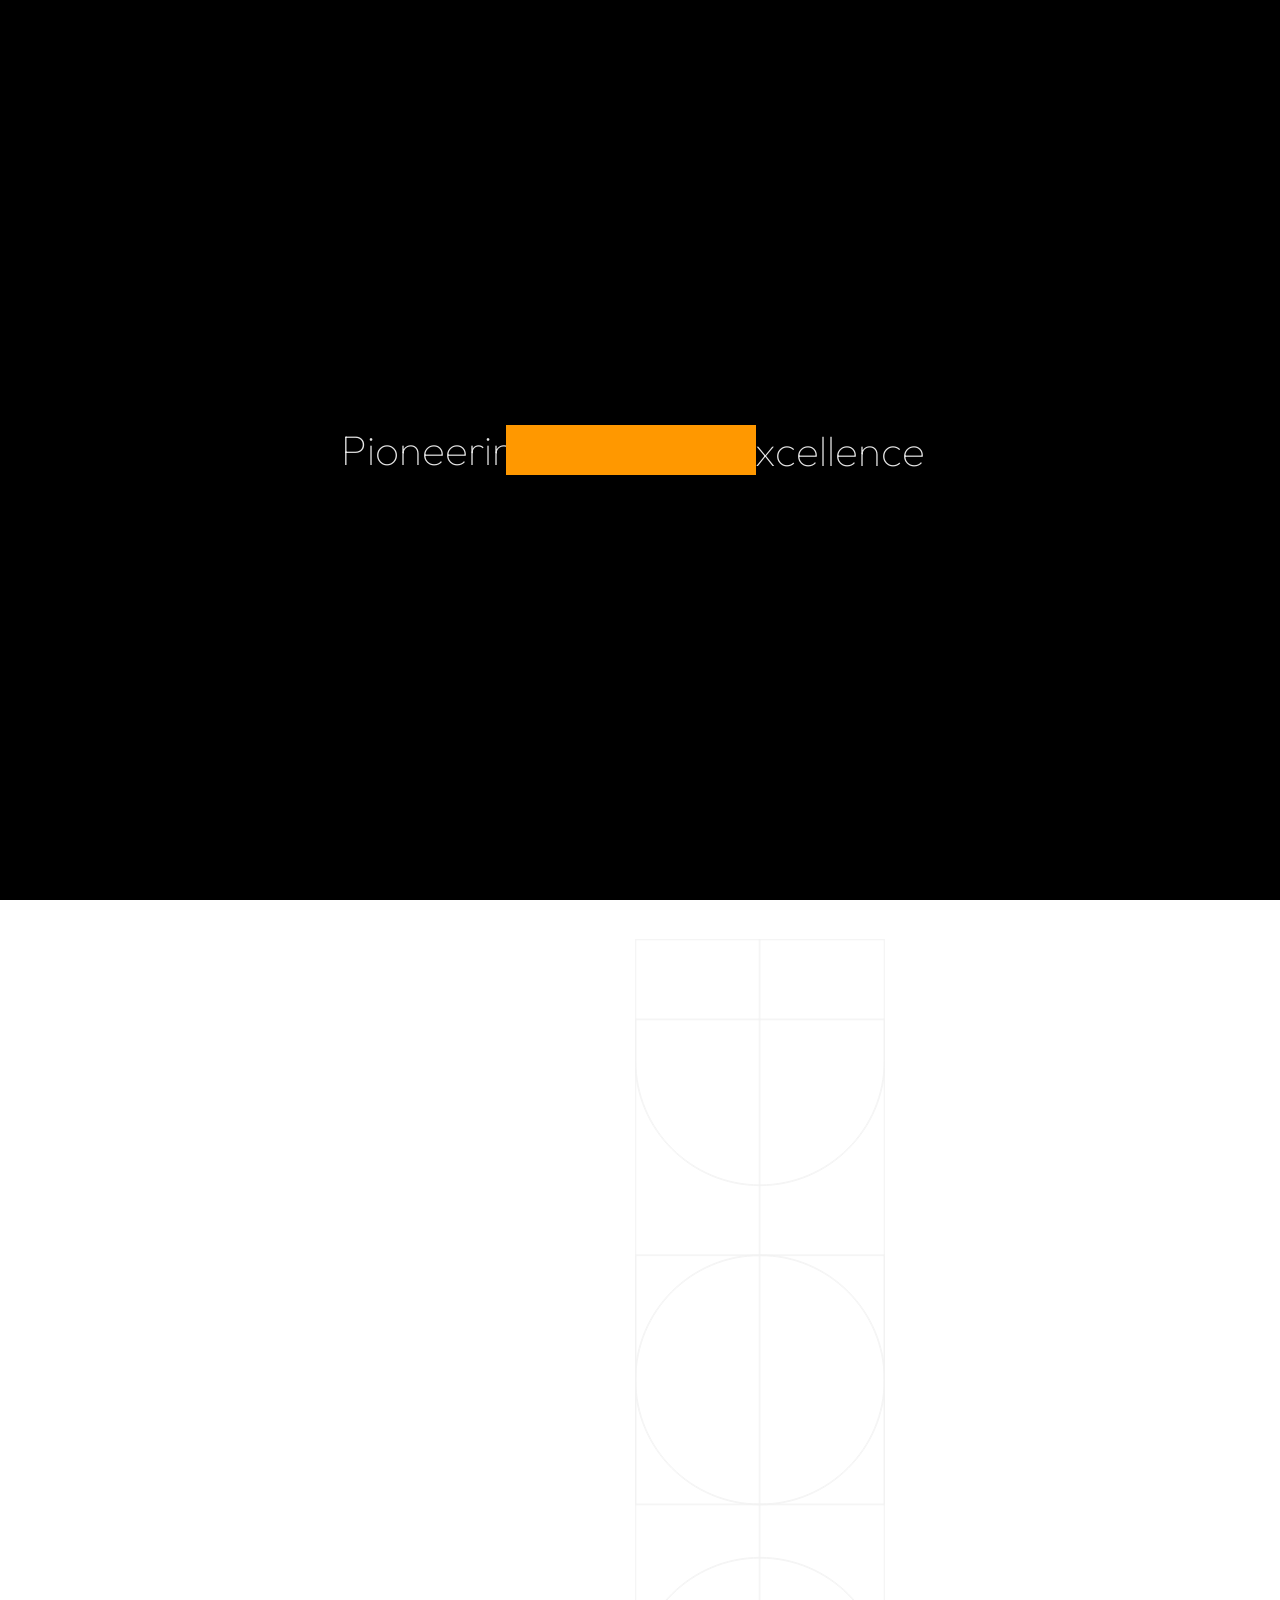
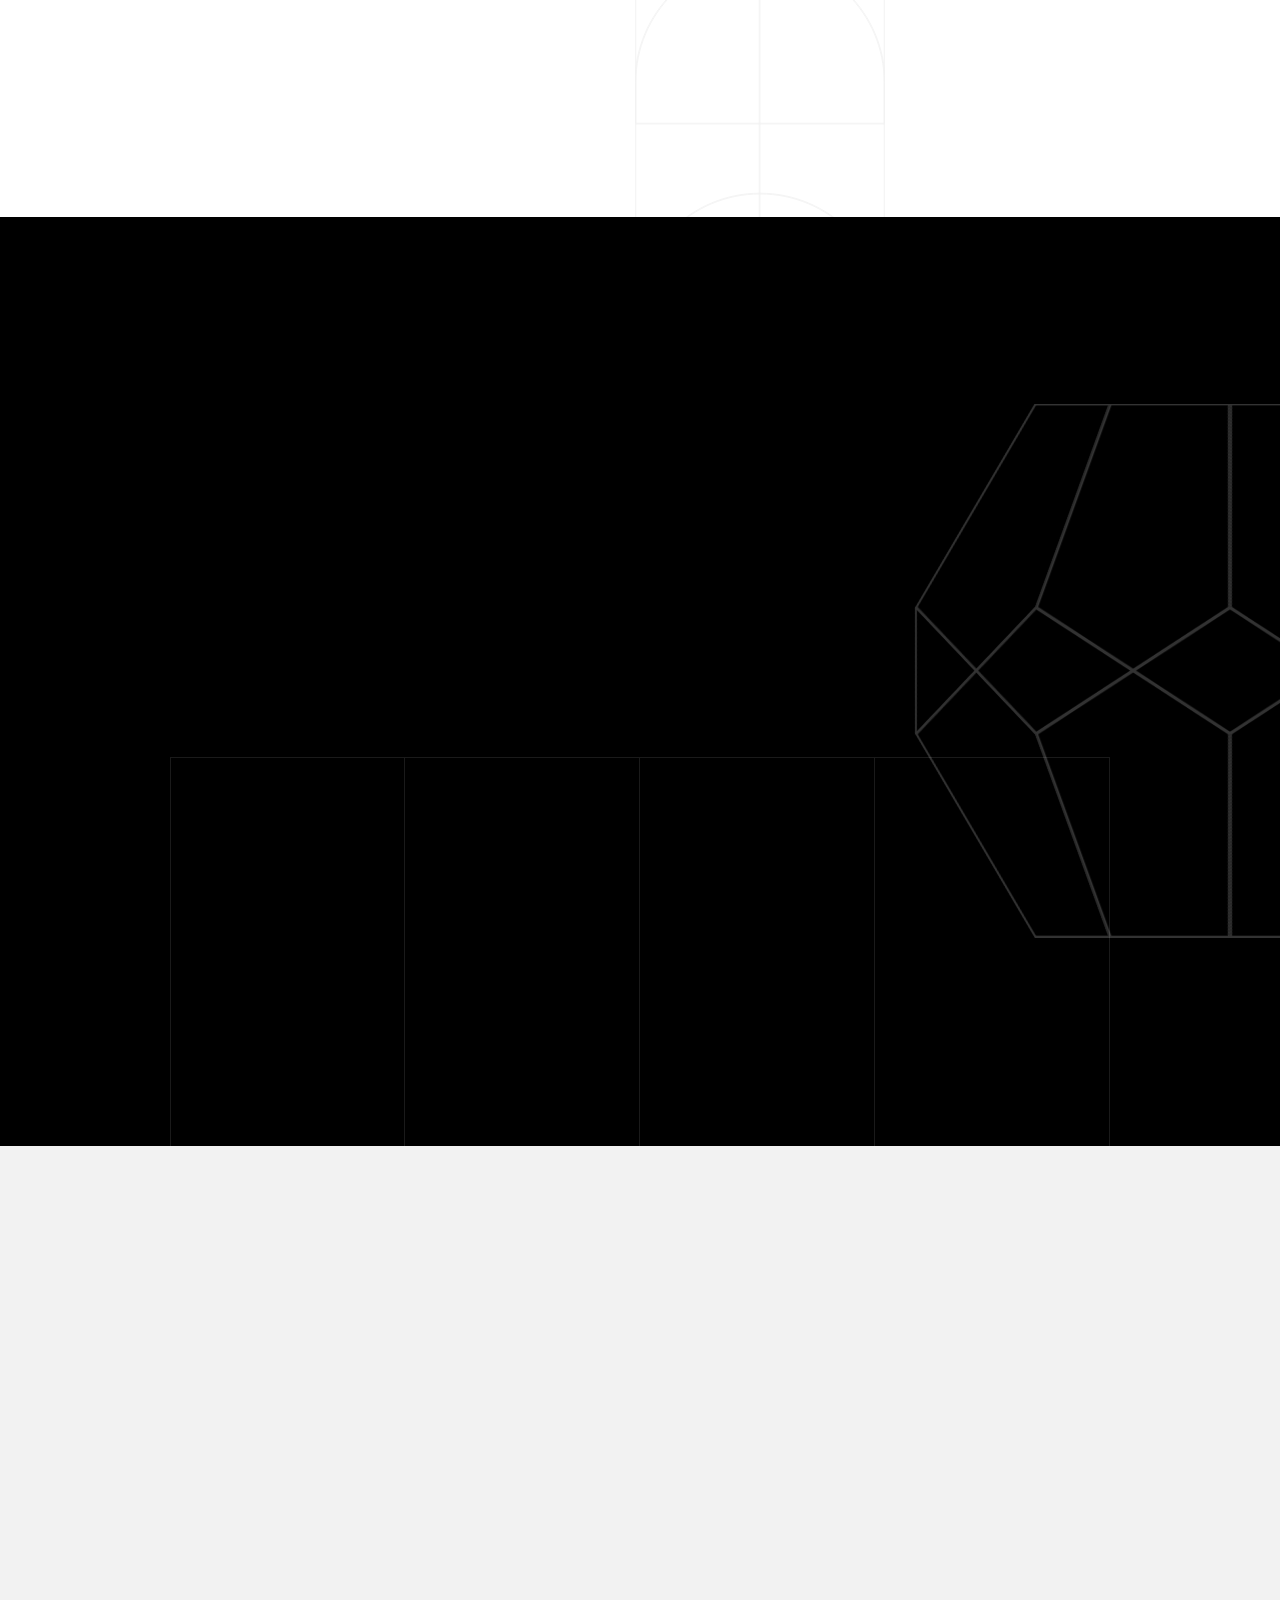
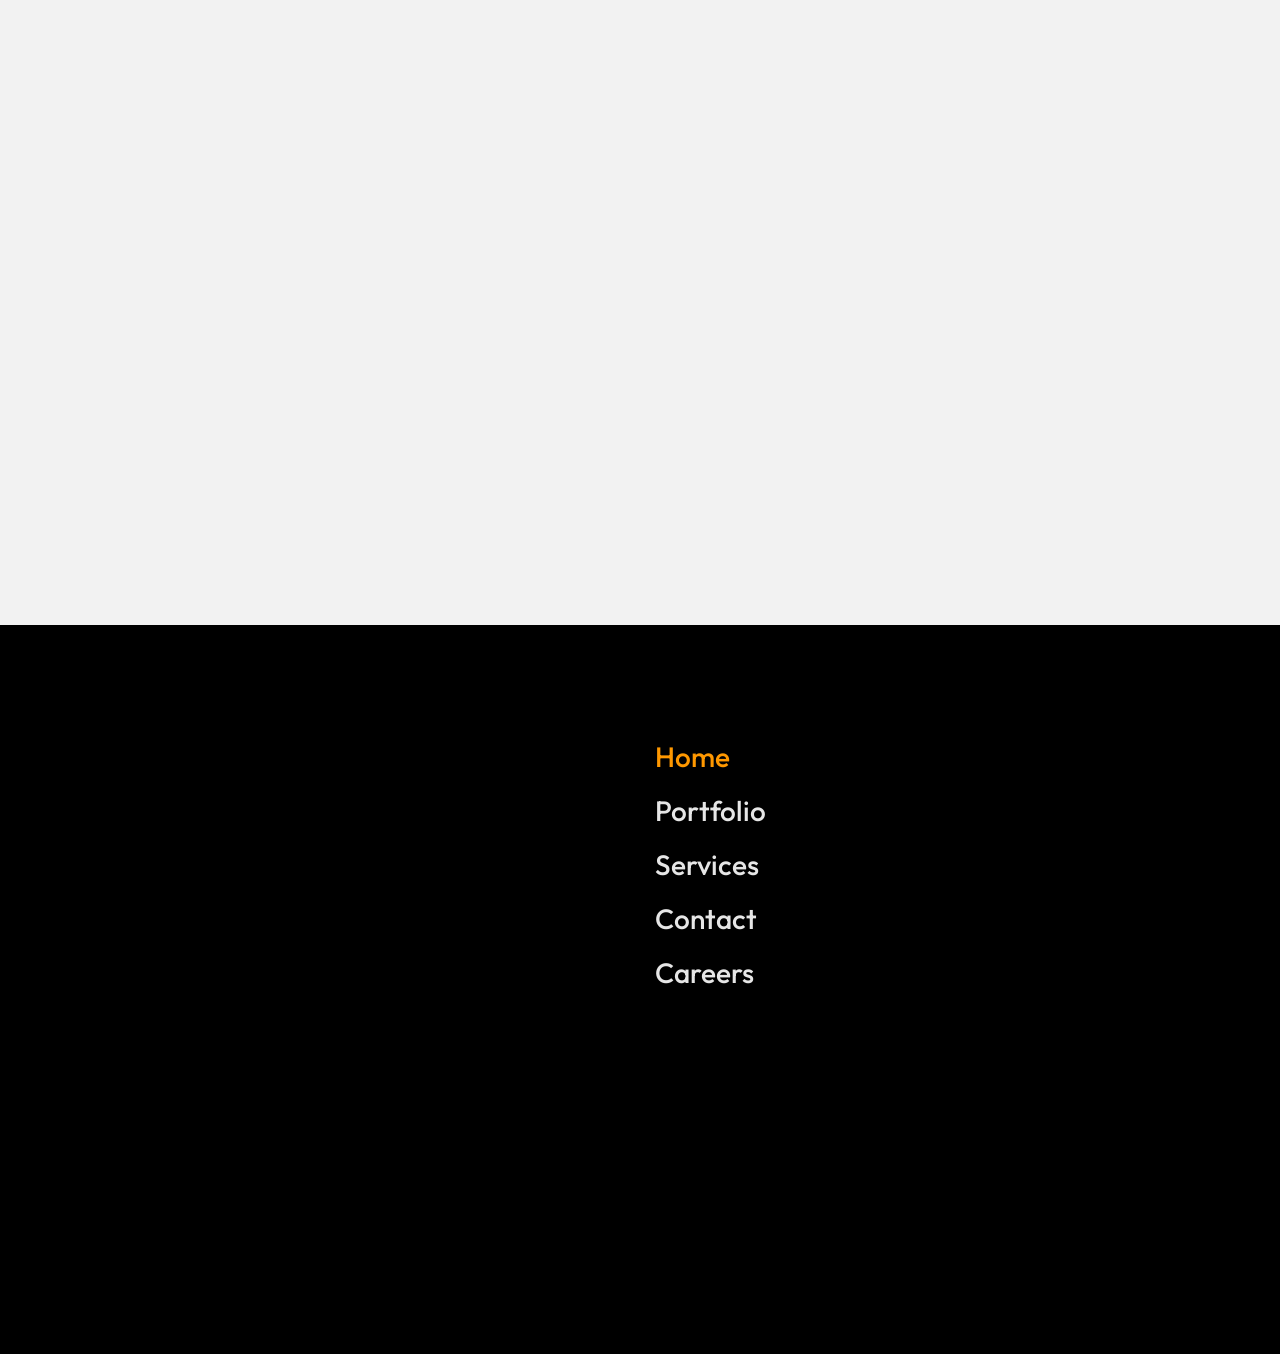
==== index.html @ 1b6afcae "Add files via upload" ====
<!DOCTYPE html>
<html lang="en-IN">

<head>

    <meta charset="UTF-8">
    <meta name="viewport" content="width=device-width, initial-scale=1.0">
    <meta http-equiv="X-UA-Compatible" content="ie=edge">
    <meta name="description" content="GMI Tech is a software company in Ballari building custom software, mobile apps, websites, and practical AI systems for local businesses across Karnataka.">
    <meta name="robots" content="index, follow, max-snippet:-1, max-image-preview:large, max-video-preview:-1">
    <meta name="keywords" content="gmitech, gmitech.in, GMI Tech Ballari, software company Ballari, software company Bellary, software agency Ballari Karnataka, IT company Ballari, software developers Ballari, AI software company Ballari, startup software company Ballari, software development near me, best software company Ballari, best software agency Ballari, custom software Karnataka, website development company Ballari, mobile app development Ballari, AI-driven software company">
    <meta name="author" content="GMI Tech">
    <meta name="geo.region" content="IN-KA">
    <meta name="geo.placename" content="Ballari">
    <meta name="ICBM" content="15.1394, 76.9214">
    <meta name="geo.position" content="15.1394; 76.9214">
    <meta name="theme-color" content="#ff9800">
    <link rel="canonical" href="https://gmitech.in/">
    <link rel="alternate" hreflang="en-IN" href="https://gmitech.in/">
    <meta property="og:type" content="website">
    <meta property="og:site_name" content="GMI Tech">
    <meta property="og:title" content="GMI Tech | Software Company &amp; AI Developer in Ballari">
    <meta property="og:description" content="GMI Tech is a software company in Ballari building custom software, mobile apps, websites, and practical AI systems for local businesses across Karnataka.">
    <meta property="og:url" content="https://gmitech.in/">
    <meta property="og:image" content="https://gmitech.in/img/faces/image.png">
    <meta property="og:locale" content="en_IN">
    <meta name="twitter:card" content="summary_large_image">
    <meta name="twitter:title" content="GMI Tech | Software Company &amp; AI Developer in Ballari">
    <meta name="twitter:description" content="GMI Tech is a software company in Ballari building custom software, mobile apps, websites, and practical AI systems for local businesses across Karnataka.">
    <meta name="twitter:image" content="https://gmitech.in/img/faces/image.png">

    <!-- bootstrap grid css -->
    <link rel="stylesheet" href="css/plugins/bootstrap-grid.css">
    <!-- font awesome css -->
    <link rel="stylesheet" href="css/plugins/font-awesome.min.css">
    <!-- swiper css -->
    <link rel="stylesheet" href="css/plugins/swiper.min.css">
    <!-- fancybox css -->
    <link rel="stylesheet" href="css/plugins/fancybox.min.css">
    <!-- ashley scss -->
    <link rel="stylesheet" href="css/style.css">
    <!-- page name -->
    <link rel="icon" type="image/jpeg" href="img/faces/i.jpeg">

    <title>GMI Tech | Software Company &amp; AI Developer in Ballari</title>
    <script type="application/ld+json">
    {
      "@context": "https://schema.org",
      "@graph": [
        {
          "@type": ["Organization", "ProfessionalService", "LocalBusiness"],
          "@id": "https://gmitech.in/#organization",
          "name": "GMI Tech",
          "alternateName": ["GMITECH", "gmitech", "gmitech.in", "GMI Tech Ballari"],
          "url": "https://gmitech.in/",
          "logo": {
            "@type": "ImageObject",
            "url": "https://gmitech.in/img/faces/image.png"
          },
          "image": "https://gmitech.in/img/faces/image.png",
          "description": "An AI-driven software company in Ballari building custom software, mobile apps, websites, and enterprise AI systems.",
          "slogan": "Software that actually gets shipped.",
          "knowsAbout": [
            "Software development", "Website development", "Responsive web design",
            "Mobile app development", "Custom software development", "UI/UX design",
            "Cloud development", "DevOps", "Enterprise software", "API development",
            "SaaS development", "ERP systems", "CRM systems", "Content management systems",
            "E-commerce development", "Artificial intelligence integration",
            "Generative AI applications", "AI chatbot development", "Retrieval-augmented generation",
            "Business process automation", "Workflow automation", "Software maintenance",
            "Cybersecurity", "Digital transformation", "HRMS portals",
            "Attendance management systems", "Payroll systems", "College management systems",
            "School management systems", "Hospital management systems",
            "Live result systems", "Inventory management systems",
            "Business web applications", "Software project delivery"
          ],
          "address": {
            "@type": "PostalAddress",
            "addressLocality": "Ballari",
            "addressRegion": "Karnataka",
            "postalCode": "583102",
            "addressCountry": "IN"
          },
          "areaServed": [
            {"@type": "City", "name": "Ballari"},
            {"@type": "City", "name": "Bellary"},
            {"@type": "City", "name": "Hosapete"},
            {"@type": "City", "name": "Sandur"},
            {"@type": "City", "name": "Kurugodu"},
            {"@type": "City", "name": "Siruguppa"},
            {"@type": "AdministrativeArea", "name": "Karnataka"},
            {"@type": "Country", "name": "India"}
          ],
          "geo": {
            "@type": "GeoCoordinates",
            "latitude": 15.1394,
            "longitude": 76.9214
          },
          "telephone": "+91-90195-40558",
          "email": "ruhan@gmitech.in",
          "numberOfEmployees": {"@type": "QuantitativeValue", "value": 6},
          "foundingLocation": {"@type": "Place", "name": "Ballari, Karnataka, India"},
          "contactPoint": [
            {
              "@type": "ContactPoint",
              "contactType": "sales",
              "telephone": "+91-90195-40558",
              "email": "ruhan@gmitech.in",
              "areaServed": "IN",
              "availableLanguage": ["English", "Hindi", "Kannada"]
            },
            {
              "@type": "ContactPoint",
              "contactType": "customer support",
              "telephone": "+91-94481-07140",
              "email": "abrar@gmitech.in",
              "areaServed": "IN",
              "availableLanguage": ["English", "Hindi", "Kannada"]
            }
          ],
          "hasOfferCatalog": {
            "@type": "OfferCatalog",
            "name": "Software Development Services",
            "itemListElement": [
              {"@type": "Offer", "itemOffered": {"@type": "Service", "name": "Web Development", "description": "Website development for business and institutional needs.", "serviceType": "Web Development", "areaServed": "Ballari, Karnataka", "provider": {"@id": "https://gmitech.in/#organization"}}},
              {"@type": "Offer", "itemOffered": {"@type": "Service", "name": "Mobile App Development", "description": "Mobile application design and development.", "serviceType": "Mobile App Development", "areaServed": "Ballari, Karnataka", "provider": {"@id": "https://gmitech.in/#organization"}}},
              {"@type": "Offer", "itemOffered": {"@type": "Service", "name": "Custom Software Development", "description": "Custom software built to support business workflows.", "serviceType": "Custom Software Development", "areaServed": "Ballari, Karnataka", "provider": {"@id": "https://gmitech.in/#organization"}}},
              {"@type": "Offer", "itemOffered": {"@type": "Service", "name": "UI/UX Design", "description": "User interface and experience design for digital products.", "serviceType": "UI/UX Design", "areaServed": "Ballari, Karnataka", "provider": {"@id": "https://gmitech.in/#organization"}}},
              {"@type": "Offer", "itemOffered": {"@type": "Service", "name": "Cloud Development", "description": "Cloud solutions for software products and business systems.", "serviceType": "Cloud Development", "areaServed": "Ballari, Karnataka", "provider": {"@id": "https://gmitech.in/#organization"}}},
              {"@type": "Offer", "itemOffered": {"@type": "Service", "name": "DevOps", "description": "DevOps services supporting software delivery and operations.", "serviceType": "DevOps", "areaServed": "Ballari, Karnataka", "provider": {"@id": "https://gmitech.in/#organization"}}},
              {"@type": "Offer", "itemOffered": {"@type": "Service", "name": "Enterprise Software", "description": "Software systems designed for organizational workflows.", "serviceType": "Enterprise Software", "areaServed": "Ballari, Karnataka", "provider": {"@id": "https://gmitech.in/#organization"}}},
              {"@type": "Offer", "itemOffered": {"@type": "Service", "name": "API Development", "description": "API design and development for software integrations.", "serviceType": "API Development", "areaServed": "Ballari, Karnataka", "provider": {"@id": "https://gmitech.in/#organization"}}},
              {"@type": "Offer", "itemOffered": {"@type": "Service", "name": "SaaS Development", "description": "Software-as-a-service product development.", "serviceType": "SaaS Development", "areaServed": "Ballari, Karnataka", "provider": {"@id": "https://gmitech.in/#organization"}}},
              {"@type": "Offer", "itemOffered": {"@type": "Service", "name": "ERP Development", "description": "Enterprise resource planning software development.", "serviceType": "ERP", "areaServed": "Ballari, Karnataka", "provider": {"@id": "https://gmitech.in/#organization"}}},
              {"@type": "Offer", "itemOffered": {"@type": "Service", "name": "CRM Development", "description": "Customer relationship management software development.", "serviceType": "CRM", "areaServed": "Ballari, Karnataka", "provider": {"@id": "https://gmitech.in/#organization"}}},
              {"@type": "Offer", "itemOffered": {"@type": "Service", "name": "CMS Development", "description": "Content management system development.", "serviceType": "CMS", "areaServed": "Ballari, Karnataka", "provider": {"@id": "https://gmitech.in/#organization"}}},
              {"@type": "Offer", "itemOffered": {"@type": "Service", "name": "E-commerce Development", "description": "Online store and e-commerce system development.", "serviceType": "E-commerce", "areaServed": "Ballari, Karnataka", "provider": {"@id": "https://gmitech.in/#organization"}}},
              {"@type": "Offer", "itemOffered": {"@type": "Service", "name": "AI Integration", "description": "Artificial intelligence integration for software products.", "serviceType": "AI Integration", "areaServed": "Ballari, Karnataka", "provider": {"@id": "https://gmitech.in/#organization"}}},
              {"@type": "Offer", "itemOffered": {"@type": "Service", "name": "Automation", "description": "Business workflow and process automation.", "serviceType": "Automation", "areaServed": "Ballari, Karnataka", "provider": {"@id": "https://gmitech.in/#organization"}}},
              {"@type": "Offer", "itemOffered": {"@type": "Service", "name": "Maintenance and Support", "description": "Ongoing software maintenance and technical support.", "serviceType": "Maintenance and Support", "areaServed": "Ballari, Karnataka", "provider": {"@id": "https://gmitech.in/#organization"}}},
              {"@type": "Offer", "itemOffered": {"@type": "Service", "name": "Cybersecurity", "description": "Cybersecurity services for software and digital systems.", "serviceType": "Cybersecurity", "areaServed": "Ballari, Karnataka", "provider": {"@id": "https://gmitech.in/#organization"}}},
              {"@type": "Offer", "itemOffered": {"@type": "Service", "name": "Digital Transformation", "description": "Digital transformation through software and technology.", "serviceType": "Digital Transformation", "areaServed": "Ballari, Karnataka", "provider": {"@id": "https://gmitech.in/#organization"}}}
            ]
          }
        },
        {
          "@type": "WebSite",
          "@id": "https://gmitech.in/#website",
          "url": "https://gmitech.in/",
          "name": "GMI Tech",
          "alternateName": ["GMITECH", "gmitech", "gmitech.in", "GMI Tech Ballari"],
          "publisher": {"@id": "https://gmitech.in/#organization"}
        },
        {
          "@type": "WebPage",
          "@id": "https://gmitech.in/#webpage",
          "url": "https://gmitech.in/",
          "name": "GMI Tech | Software Company & AI Developer in Ballari",
          "description": "GMI Tech is a software company in Ballari building custom software, mobile apps, websites, and practical AI systems for local businesses across Karnataka.",
          "isPartOf": {"@id": "https://gmitech.in/#website"},
          "about": {"@id": "https://gmitech.in/#organization"}
        }
      ]
    }
    </script>

</head>
<body>

    <!-- wrapper -->
    <div class="mil-wrapper" id="top">

        <!-- cursor -->
        <div class="mil-ball">
            <span class="mil-icon-1">
                <svg viewBox="0 0 128 128">
                    <path d="M106.1,41.9c-1.2-1.2-3.1-1.2-4.2,0c-1.2,1.2-1.2,3.1,0,4.2L116.8,61H11.2l14.9-14.9c1.2-1.2,1.2-3.1,0-4.2	c-1.2-1.2-3.1-1.2-4.2,0l-20,20c-1.2,1.2-1.2,3.1,0,4.2l20,20c0.6,0.6,1.4,0.9,2.1,0.9s1.5-0.3,2.1-0.9c1.2-1.2,1.2-3.1,0-4.2	L11.2,67h105.5l-14.9,14.9c-1.2,1.2-1.2,3.1,0,4.2c0.6,0.6,1.4,0.9,2.1,0.9s1.5-0.3,2.1-0.9l20-20c1.2-1.2,1.2-3.1,0-4.2L106.1,41.9	z" />
                </svg>
            </span>
            <div class="mil-more-text">More</div>
            <div class="mil-choose-text">Сhoose</div>
        </div>
        <!-- cursor end -->

        <!-- preloader -->
        <div class="mil-preloader">
            <div class="mil-preloader-animation">
                <div class="mil-pos-abs mil-animation-1">
                    <p class="mil-h3 mil-muted mil-thin">Pioneering</p>
                    <p class="mil-h3 mil-muted">Creative</p>
                    <p class="mil-h3 mil-muted mil-thin">Excellence</p>
                </div>
                <div class="mil-pos-abs mil-animation-2">
                    <div class="mil-reveal-frame">
                        <p class="mil-reveal-box"></p>
                        <p class="mil-h3 mil-muted mil-thin">GMI Tech</p>
                    </div>
                </div>
            </div>
        </div>
        <!-- preloader end -->

        <!-- scrollbar progress -->
        <div class="mil-progress-track">
            <div class="mil-progress"></div>
        </div>
        <!-- scrollbar progress end -->

        <!-- menu -->
        <div class="mil-menu-frame">
            <!-- frame clone -->
            <div class="mil-frame-top">
                <a href="index.html" data-no-swup class="mil-logo">GMI Tech</a>
                <div class="mil-menu-btn">
                    <span></span>
                </div>
            </div>
            <!-- frame clone end -->
            <div class="container">
                <div class="mil-menu-content">
                    <div class="row">
                        <div class="col-xl-5">

                            <nav class="mil-main-menu" id="swupMenu">
                                <ul>
                                    <li class="mil-active"><a href="index.html" data-no-swup>Home</a></li>
                                    <li><a href="portfolio.html" data-no-swup>Portfolio</a></li>
                                    <li><a href="services.html" data-no-swup>Services</a></li>
                                    <li><a href="contact.html" data-no-swup>Contact</a></li>
                                    <li><a href="career.html" data-no-swup>Careers</a></li>
                                </ul>
                            </nav>

                        </div>
                        <div class="col-xl-7">

                            <div class="mil-menu-right-frame">
                                <div class="mil-animation-in">
                                    <div class="mil-animation-frame">
                                        <div class="mil-animation mil-position-1 mil-scale" data-value-1="2" data-value-2="2"></div>
                                    </div>
                                </div>
                                <div class="mil-menu-right">
                                                                        <div class="row">
                                        <div class="col-lg-8 mil-mb-60">
                                            <h6 class="mil-muted mil-mb-30">Explore GMI Tech</h6>
                                            <ul class="mil-menu-list">
                                                <li><a href="index.html" data-no-swup class="mil-light-soft">Home</a></li>
                                                <li><a href="portfolio.html" data-no-swup class="mil-light-soft">Portfolio</a></li>
                                                <li><a href="services.html" data-no-swup class="mil-light-soft">Services</a></li>
                                                <li><a href="contact.html" data-no-swup class="mil-light-soft">Contact</a></li>
                                                <li><a href="career.html" data-no-swup class="mil-light-soft">Careers</a></li>
                                            </ul>
                                        </div>
                                        <div class="col-lg-4 mil-mb-60">
                                            <h6 class="mil-muted mil-mb-30">Policies</h6>
                                            <ul class="mil-menu-list">
                                                <li><a href="privacy.html" data-no-swup class="mil-light-soft">Privacy Policy</a></li>
                                                <li><a href="tandc.html" data-no-swup class="mil-light-soft">Terms and conditions</a></li>
                                                <li><a href="cp.html" data-no-swup class="mil-light-soft">Cookie Policy</a></li>
                                            </ul>
                                        </div>
                                    </div>
                                    <div class="mil-divider mil-mb-60"></div>
                                    <div class="row justify-content-between">

                                        <div class="col-lg-4 mil-mb-60">

                                            <h6 class="mil-muted mil-mb-30">India</h6>

                                            <p class="mil-light-soft mil-up">Ballari, Karnataka, India 583102 <span class="mil-no-wrap">9036717885</span></p>

                                        </div>
                                        <div class="col-lg-4 mil-mb-60">

                                            <h6 class="mil-muted mil-mb-30">Contact</h6>

                                            <p class="mil-light-soft"><a href="mailto:hr@gmitech.in">hr@gmitech.in</a><br><a href="mailto:ruhan@gmitech.in">ruhan@gmitech.in</a><br><a href="mailto:abrar@gmitech.in">abrar@gmitech.in</a></p>

                                        </div>
                                    </div>
                                </div>
                            </div>

                        </div>
                    </div>
                </div>
            </div>
        </div>
        <!-- menu -->
        
        <!-- curtain -->
        <div class="mil-curtain"></div>
        <!-- curtain end -->

        <!-- frame -->
        <div class="mil-frame">
            <div class="mil-frame-top">
                <a href="index.html" data-no-swup class="mil-logo">GMI Tech</a>
                <div class="mil-menu-btn">
                    <span></span>
                </div>
            </div>
            <div class="mil-frame-bottom">
                <div class="mil-current-page"></div>
                <div class="mil-back-to-top">
                    <a href="#top" class="mil-link mil-dark mil-arrow-place">
                        <span>Back to top</span>
                    </a>
                </div>
            </div>
        </div>
        <!-- frame end -->

        <!-- content -->
        <div class="mil-content">
            <div id="swupMain" class="mil-main-transition">

                <!-- banner -->
                <section class="mil-banner mil-dark-bg">
                    <div class="mi-invert-fix">
                        <div class="mil-animation-frame">
                            <div class="mil-animation mil-position-1 mil-scale" data-value-1="7" data-value-2="1.6"></div>
                            <div class="mil-animation mil-position-2 mil-scale" data-value-1="4" data-value-2="1"></div>
                            <div class="mil-animation mil-position-3 mil-scale" data-value-1="1.2" data-value-2=".1"></div>
                        </div>

                        <div class="mil-gradient"></div>

                        <div class="container">
                            <div class="mil-banner-content mil-up">

                                <h1 class="mil-muted mil-mb-60">Building <span class="mil-thin">Digital</span><br> Solutions <span class="mil-thin">That Work</span></h1>
                                <div class="row">
                                    <div class="col-md-7 col-lg-5">

                                        <p class="mil-light-soft mil-mb-60">GMI Tech builds websites, custom software, and practical digital tools that help businesses and institutions work smarter.</p>

                                    </div>
                                </div>

                                <a href="services.html" data-no-swup class="mil-button mil-arrow-place mil-btn-space">
                                    <span>What we do</span>
                                </a>

                                <a href="portfolio.html" data-no-swup class="mil-link mil-muted mil-arrow-place">
                                    <span>View works</span>
                                </a>

                                <div class="mil-circle-text">
                                    <svg version="1.1" xmlns="http://www.w3.org/2000/svg" xmlns:xlink="http://www.w3.org/1999/xlink" x="0px" y="0px" viewBox="0 0 300 300" enable-background="new 0 0 300 300" xml:space="preserve" class="mil-ct-svg mil-rotate" data-value="360">
                                        <defs>
                                            <path id="circlePath" d="M 150, 150 m -60, 0 a 60,60 0 0,1 120,0 a 60,60 0 0,1 -120,0 " />
                                        </defs>
                                        <circle cx="150" cy="100" r="75" fill="none" />
                                        <g>
                                            <use xlink:href="#circlePath" fill="none" />
                                            <text style="letter-spacing: 6.5px">
                                                <!-- circle text -->
                                                <textPath xlink:href="#circlePath">Scroll down - Scroll down - </textPath>
                                            </text>
                                        </g>
                                    </svg>
                                    <a href="#about" class="mil-button mil-arrow-place mil-icon-button mil-arrow-down"></a>
                                </div>

                            </div>
                        </div>
                    </div>
                </section>
                <!-- banner end -->

                <!-- about -->
                <section id="about">
                    <div class="container mil-p-120-30">
                        <div class="row justify-content-between align-items-center">
                            <div class="col-lg-6 col-xl-5">

                                <div class="mil-mb-90">
                                    <h2 class="mil-up mil-mb-60">Practical <br>Digital <span class="mil-thin">Solutions</span></h2>
                                    <p class="mil-up mil-mb-30">GMI Tech creates websites and custom software for businesses, schools, and growing teams. We focus on useful features, clear design, and solutions that fit each client's needs.</p>

                                    <p class="mil-up mil-mb-60">From school and HR management platforms to business websites and tailored software, we work closely with clients to turn everyday challenges into dependable digital products.</p>

                                    <div class="mil-about-quote">
                                        <div class="mil-avatar mil-up">
                                            <img src="img/faces/CEO.png" alt="Shaik Ruhan">
                                        </div>
                                        <h6 class="mil-quote mil-up">Shaik Ruhan</h6>
                                    </div>
                                </div>

                            </div>
                            <div class="col-lg-5">

                                <div class="mil-about-photo mil-mb-90">
                                    <div class="mil-lines-place"></div>
                                    <div class="mil-up mil-img-frame" style="padding-bottom: 160%;">
                                        <img src="img/photo/1.jpg" alt="Illustration of a team planning and collaborating around a table" class="mil-scale" data-value-1="1" data-value-2="1.2">
                                    </div>
                                </div>

                            </div>
                        </div>
                    </div>
                </section>
                <!-- about end -->

                <!-- services -->
                <section class="mil-dark-bg">
                    <div class="mi-invert-fix">
                        <div class="mil-animation-frame">
                            <div class="mil-animation mil-position-1 mil-scale" data-value-1="2.4" data-value-2="1.4" style="top: 300px; right: -100px"></div>
                            <div class="mil-animation mil-position-2 mil-scale" data-value-1="2" data-value-2="1" style="left: 150px"></div>
                        </div>
                        <div class="container mil-p-120-0">

                            <div class="mil-mb-120">
                                <div class="row">
                                    <div class="col-lg-10">

                                        <span class="mil-suptitle mil-light-soft mil-suptitle-right mil-up">Technology and software built around<br>real-world needs.</span>

                                    </div>
                                </div>

                                <div class="mil-complex-text justify-content-center mil-up mil-mb-15">

                                    <span class="mil-text-image"><img src="img/photo/2.jpeg" alt="Team collaborating in a workspace"></span>
                                    <h2 class="mil-h1 mil-muted mil-center">Useful <span class="mil-thin">Software</span></h2>

                                </div>
                                <div class="mil-complex-text justify-content-center mil-up">

                                    <h2 class="mil-h1 mil-muted mil-center">For Your <span class="mil-thin">Goals.</span></h2>
                                    <a href="services.html" data-no-swup class="mil-services-button mil-button mil-arrow-place"><span>What we do</span></a>

                                </div>
                            </div>

                            <div class="row mil-services-grid m-0">
                                <div class="col-md-6 col-lg-3 mil-services-grid-item p-0">

                                    <a href="services.html" data-no-swup class="mil-service-card-sm mil-up">
                                        <h5 class="mil-muted mil-mb-30">Custom Software <br>Development</h5>
                                        <p class="mil-light-soft mil-mb-30">Purpose-built tools and systems designed around your workflow.</p>
                                        <div class="mil-button mil-icon-button-sm mil-arrow-place"></div>
                                    </a>

                                </div>
                                <div class="col-md-6 col-lg-3 mil-services-grid-item p-0">

                                    <a href="services.html" data-no-swup class="mil-service-card-sm mil-up">
                                        <h5 class="mil-muted mil-mb-30">Websites and <br>Web Applications</h5>
                                        <p class="mil-light-soft mil-mb-30">Responsive websites and web apps for businesses and institutions.</p>
                                        <div class="mil-button mil-icon-button-sm mil-arrow-place"></div>
                                    </a>

                                </div>
                                <div class="col-md-6 col-lg-3 mil-services-grid-item p-0">

                                    <a href="services.html" data-no-swup class="mil-service-card-sm mil-up">
                                        <h5 class="mil-muted mil-mb-30">HRMS and <br>Business Systems</h5>
                                        <p class="mil-light-soft mil-mb-30">Manage attendance, payroll, operations, and everyday business tasks.</p>
                                        <div class="mil-button mil-icon-button-sm mil-arrow-place"></div>
                                    </a>

                                </div>
                                <div class="col-md-6 col-lg-3 mil-services-grid-item p-0">

                                    <a href="services.html" data-no-swup class="mil-service-card-sm mil-up">
                                        <h5 class="mil-muted mil-mb-30">School and <br>Education Platforms</h5>
                                        <p class="mil-light-soft mil-mb-30">Digital tools for admissions, school information, and administration.</p>
                                        <div class="mil-button mil-icon-button-sm mil-arrow-place"></div>
                                    </a>

                                </div>
                            </div>
                        </div>
                    </div>
                </section>
                <!-- services end -->

                <!-- reviews -->
                <section class="mil-soft-bg">
                    <div class="container mil-p-120-120">

                        <div class="row">
                            <div class="col-lg-10">

                                <span class="mil-suptitle mil-suptitle-right mil-suptitle-dark mil-up">Feedback from clients who trusted GMI Tech<br>with their digital projects.</span>

                            </div>
                        </div>

                        <h2 class="mil-center mil-up mil-mb-60">Client <span class="mil-thin">Feedback:</span> <br>Built Together</h2>

                        <div class="mil-revi-pagination mil-up mil-mb-60"></div>

                        <div class="row mil-relative justify-content-center">
                            <div class="col-lg-8">

                                <div class="mil-slider-nav mil-soft mil-reviews-nav mil-up">
                                    <div class="mil-slider-arrow mil-prev mil-revi-prev mil-arrow-place"></div>
                                    <div class="mil-slider-arrow mil-revi-next mil-arrow-place"></div>
                                </div>

                                <svg xmlns="http://www.w3.org/2000/svg" viewBox="0 0 48 48" class="mil-quote-icon mil-up">
                                    <path d="M 13.5 10 A 8.5 8.5 0 0 0 13.5 27 A 8.5 8.5 0 0 0 18.291016 25.519531 C 17.422273 29.222843 15.877848 31.803343 14.357422 33.589844 C 12.068414 36.279429 9.9433594 37.107422 9.9433594 37.107422 A 1.50015 1.50015 0 1 0 11.056641 39.892578 C 11.056641 39.892578 13.931586 38.720571 16.642578 35.535156 C 19.35357 32.349741 22 27.072581 22 19 A 1.50015 1.50015 0 0 0 21.984375 18.78125 A 8.5 8.5 0 0 0 13.5 10 z M 34.5 10 A 8.5 8.5 0 0 0 34.5 27 A 8.5 8.5 0 0 0 39.291016 25.519531 C 38.422273 29.222843 36.877848 31.803343 35.357422 33.589844 C 33.068414 36.279429 30.943359 37.107422 30.943359 37.107422 A 1.50015 1.50015 0 1 0 32.056641 39.892578 C 32.056641 39.892578 34.931586 38.720571 37.642578 35.535156 C 40.35357 32.349741 43 27.072581 43 19 A 1.50015 1.50015 0 0 0 42.984375 18.78125 A 8.5 8.5 0 0 0 34.5 10 z" fill="#000000" />
                                </svg>

                                <div class="swiper-container mil-reviews-slider">
                                    <div class="swiper-wrapper">
                                        <div class="swiper-slide">
                                            <div class="mil-review-frame mil-center" data-swiper-parallax="-200" data-swiper-parallax-opacity="0">
                                                <h5 class="mil-up mil-mb-10">Pranav Gautam</h5>
                                                <p class="mil-mb-5 mil-upper mil-up mil-mb-30">AVENOR Website</p>
                                                <p class="mil-text-xl mil-up">GMI Tech brought the AVENOR idea to life with a polished website that presents our startup intelligence platform clearly. The team listened to what we needed and delivered a site that feels ready to grow with us.</p>
                                            </div>
                                        </div>
                                        <div class="swiper-slide">
                                            <div class="mil-review-frame mil-center" data-swiper-parallax="-200" data-swiper-parallax-opacity="0">
                                                <h5 class="mil-up mil-mb-10">Badhrinath</h5>
                                                <p class="mil-mb-5 mil-upper mil-up mil-mb-30">Ramaiah HRMS</p>
                                                <p class="mil-text-xl mil-up">The HRMS website brings attendance, shift tracking, and hour-based payroll together in one easy-to-use system. GMI Tech understood our requirements and built a practical solution for our team.</p>
                                            </div>
                                        </div>
                                        <div class="swiper-slide">
                                            <div class="mil-review-frame mil-center" data-swiper-parallax="-200" data-swiper-parallax-opacity="0">
                                                <h5 class="mil-up mil-mb-10">Rajashekar</h5>
                                                <p class="mil-mb-5 mil-upper mil-up mil-mb-30">Jain's International School Website</p>
                                                <p class="mil-text-xl mil-up">GMI Tech created a welcoming school website that makes admissions information and key details easy to find. The team was responsive and made the process straightforward.</p>
                                            </div>
                                        </div>
                                        <div class="swiper-slide">
                                            <div class="mil-review-frame mil-center" data-swiper-parallax="-200" data-swiper-parallax-opacity="0">
                                                <h5 class="mil-up mil-mb-10">Aarav Sharma</h5>
                                                <p class="mil-mb-5 mil-upper mil-up mil-mb-30">Custom Software</p>
                                                <p class="mil-text-xl mil-up">We needed software shaped around the way our business works. GMI Tech understood the workflow, built the features we needed, and helped us simplify day-to-day tasks.</p>
                                            </div>
                                        </div>
                                        <div class="swiper-slide">
                                            <div class="mil-review-frame mil-center" data-swiper-parallax="-200" data-swiper-parallax-opacity="0">
                                                <h5 class="mil-up mil-mb-10">Ananya Rao</h5>
                                                <p class="mil-mb-5 mil-upper mil-up mil-mb-30">Business Website</p>
                                                <p class="mil-text-xl mil-up">Our new website gives customers a clear picture of our services and makes it easier to get in touch. GMI Tech kept the design clean and made sure it works well on mobile.</p>
                                            </div>
                                        </div>
                                        <div class="swiper-slide">
                                            <div class="mil-review-frame mil-center" data-swiper-parallax="-200" data-swiper-parallax-opacity="0">
                                                <h5 class="mil-up mil-mb-10">Meera Nair</h5>
                                                <p class="mil-mb-5 mil-upper mil-up mil-mb-30">Web Application</p>
                                                <p class="mil-text-xl mil-up">The custom web application has made our processes more organized and reliable. GMI Tech stayed focused on the requirements and delivered a solution our team can use every day.</p>
                                            </div>
                                        </div>
                                        <div class="swiper-slide">
                                            <div class="mil-review-frame mil-center" data-swiper-parallax="-200" data-swiper-parallax-opacity="0">
                                                <h5 class="mil-up mil-mb-10">Vikram Patel</h5>
                                                <p class="mil-mb-5 mil-upper mil-up mil-mb-30">Custom Software</p>
                                                <p class="mil-text-xl mil-up">The custom software GMI Tech built fits our workflow and has made everyday tasks easier to manage. The team understood what we needed and delivered a dependable solution.</p>
                                            </div>
                                        </div>
                                    </div>
                                </div>

                            </div>
                        </div>

                    </div>
                </section>
                <!-- reviews end -->
<!-- 
                <div class="mil-soft-bg">
                    <div class="container mil-p-0-120">

                        <div class="swiper-container mil-infinite-show mil-up">
                            <div class="swiper-wrapper">
                                <div class="swiper-slide">
                                    <a href="#." class="mil-partner-frame" style="width: 60px;"><img src="img/partners/1.svg" alt="Partner company logo"></a>
                                </div>
                                <div class="swiper-slide">
                                    
                                </div>
                                <div class="swiper-slide">
                                    <a href="#." class="mil-partner-frame" style="width: 60px;"><img src="img/partners/1.svg" alt="Partner company logo"></a>
                                </div>
                                <div class="swiper-slide">
                                    
                                </div>
                            </div>
                        </div>

                    </div>
                </div>
                 -->

               
                <!-- footer -->
                <footer class="mil-dark-bg">
                    <div class="mi-invert-fix">
                        <div class="container mil-p-120-60">
                            <div class="row justify-content-between">
                                <div class="col-md-4 col-lg-4 mil-mb-60">

                                    <div class="mil-muted mil-logo mil-up mil-mb-30">GMI Tech</div>

                                    <p class="mil-light-soft mil-up mil-mb-30">Building custom software, websites, mobile apps, and AI solutions for businesses in Ballari and across India.</p>
                                    <ul class="mil-social-icons mil-up">
                                        <li><a href="https://www.instagram.com/gmitech.in/" target="_blank" rel="noopener noreferrer" class="social-icon" aria-label="Instagram"><i class="fab fa-instagram" aria-hidden="true"></i></a></li>
                                        <li><a href="mailto:ruhan@gmitech.in" class="social-icon" aria-label="Email Ruhan"><i class="fas fa-envelope" aria-hidden="true"></i></a></li>
                                        <li><a href="https://wa.me/919036717885" target="_blank" rel="noopener noreferrer" class="social-icon" aria-label="WhatsApp"><i class="fab fa-whatsapp" aria-hidden="true"></i></a></li>
                                        <li><a href="tel:+919019540558" class="social-icon" aria-label="Call 9019540558"><i class="fas fa-phone" aria-hidden="true"></i></a></li>
                                    </ul>

                                </div>
                                <div class="col-md-7 col-lg-6">
                                    <div class="row justify-content-end">
                                        <div class="col-md-6 col-lg-7">

                                            <nav class="mil-footer-menu mil-mb-60">
                                                <ul>
                                                    <li class="mil-active"><a href="index.html" data-no-swup>Home</a></li>
                                                    <li><a href="portfolio.html" data-no-swup>Portfolio</a></li>
                                                    <li><a href="services.html" data-no-swup>Services</a></li>
                                                    <li><a href="contact.html" data-no-swup>Contact</a></li>
                                                    <li><a href="career.html" data-no-swup>Careers</a></li>
                                                </ul>
                                            </nav>

                                        </div>
                                        <div class="col-md-6 col-lg-5">

                                            <ul class="mil-menu-list mil-up mil-mb-60">
                                                <li><a href="privacy.html" data-no-swup class="mil-light-soft" title="Privacy Policy">Privacy Policy</a></li>
                                                <li><a href="tandc.html" data-no-swup class="mil-light-soft" title="Terms and conditions">Terms and conditions</a></li>
                                                <li><a href="cp.html" data-no-swup class="mil-light-soft" title="Cookie Policy">Cookie Policy</a></li>
                                            </ul>

                                        </div>
                                    </div>
                                </div>
                            </div>

                            <div class="row justify-content-between flex-sm-row-reverse">
                                <div class="col-md-7 col-lg-6">

                                    <div class="row justify-content-between">

                                        <div class="col-md-6 col-lg-5 mil-mb-60">

                                            <h6 class="mil-muted mil-up mil-mb-30">Contact emails</h6>

                                            <p class="mil-light-soft mil-up"><a href="mailto:hr@gmitech.in" title="hr@gmitech.in">hr@gmitech.in</a><br><a href="mailto:ruhan@gmitech.in" title="ruhan@gmitech.in">ruhan@gmitech.in</a><br><a href="mailto:abrar@gmitech.in" title="abrar@gmitech.in">abrar@gmitech.in</a></p>

                                        </div>
                                        <div class="col-md-6 col-lg-5 mil-mb-60">

                                            <h6 class="mil-muted mil-up mil-mb-30">India</h6>

                                            <p class="mil-light-soft mil-up">Ballari, Karnataka, India 583102 <span class="mil-no-wrap">9036717885</span></p>

                                        </div>
                                    </div>

                                </div>
                                <div class="col-md-4 col-lg-6 mil-mb-60">

                                    <div class="mil-vert-between">
                                        <p class="mil-light-soft mil-up">© Copyright 2026 - GMI Tech. All Rights Reserved.</p>
                                    </div>

                                </div>
                            </div>
                        </div>
                    </div>
                </footer>
                <!-- footer end -->

                <!-- hidden elements -->
                <div class="mil-hidden-elements">
                    <div class="mil-dodecahedron">
                        <div class="mil-pentagon">
                            <div></div>
                            <div></div>
                            <div></div>
                            <div></div>
                            <div></div>
                        </div>
                        <div class="mil-pentagon">
                            <div></div>
                            <div></div>
                            <div></div>
                            <div></div>
                            <div></div>
                        </div>
                        <div class="mil-pentagon">
                            <div></div>
                            <div></div>
                            <div></div>
                            <div></div>
                            <div></div>
                        </div>
                        <div class="mil-pentagon">
                            <div></div>
                            <div></div>
                            <div></div>
                            <div></div>
                            <div></div>
                        </div>
                        <div class="mil-pentagon">
                            <div></div>
                            <div></div>
                            <div></div>
                            <div></div>
                            <div></div>
                        </div>
                        <div class="mil-pentagon">
                            <div></div>
                            <div></div>
                            <div></div>
                            <div></div>
                            <div></div>
                        </div>
                        <div class="mil-pentagon">
                            <div></div>
                            <div></div>
                            <div></div>
                            <div></div>
                            <div></div>
                        </div>
                        <div class="mil-pentagon">
                            <div></div>
                            <div></div>
                            <div></div>
                            <div></div>
                            <div></div>
                        </div>
                        <div class="mil-pentagon">
                            <div></div>
                            <div></div>
                            <div></div>
                            <div></div>
                            <div></div>
                        </div>
                        <div class="mil-pentagon">
                            <div></div>
                            <div></div>
                            <div></div>
                            <div></div>
                            <div></div>
                        </div>
                        <div class="mil-pentagon">
                            <div></div>
                            <div></div>
                            <div></div>
                            <div></div>
                            <div></div>
                        </div>
                        <div class="mil-pentagon">
                            <div></div>
                            <div></div>
                            <div></div>
                            <div></div>
                            <div></div>
                        </div>
                    </div>

                    <svg xmlns="http://www.w3.org/2000/svg" viewBox="0 0 24 24" class="mil-arrow">
                        <path d="M 14 5.3417969 C 13.744125 5.3417969 13.487969 5.4412187 13.292969 5.6367188 L 13.207031 5.7226562 C 12.816031 6.1136563 12.816031 6.7467188 13.207031 7.1367188 L 17.070312 11 L 4 11 C 3.448 11 3 11.448 3 12 C 3 12.552 3.448 13 4 13 L 17.070312 13 L 13.207031 16.863281 C 12.816031 17.254281 12.816031 17.887344 13.207031 18.277344 L 13.292969 18.363281 C 13.683969 18.754281 14.317031 18.754281 14.707031 18.363281 L 20.363281 12.707031 C 20.754281 12.316031 20.754281 11.682969 20.363281 11.292969 L 14.707031 5.6367188 C 14.511531 5.4412187 14.255875 5.3417969 14 5.3417969 z" />
                    </svg>

                    <svg width="250" viewBox="0 0 300 1404" fill="none" xmlns="http://www.w3.org/2000/svg" class="mil-lines">
                        <path fill-rule="evenodd" clip-rule="evenodd" d="M1 892L1 941H299V892C299 809.71 232.29 743 150 743C67.7096 743 1 809.71 1 892ZM0 942H300V892C300 809.157 232.843 742 150 742C67.1573 742 0 809.157 0 892L0 942Z" class="mil-move" />
                        <path fill-rule="evenodd" clip-rule="evenodd" d="M299 146V97L1 97V146C1 228.29 67.7096 295 150 295C232.29 295 299 228.29 299 146ZM300 96L0 96V146C0 228.843 67.1573 296 150 296C232.843 296 300 228.843 300 146V96Z" class="mil-move" />
                        <path fill-rule="evenodd" clip-rule="evenodd" d="M299 1H1V1403H299V1ZM0 0V1404H300V0H0Z" />
                        <path fill-rule="evenodd" clip-rule="evenodd" d="M150 -4.37115e-08L150 1404L149 1404L149 0L150 -4.37115e-08Z" />
                        <path fill-rule="evenodd" clip-rule="evenodd" d="M150 1324C232.29 1324 299 1257.29 299 1175C299 1092.71 232.29 1026 150 1026C67.7096 1026 1 1092.71 1 1175C1 1257.29 67.7096 1324 150 1324ZM150 1325C232.843 1325 300 1257.84 300 1175C300 1092.16 232.843 1025 150 1025C67.1573 1025 0 1092.16 0 1175C0 1257.84 67.1573 1325 150 1325Z" class="mil-move" />
                        <path fill-rule="evenodd" clip-rule="evenodd" d="M300 1175H0V1174H300V1175Z" class="mil-move" />
                        <path fill-rule="evenodd" clip-rule="evenodd" d="M150 678C232.29 678 299 611.29 299 529C299 446.71 232.29 380 150 380C67.7096 380 1 446.71 1 529C1 611.29 67.7096 678 150 678ZM150 679C232.843 679 300 611.843 300 529C300 446.157 232.843 379 150 379C67.1573 379 0 446.157 0 529C0 611.843 67.1573 679 150 679Z" class="mil-move" />
                        <path fill-rule="evenodd" clip-rule="evenodd" d="M299 380H1V678H299V380ZM0 379V679H300V379H0Z" class="mil-move" />
                    </svg>
                </div>
                <!-- hidden elements end -->

            </div>
        </div>
        <!-- content -->
    </div>
    <!-- wrapper end -->

    <!-- jQuery js -->
    <script src="js/plugins/jquery.min.js"></script>
    <!-- swup js -->
    <script src="js/plugins/swup.min.js"></script>
    <!-- swiper js -->
    <script src="js/plugins/swiper.min.js"></script>
    <!-- fancybox js -->
    <script src="js/plugins/fancybox.min.js"></script>
    <!-- gsap js -->
    <script src="js/plugins/gsap.min.js"></script>
    <!-- scroll smoother -->
    <script src="js/plugins/smooth-scroll.js"></script>
    <!-- scroll trigger js -->
    <script src="js/plugins/ScrollTrigger.min.js"></script>
    <!-- scroll to js -->
    <script src="js/plugins/ScrollTo.min.js"></script>
    <!-- ashley js -->
    <script src="js/main.js"></script>

</body>

</html>
---- css/style.css ----
/* -------------------------------------------
------------------------------------------- */
/*--------------------------------------------

1. common
    - main
    - typography
    - link
    - button
    - form
    - breadcrumbs
    - backgrounds
    - spaces
2. components
    - preloader
    - cursor
    - hidden elements
    - scrollbar
    - frame
    - menu button
    - menu 
    - banner
    - circle text
    - lines
    - dodecahedron
    - about
    - partners
    - services
    - team
    - social icons
    - revievs
    - blog
    - footer
    - portfolio
    - map
    - accordion
    - price
    - 404
    - images
    - page transitions


--------------------------------------------*/
@import url("https://fonts.googleapis.com/css2?family=Outfit:wght@100;200;300;400;500;600;700;800;900&display=swap");
@import url(https://cdnjs.cloudflare.com/ajax/libs/font-awesome/5.15.0/css/all.min.css);
/* -------------------------------------------

main

------------------------------------------- */
*,
*:before,
*:after {
  -webkit-box-sizing: border-box;
  box-sizing: border-box;
  padding: 0;
  margin: 0;
}

html,
body {
  padding: 0;
  margin: 0;
  font-family: "Outfit", sans-serif;
  font-size: 16px;
  font-weight: 300;
  color: rgba(0, 0, 0, 0.5);
  line-height: 150%;
  -ms-scroll-chaining: none;
  overscroll-behavior: none;
}
@media screen and (max-width: 768px) {
  html,
  body {
    font-size: 15px;
  }
}

*::-moz-selection {
  color: inherit;
  background-color: transparent;
}

*::selection {
  color: inherit;
  background-color: transparent;
}

.mil-wrapper {
  position: relative;
  overflow: hidden;
  max-width: 100%;
}

.container {
  pointer-events: all;
}

.mil-relative {
  position: relative;
}

.mil-o-hidden {
  overflow: hidden;
}

.mil-flex {
  display: -webkit-box;
  display: -ms-flexbox;
  display: flex;
}

.mil-vert-between {
  display: -webkit-box;
  display: -ms-flexbox;
  display: flex;
  -webkit-box-orient: vertical;
  -webkit-box-direction: normal;
  -ms-flex-direction: column;
  flex-direction: column;
  -webkit-box-pack: justify;
  -ms-flex-pack: justify;
  justify-content: space-between;
  height: 100%;
}

@media screen and (max-width: 992px) {
  .mil-mobile-hidden {
    display: none;
  }
}

section {
  position: relative;
  overflow: hidden;
}

/* -------------------------------------------

typography

------------------------------------------- */
h1,
.mil-h1,
h2,
.mil-h12,
h3,
.mil-h3,
h4,
.mil-h4,
h5,
.mil-h5,
h6,
.mil-h6 {
  font-family: "Outfit", sans-serif;
  color: rgb(0, 0, 0);
  font-weight: 500;
  line-height: 120%;
}
@media screen and (max-width: 768px) {
  h1 br,
  .mil-h1 br,
  h2 br,
  .mil-h12 br,
  h3 br,
  .mil-h3 br,
  h4 br,
  .mil-h4 br,
  h5 br,
  .mil-h5 br,
  h6 br,
  .mil-h6 br {
    display: none;
  }
}

h1,
.mil-h1 {
  font-size: 86px;
}
@media screen and (max-width: 1400px) {
  h1,
  .mil-h1 {
    font-size: 74px;
  }
}
@media screen and (max-width: 1200px) {
  h1,
  .mil-h1 {
    font-size: 72px;
  }
}
@media screen and (max-width: 992px) {
  h1,
  .mil-h1 {
    font-size: 58px;
  }
}
@media screen and (max-width: 768px) {
  h1,
  .mil-h1 {
    font-size: 34px;
  }
}

h2,
.mil-h2 {
  font-size: 68px;
  line-height: 120%;
}
@media screen and (max-width: 1200px) {
  h2,
  .mil-h2 {
    font-size: 56px;
  }
}
@media screen and (max-width: 992px) {
  h2,
  .mil-h2 {
    font-size: 44px;
  }
}
@media screen and (max-width: 768px) {
  h2,
  .mil-h2 {
    font-size: 36px;
  }
}

h3,
.mil-h3 {
  font-size: 42px;
}
@media screen and (max-width: 1200px) {
  h3,
  .mil-h3 {
    font-size: 39px;
  }
}
@media screen and (max-width: 992px) {
  h3,
  .mil-h3 {
    font-size: 36px;
  }
}
@media screen and (max-width: 768px) {
  h3,
  .mil-h3 {
    font-size: 30px;
  }
}

h4,
.mil-h4 {
  font-size: 28px;
}
@media screen and (max-width: 1200px) {
  h4,
  .mil-h4 {
    font-size: 26px;
  }
}
@media screen and (max-width: 992px) {
  h4,
  .mil-h4 {
    font-size: 24px;
  }
}
@media screen and (max-width: 768px) {
  h4,
  .mil-h4 {
    font-size: 22px;
  }
}

h5,
.mil-h5 {
  font-size: 20px;
  line-height: 150%;
}
@media screen and (max-width: 768px) {
  h5,
  .mil-h5 {
    font-size: 18px;
  }
}

h6,
.mil-h6 {
  font-size: 18px;
  line-height: 150%;
}
@media screen and (max-width: 1200px) {
  h6,
  .mil-h6 {
    font-size: 17px;
  }
}
@media screen and (max-width: 992px) {
  h6,
  .mil-h6 {
    font-size: 16px;
  }
}
@media screen and (max-width: 768px) {
  h6,
  .mil-h6 {
    font-size: 21px;
  }
}

.mil-no-wrap {
  white-space: nowrap;
}

blockquote {
  padding: 60px;
  background-color: rgba(0, 0, 0, 0.05);
  font-size: 18px;
  color: rgb(0, 0, 0);
  font-style: italic;
  border-left: solid 4px rgb(255, 152, 0);
}
@media screen and (max-width: 768px) {
  blockquote {
    padding: 30px;
    font-size: 16px;
  }
}

.mil-text-sm {
  font-size: 15px;
}

.mil-text-lg {
  font-size: 18px;
  line-height: 170%;
}

.mil-text-xl {
  font-size: 22px;
  line-height: 180%;
}
@media screen and (max-width: 768px) {
  .mil-text-xl {
    font-size: 20px;
  }
}

.mil-upper {
  text-transform: uppercase;
  font-size: 12px;
  font-weight: 500;
  letter-spacing: 2px;
}

.mil-bold {
  font-weight: 500;
}

.mil-thin {
  font-weight: 100;
}

a {
  color: inherit;
  text-decoration: none;
}

.mil-complex-title {
  line-height: normal;
}

.mil-accent {
  color: rgb(255, 152, 0);
}

.mil-light {
  color: rgb(255, 255, 255) !important;
}
.mil-light a {
  color: rgb(255, 255, 255) !important;
}

.mil-muted {
  color: rgba(255, 255, 255, 0.9);
}

.mil-dark {
  color: rgb(0, 0, 0);
}

.mil-light-soft {
  color: rgba(255, 255, 255, 0.4);
}

.mil-dark-soft {
  color: rgba(0, 0, 0, 0.5);
}

.mil-marker {
  background-color: rgb(255, 152, 0);
  padding: 0 5px;
}

.mil-center {
  text-align: center;
}

.mil-left {
  text-align: left;
}

.mil-right {
  text-align: right;
}

@media screen and (max-width: 576px) {
  .mil-sm-center {
    text-align: center;
  }
}

.mil-suptitle {
  position: relative;
  display: block;
  margin-bottom: 60px;
}
.mil-suptitle:before {
  content: "";
  position: absolute;
  right: calc(100% + 30px);
  top: 10px;
  width: 600px;
  height: 1px;
  background-color: rgb(255, 255, 255);
  opacity: 0.2;
}
.mil-suptitle.mil-suptitle-right {
  text-align: right;
}
.mil-suptitle.mil-suptitle-right:before {
  left: calc(100% + 30px);
}
@media screen and (max-width: 768px) {
  .mil-suptitle.mil-suptitle-right {
    text-align: center;
  }
  .mil-suptitle.mil-suptitle-right:before {
    display: none;
  }
}
.mil-suptitle.mil-suptitle-dark:before {
  background-color: rgb(0, 0, 0);
  opacity: 0.1;
}
@media screen and (max-width: 768px) {
  .mil-suptitle {
    margin-bottom: 60px;
  }
}

.mil-divider {
  width: 100%;
  height: 1px;
  background-color: rgba(255, 255, 255, 0.1);
}

.mil-img-frame {
  position: relative;
  overflow: hidden;
  width: 100%;
  padding-bottom: 140%;
}
.mil-img-frame img {
  position: absolute;
  top: 0;
  left: 0;
  width: 100%;
  height: 100%;
  -o-object-fit: cover;
  object-fit: cover;
  -o-object-position: center;
  object-position: center;
}

/* -------------------------------------------

link

------------------------------------------- */
.mil-link {
  cursor: pointer;
  display: -webkit-inline-box;
  display: -ms-inline-flexbox;
  display: inline-flex;
  -webkit-box-align: center;
  -ms-flex-align: center;
  align-items: center;
  font-weight: 500;
  text-transform: uppercase;
  letter-spacing: 2px;
  font-size: 12px;
}
.mil-link svg {
  margin-left: 15px;
  border-radius: 50%;
  width: 40px;
  height: 40px;
  padding: 10px;
  background-color: rgba(255, 255, 255, 0.1);
  -webkit-transition: 0.4s cubic-bezier(0, 0, 0.3642, 1);
  transition: 0.4s cubic-bezier(0, 0, 0.3642, 1);
}
.mil-link svg path {
  fill: rgb(255, 255, 255);
}
.mil-link.mil-accent svg {
  background-color: rgba(255, 255, 255, 0.1);
  -webkit-transition: 0.4s cubic-bezier(0, 0, 0.3642, 1);
  transition: 0.4s cubic-bezier(0, 0, 0.3642, 1);
}
.mil-link.mil-accent svg path {
  fill: rgb(255, 152, 0);
}
.mil-link.mil-dark svg {
  background-color: rgba(0, 0, 0, 0.1);
  -webkit-transition: 0.4s cubic-bezier(0, 0, 0.3642, 1);
  transition: 0.4s cubic-bezier(0, 0, 0.3642, 1);
}
.mil-link.mil-dark svg path {
  fill: rgb(0, 0, 0);
}
.mil-link:hover svg {
  -webkit-transform: scale(1.15);
  transform: scale(1.15);
}
.mil-link.mil-down-arrow svg {
  -webkit-transform: rotate(90deg);
  transform: rotate(90deg);
}
.mil-link.mil-down-arrow:hover svg {
  -webkit-transform: scale(1.15) rotate(90deg);
  transform: scale(1.15) rotate(90deg);
}
.mil-link.mil-icon-left {
  display: -webkit-box;
  display: -ms-flexbox;
  display: flex;
  -webkit-box-orient: horizontal;
  -webkit-box-direction: reverse;
  -ms-flex-direction: row-reverse;
  flex-direction: row-reverse;
}
.mil-link.mil-icon-left svg {
  margin-left: 0;
  margin-right: 15px;
  -webkit-transform: rotate(180deg);
  transform: rotate(180deg);
}
.mil-link.mil-icon-left:hover svg {
  -webkit-transform: scale(1.15) rotate(180deg);
  transform: scale(1.15) rotate(180deg);
}

/* -------------------------------------------

button

------------------------------------------- */
.mil-button {
  cursor: pointer;
  display: -webkit-inline-box;
  display: -ms-inline-flexbox;
  display: inline-flex;
  -webkit-box-align: center;
  -ms-flex-align: center;
  align-items: center;
  -webkit-box-pack: center;
  -ms-flex-pack: center;
  justify-content: center;
  border: none;
  letter-spacing: 2px;
  font-size: 12px;
  background-color: rgb(255, 152, 0);
  color: rgb(0, 0, 0);
  border-radius: 70px;
  padding: 0 15px 0 50px;
  height: 70px;
  text-transform: uppercase;
  font-weight: 500;
  -webkit-transition: 0.4s cubic-bezier(0, 0, 0.3642, 1);
  transition: 0.4s cubic-bezier(0, 0, 0.3642, 1);
}
.mil-button span {
  white-space: nowrap;
}
.mil-button svg {
  margin-left: 30px;
  border-radius: 50%;
  width: 40px;
  height: 40px;
  padding: 10px;
  background-color: rgb(0, 0, 0);
  -webkit-transition: 0.4s cubic-bezier(0, 0, 0.3642, 1);
  transition: 0.4s cubic-bezier(0, 0, 0.3642, 1);
}
.mil-button svg path {
  fill: rgb(255, 152, 0);
}
.mil-button.mil-icon-button {
  padding: 15px;
}
.mil-button.mil-icon-button svg {
  margin-left: 0;
}
.mil-button.mil-icon-button-sm {
  padding: 0;
  height: 40px;
}
.mil-button.mil-icon-button-sm svg {
  margin-left: 0;
  background-color: rgb(255, 152, 0);
}
.mil-button.mil-icon-button-sm svg path {
  fill: rgb(0, 0, 0);
}
.mil-button:hover {
  -webkit-transform: scale(1.015);
  transform: scale(1.015);
  -webkit-filter: brightness(110%);
  filter: brightness(110%);
}
.mil-button:hover svg {
  -webkit-transform: scale(1.15);
  transform: scale(1.15);
}
.mil-button.mil-arrow-down svg {
  -webkit-transform: rotate(90deg);
  transform: rotate(90deg);
}
.mil-button.mil-arrow-down:hover {
  -webkit-transform: scale(1.015);
  transform: scale(1.015);
  -webkit-filter: brightness(110%);
  filter: brightness(110%);
}
.mil-button.mil-arrow-down:hover svg {
  -webkit-transform: scale(1.15) rotate(90deg);
  transform: scale(1.15) rotate(90deg);
}
@media screen and (max-width: 992px) {
  .mil-button {
    height: 60px;
    padding: 0 10px 0 40px;
  }
  .mil-button svg {
    margin-left: 25px;
  }
}

/* -------------------------------------------

form

------------------------------------------- */
input,
textarea {
  position: relative;
  height: 70px;
  padding: 0 30px;
  width: 100%;
  font-size: 12px;
  text-transform: uppercase;
  letter-spacing: 2px;
  font-weight: 500;
  font-family: "Outfit", sans-serif;
  color: rgb(0, 0, 0);
  border: none;
  border-bottom: solid 1px rgba(0, 0, 0, 0.2);
  margin-bottom: 30px;
}
input:focus,
textarea:focus {
  outline: inherit;
}
input::-webkit-input-placeholder,
textarea::-webkit-input-placeholder {
  font-size: 12px;
  text-transform: uppercase;
  letter-spacing: 2px;
  font-weight: 500;
  color: rgba(0, 0, 0, 0.5);
}
input::-moz-placeholder,
textarea::-moz-placeholder {
  font-size: 12px;
  text-transform: uppercase;
  letter-spacing: 2px;
  font-weight: 500;
  color: rgba(0, 0, 0, 0.5);
}
input:-ms-input-placeholder,
textarea:-ms-input-placeholder {
  font-size: 12px;
  text-transform: uppercase;
  letter-spacing: 2px;
  font-weight: 500;
  color: rgba(0, 0, 0, 0.5);
}
input::-ms-input-placeholder,
textarea::-ms-input-placeholder {
  font-size: 12px;
  text-transform: uppercase;
  letter-spacing: 2px;
  font-weight: 500;
  color: rgba(0, 0, 0, 0.5);
}
input::placeholder,
textarea::placeholder {
  font-size: 12px;
  text-transform: uppercase;
  letter-spacing: 2px;
  font-weight: 500;
  color: rgba(0, 0, 0, 0.5);
}

textarea {
  padding: 15px 30px;
  height: 300px;
}

/* -------------------------------------------

breadcrumbs

------------------------------------------- */
.mil-breadcrumbs {
  display: -webkit-inline-box;
  display: -ms-inline-flexbox;
  display: inline-flex;
  -webkit-box-align: center;
  -ms-flex-align: center;
  align-items: center;
  position: relative;
}
.mil-breadcrumbs:before {
  content: "";
  position: absolute;
  right: calc(100% + 30px);
  top: 10px;
  width: 100vw;
  height: 1px;
  background-color: rgba(0, 0, 0, 0.1);
}
.mil-breadcrumbs li {
  list-style-type: none;
}
.mil-breadcrumbs li:after {
  content: "/";
  margin: 0 15px;
  color: rgb(0, 0, 0);
}
.mil-breadcrumbs li a {
  color: rgb(0, 0, 0);
  text-transform: uppercase;
  letter-spacing: 2px;
  font-weight: 500;
  font-size: 12px;
  white-space: nowrap;
  -webkit-transition: 0.2s cubic-bezier(0, 0, 0.3642, 1);
  transition: 0.2s cubic-bezier(0, 0, 0.3642, 1);
}
.mil-breadcrumbs li a:hover {
  color: rgb(255, 152, 0);
}
.mil-breadcrumbs li:last-child {
  margin-right: 0;
  cursor: not-allowed;
}
.mil-breadcrumbs li:last-child a {
  opacity: 0.4;
  pointer-events: none;
}
.mil-breadcrumbs li:last-child:after {
  display: none;
}
.mil-breadcrumbs.mil-light:before {
  background-color: rgba(255, 255, 255, 0.1);
}
.mil-breadcrumbs.mil-light li:after {
  color: rgba(255, 255, 255, 0.9);
}
.mil-breadcrumbs.mil-light li a:hover {
  color: rgb(255, 152, 0) !important;
}
.mil-breadcrumbs.mil-center {
  -webkit-box-pack: center;
  -ms-flex-pack: center;
  justify-content: center;
}

/* -------------------------------------------

backgrounds

------------------------------------------- */
.mil-dark-bg {
  position: relative;
}
.mil-dark-bg:before {
  content: "";
  width: 100%;
  height: 100%;
  position: absolute;
  pointer-events: none;
  z-index: 2;
  -webkit-backdrop-filter: invert(100%);
  backdrop-filter: invert(100%);
}
.mil-dark-bg .mi-invert-fix {
  height: 100%;
  position: relative;
  pointer-events: none;
  z-index: 3;
}
.mil-dark-bg .mi-invert-fix .container {
  pointer-events: all;
}

.mil-soft-bg {
  background-color: rgb(242, 242, 242);
}

/* -------------------------------------------

spaces

------------------------------------------- */
.mil-mr-30 {
  margin-right: 30px;
}

.mil-mb-5 {
  margin-bottom: 5px;
}

.mil-mb-10 {
  margin-bottom: 10px;
}

.mil-mb-15 {
  margin-bottom: 15px;
}

.mil-mb-20 {
  margin-bottom: 15px;
}

.mil-mb-30 {
  margin-bottom: 30px;
}

.mil-mb-60 {
  margin-bottom: 60px;
}

.mil-mb-90 {
  margin-bottom: 90px;
}

.mil-mb-120 {
  margin-bottom: 120px;
}
@media screen and (max-width: 992px) {
  .mil-mb-120 {
    margin-bottom: 90px;
  }
}

.mil-mt-suptitle-offset {
  margin-top: 70px;
}
@media screen and (max-width: 992px) {
  .mil-mt-suptitle-offset {
    margin-top: 30px;
  }
}

.mil-p-120-120 {
  padding-top: 120px;
  padding-bottom: 120px;
}
@media screen and (max-width: 992px) {
  .mil-p-120-120 {
    padding-top: 90px;
    padding-bottom: 90px;
  }
}

.mil-p-120-90 {
  padding-top: 120px;
  padding-bottom: 90px;
}
@media screen and (max-width: 992px) {
  .mil-p-120-90 {
    padding-top: 90px;
    padding-bottom: 60px;
  }
}

.mil-p-0-120 {
  padding-bottom: 120px;
}
@media screen and (max-width: 992px) {
  .mil-p-0-120 {
    padding-bottom: 90px;
  }
}

.mil-p-120-0 {
  padding-top: 120px;
}
@media screen and (max-width: 992px) {
  .mil-p-120-0 {
    padding-top: 90px;
  }
}

.mil-p-120-60 {
  padding-top: 120px;
  padding-bottom: 60px;
}
@media screen and (max-width: 992px) {
  .mil-p-120-60 {
    padding-top: 90px;
    padding-bottom: 30px;
  }
}

.mil-p-90-90 {
  padding-top: 90px;
  padding-bottom: 90px;
}
@media screen and (max-width: 992px) {
  .mil-p-90-90 {
    padding-top: 60px;
    padding-bottom: 60px;
  }
}

.mil-p-90-120 {
  padding-top: 90px;
  padding-bottom: 120px;
}
@media screen and (max-width: 992px) {
  .mil-p-90-120 {
    padding-top: 60px;
    padding-bottom: 90px;
  }
}

.mil-p-0-90 {
  padding-bottom: 90px;
}
@media screen and (max-width: 992px) {
  .mil-p-0-90 {
    padding-bottom: 60px;
  }
}

.mil-p-0-30 {
  padding-bottom: 30px;
}
@media screen and (max-width: 992px) {
  .mil-p-0-30 {
    padding-bottom: 0;
  }
}

.mil-p-120-30 {
  padding-top: 120px;
  padding-bottom: 30px;
}
@media screen and (max-width: 992px) {
  .mil-p-120-30 {
    padding-top: 90px;
    padding-bottom: 0;
  }
}

.mil-adaptive-right {
  width: 100%;
  display: -webkit-box;
  display: -ms-flexbox;
  display: flex;
  -webkit-box-pack: end;
  -ms-flex-pack: end;
  justify-content: flex-end;
}
@media screen and (max-width: 992px) {
  .mil-adaptive-right {
    -webkit-box-pack: start;
    -ms-flex-pack: start;
    justify-content: flex-start;
  }
}

.mil-btn-space {
  margin-right: 30px;
}
@media screen and (max-width: 500px) {
  .mil-btn-space {
    margin-right: 50px;
    margin-bottom: 30px;
  }
}

/* -------------------------------------------

preloader

------------------------------------------- */
.mil-preloader {
  position: fixed;
  z-index: 9;
  top: 0;
  left: 0;
  width: 100%;
  height: 100vh;
  background-color: rgb(0, 0, 0);
}
.mil-preloader .mil-preloader-animation {
  opacity: 0;
  position: relative;
  height: 100vh;
  color: rgb(255, 255, 255);
}
.mil-preloader .mil-preloader-animation .mil-pos-abs {
  position: absolute;
  height: 100vh;
  width: 100%;
  display: -webkit-box;
  display: -ms-flexbox;
  display: flex;
  -webkit-box-pack: center;
  -ms-flex-pack: center;
  justify-content: center;
  -webkit-box-align: center;
  -ms-flex-align: center;
  align-items: center;
}
.mil-preloader .mil-preloader-animation .mil-pos-abs p {
  opacity: 0;
  margin-right: 15px;
}
@media screen and (max-width: 992px) {
  .mil-preloader .mil-preloader-animation .mil-pos-abs {
    -webkit-box-orient: vertical;
    -webkit-box-direction: normal;
    -ms-flex-direction: column;
    flex-direction: column;
  }
  .mil-preloader .mil-preloader-animation .mil-pos-abs p {
    margin-right: 0;
    margin-bottom: 10px;
  }
}
.mil-preloader .mil-preloader-animation .mil-pos-abs .mil-reveal-frame {
  position: relative;
  padding: 0 30px;
}
.mil-preloader
  .mil-preloader-animation
  .mil-pos-abs
  .mil-reveal-frame
  .mil-reveal-box {
  z-index: 4;
  position: absolute;
  opacity: 0;
  height: 100%;
  background-color: rgb(255, 152, 0);
}
.mil-preloader.mil-hidden {
  pointer-events: none;
}

/* -------------------------------------------

cursor

------------------------------------------- */
.mil-ball {
  width: 20px;
  height: 20px;
  position: fixed;
  z-index: 10;
  background-color: rgb(0, 0, 0);
  border-radius: 50%;
  pointer-events: none;
  display: -webkit-box;
  display: -ms-flexbox;
  display: flex;
  -webkit-box-pack: center;
  -ms-flex-pack: center;
  justify-content: center;
  -webkit-box-align: center;
  -ms-flex-align: center;
  align-items: center;
  opacity: 0.1;
}
.mil-ball .mil-icon-1 {
  position: absolute;
  width: 40px;
  height: 40px;
  -webkit-transform: scale(0);
  transform: scale(0);
}
.mil-ball .mil-icon-1 svg {
  fill: rgba(255, 255, 255, 0.9);
}
.mil-ball .mil-more-text,
.mil-ball .mil-choose-text {
  position: absolute;
  width: 100%;
  text-align: center;
  display: block;
  color: rgba(255, 255, 255, 0.9);
  font-size: 12px;
  font-weight: 500;
  letter-spacing: 2px;
  text-transform: uppercase;
  -webkit-transform: scale(0);
  transform: scale(0);
}
.mil-ball.mil-accent .mil-icon-1 svg {
  fill: rgb(0, 0, 0);
}
.mil-ball.mil-accent .mil-more-text,
.mil-ball.mil-accent .mil-choose-text {
  color: rgb(0, 0, 0);
}
@media screen and (max-width: 1200px) {
  .mil-ball {
    display: none;
  }
}

/* -------------------------------------------

hidden elements

------------------------------------------- */
.mil-hidden-elements .mil-dodecahedron,
.mil-hidden-elements .mil-lines,
.mil-hidden-elements .mil-arrow {
  display: none;
}

/* -------------------------------------------

scrollbar

------------------------------------------- */
::-webkit-scrollbar {
  display: none;
}

.mil-progress-track {
  position: fixed;
  z-index: 10;
  top: 0;
  right: 0;
  width: 4px;
  height: 100%;
  background-color: rgb(0, 0, 0);
}
.mil-progress-track .mil-progress {
  width: 4px;
  height: 0;
  background-color: rgb(255, 152, 0);
}
@media screen and (max-width: 992px) {
  .mil-progress-track {
    display: none;
  }
}

/* -------------------------------------------

frame

------------------------------------------- */
.mil-logo {
  font-size: 42px;
  font-weight: 500;
  line-height: 100%;
}
@media screen and (max-width: 992px) {
  .mil-logo {
    font-size: 36px;
  }
}

.mil-frame {
  padding: 50px 60px 60px 60px;
  position: fixed;
  z-index: 2;
  pointer-events: none;
  display: -webkit-box;
  display: -ms-flexbox;
  display: flex;
  -webkit-box-orient: vertical;
  -webkit-box-direction: normal;
  -ms-flex-direction: column;
  flex-direction: column;
  -webkit-box-pack: justify;
  -ms-flex-pack: justify;
  justify-content: space-between;
  width: 100%;
  height: 100%;
}
@media screen and (max-width: 1200px) {
  .mil-frame {
    padding: 30px;
  }
}
@media screen and (max-width: 1200px) {
  .mil-frame {
    padding: 0;
    z-index: 999;
    height: 90px;
  }
}
@media screen and (max-width: 1200px) {
  .mil-frame .mil-frame-top {
    height: 90px;
    background-color: rgba(0, 0, 0, 0.95);
    border-bottom: solid 1px rgba(255, 255, 255, 0.1);
    padding: 0 30px;
    -webkit-backdrop-filter: blur(8px);
    backdrop-filter: blur(8px);
  }
  .mil-frame .mil-frame-top .mil-logo {
    color: rgb(255, 255, 255);
  }
  .mil-frame .mil-frame-top .mil-menu-btn span,
  .mil-frame .mil-frame-top .mil-menu-btn span:after,
  .mil-frame .mil-frame-top .mil-menu-btn span:before {
    background: rgb(255, 255, 255);
  }
}
.mil-frame .mil-frame-bottom {
  width: 100%;
  display: -webkit-box;
  display: -ms-flexbox;
  display: flex;
  -webkit-box-pack: justify;
  -ms-flex-pack: justify;
  justify-content: space-between;
  -webkit-box-align: end;
  -ms-flex-align: end;
  align-items: flex-end;
}
@media screen and (max-width: 1200px) {
  .mil-frame .mil-frame-bottom {
    display: none;
  }
}
.mil-frame .mil-frame-bottom .mil-current-page {
  pointer-events: none;
  font-weight: 500;
  text-transform: uppercase;
  letter-spacing: 2px;
  font-size: 12px;
  width: 300px;
  color: rgb(0, 0, 0);
  -webkit-transform: rotate(-90deg) translateX(138px) translateY(-138px);
  transform: rotate(-90deg) translateX(138px) translateY(-138px);
}
.mil-frame .mil-frame-bottom .mil-back-to-top {
  width: 300px;
  -webkit-transform: rotate(-90deg) translateX(130px) translateY(130px);
  transform: rotate(-90deg) translateX(130px) translateY(130px);
  pointer-events: all;
}

.mil-frame-top {
  display: -webkit-box;
  display: -ms-flexbox;
  display: flex;
  -webkit-box-pack: justify;
  -ms-flex-pack: justify;
  justify-content: space-between;
  -webkit-box-align: center;
  -ms-flex-align: center;
  align-items: center;
}
.mil-frame-top .mil-logo {
  pointer-events: all;
  color: rgb(0, 0, 0);
}

/* -------------------------------------------

menu button

------------------------------------------- */
.mil-menu-btn {
  pointer-events: all;
  height: 28px;
  cursor: pointer;
  display: -webkit-box;
  display: -ms-flexbox;
  display: flex;
  -webkit-box-pack: center;
  -ms-flex-pack: center;
  justify-content: center;
  -webkit-box-align: center;
  -ms-flex-align: center;
  align-items: center;
  -webkit-transition: 0.4s cubic-bezier(0, 0, 0.3642, 1);
  transition: 0.4s cubic-bezier(0, 0, 0.3642, 1);
}
@media screen and (max-width: 992px) {
  .mil-menu-btn {
    -webkit-transform: scale(0.85);
    transform: scale(0.85);
  }
}
.mil-menu-btn span,
.mil-menu-btn span:after,
.mil-menu-btn span:before {
  content: "";
  display: block;
  width: 28px;
  height: 2.5px;
  background: rgb(0, 0, 0);
  -webkit-backface-visibility: hidden;
  backface-visibility: hidden;
  -webkit-transition: inherit;
  transition: inherit;
}
.mil-menu-btn span {
  position: relative;
}
.mil-menu-btn span:after,
.mil-menu-btn span:before {
  position: absolute;
}
.mil-menu-btn span:before {
  top: -9px;
}
.mil-menu-btn span:after {
  width: 18px;
  top: 9px;
}
.mil-menu-btn.mil-active span {
  -webkit-transform: rotate(45deg);
  transform: rotate(45deg);
}
.mil-menu-btn.mil-active span:before {
  -webkit-transform: translate(0px, 9px) rotate(-90deg);
  transform: translate(0px, 9px) rotate(-90deg);
}
.mil-menu-btn.mil-active span:after {
  opacity: 0;
  width: 24px;
  -webkit-transform: translate(0px, -9px) rotate(-90deg);
  transform: translate(0px, -9px) rotate(-90deg);
}

/* -------------------------------------------

menu

------------------------------------------- */
.mil-menu-frame {
  position: fixed;
  z-index: 9;
  width: 100%;
  height: 100vh;
  background-color: rgb(0, 0, 0);
  opacity: 0;
  pointer-events: none;
  -webkit-transition: 0.4s cubic-bezier(0, 0, 0.3642, 1);
  transition: 0.4s cubic-bezier(0, 0, 0.3642, 1);
}
.mil-menu-frame .container {
  pointer-events: none;
}
.mil-menu-frame .mil-frame-top {
  position: absolute;
  top: 0;
  left: 0;
  width: 100%;
  padding: 50px 60px;
}
@media screen and (max-width: 1200px) {
  .mil-menu-frame .mil-frame-top {
    display: none;
  }
}
.mil-menu-frame .mil-frame-top .mil-logo {
  color: rgb(255, 255, 255);
}
.mil-menu-frame .mil-frame-top .mil-menu-btn span,
.mil-menu-frame .mil-frame-top .mil-menu-btn span:after,
.mil-menu-frame .mil-frame-top .mil-menu-btn span:before {
  background-color: rgb(255, 255, 255);
}
.mil-menu-frame .mil-main-menu {
  -webkit-transform: translateX(-30px);
  transform: translateX(-30px);
  opacity: 0;
  -webkit-transition: 0.4s cubic-bezier(0, 0, 0.3642, 1);
  transition: 0.4s cubic-bezier(0, 0, 0.3642, 1);
}
@media screen and (max-width: 1200px) {
  .mil-menu-frame .mil-main-menu {
    -webkit-transform: translateY(30px);
    transform: translateY(30px);
  }
}
.mil-menu-frame .mil-menu-right-frame {
  padding-left: 60px;
  position: relative;
  height: 100vh;
  display: -webkit-box;
  display: -ms-flexbox;
  display: flex;
  -webkit-box-align: end;
  -ms-flex-align: end;
  align-items: flex-end;
  border-left: solid 1px rgba(255, 255, 255, 0.1);
  opacity: 0;
  -webkit-transform: translateY(30px);
  transform: translateY(30px);
  -webkit-transition: 0.4s cubic-bezier(0, 0, 0.3642, 1);
  transition: 0.4s cubic-bezier(0, 0, 0.3642, 1);
}
.mil-menu-frame .mil-menu-right-frame .mil-menu-right {
  padding-bottom: 60px;
}
.mil-menu-frame .mil-menu-right-frame .mil-animation-in {
  position: absolute;
  top: -320px;
  right: 0;
  opacity: 0;
  -webkit-transform: translateY(-60px);
  transform: translateY(-60px);
  -webkit-transition: 0.4s cubic-bezier(0, 0, 0.3642, 1);
  transition: 0.4s cubic-bezier(0, 0, 0.3642, 1);
}
@media screen and (max-width: 1200px) {
  .mil-menu-frame .mil-menu-right-frame {
    display: none;
  }
}
@media screen and (max-height: 800px) {
  .mil-menu-frame .mil-menu-right-frame {
    display: none;
  }
}
.mil-menu-frame.mil-active {
  opacity: 1;
  pointer-events: all;
}
.mil-menu-frame.mil-active .container {
  pointer-events: all;
}
.mil-menu-frame.mil-active .mil-main-menu {
  -webkit-transform: translateX(0);
  transform: translateX(0);
  -webkit-transform: translateY(0);
  transform: translateY(0);
  opacity: 1;
  -webkit-transition-delay: 0.4s;
  transition-delay: 0.4s;
}
.mil-menu-frame.mil-active .mil-menu-right-frame {
  opacity: 1;
  -webkit-transform: translateY(0);
  transform: translateY(0);
  -webkit-transition-delay: 0.6s;
  transition-delay: 0.6s;
}
.mil-menu-frame.mil-active .mil-menu-right-frame .mil-animation-in {
  opacity: 1;
  -webkit-transform: translateY(0);
  transform: translateY(0);
  -webkit-transition-delay: 0.8s;
  transition-delay: 0.8s;
}

.mil-menu-list li {
  list-style-type: none;
  margin-bottom: 15px;
}
.mil-menu-list li:last-child {
  margin-bottom: 0;
}
.mil-menu-list li a {
  display: block;
  -webkit-transition: 0.2s cubic-bezier(0, 0, 0.3642, 1);
  transition: 0.2s cubic-bezier(0, 0, 0.3642, 1);
}
.mil-menu-list li a:hover {
  -webkit-transform: translateX(5px);
  transform: translateX(5px);
  color: rgb(255, 255, 255);
}
.mil-menu-list.mil-hori-list {
  display: -webkit-box;
  display: -ms-flexbox;
  display: flex;
}
.mil-menu-list.mil-hori-list li {
  margin-bottom: 0;
  margin-right: 30px;
}
.mil-menu-list.mil-dark li a {
  color: rgb(0, 0, 0);
}

.mil-main-menu {
  height: 100vh;
  display: -webkit-box;
  display: -ms-flexbox;
  display: flex;
  -webkit-box-align: center;
  -ms-flex-align: center;
  align-items: center;
}
.mil-main-menu ul {
  padding: 0;
  margin: 0;
}
.mil-main-menu ul li {
  margin-bottom: 40px;
}
.mil-main-menu ul li:last-child {
  margin-bottom: 0;
}
.mil-main-menu ul li a {
  position: relative;
  display: -webkit-box;
  display: -ms-flexbox;
  display: flex;
  -webkit-box-align: center;
  -ms-flex-align: center;
  align-items: center;
  font-weight: 500;
  color: rgba(255, 255, 255, 0.8);
  font-size: 34px;
  -webkit-transition: 0.4s cubic-bezier(0, 0, 0.3642, 1);
  transition: 0.4s cubic-bezier(0, 0, 0.3642, 1);
}
@media screen and (max-width: 992px) {
  .mil-main-menu ul li a {
    font-size: 26px;
  }
}
.mil-main-menu ul li a:before {
  content: "";
  position: absolute;
  left: 0;
  width: 10px;
  height: 10px;
  border-radius: 50%;
  background-color: rgba(255, 255, 255, 0.4);
  -webkit-transform: scale(0);
  transform: scale(0);
  -webkit-transition: 0.4s cubic-bezier(0, 0, 0.3642, 1);
  transition: 0.4s cubic-bezier(0, 0, 0.3642, 1);
}
.mil-main-menu ul li a:hover {
  color: rgb(255, 255, 255);
}
.mil-main-menu ul li a.mil-active {
  padding-left: 25px;
}
.mil-main-menu ul li a.mil-active:before {
  -webkit-transform: scale(1);
  transform: scale(1);
  background-color: rgb(255, 152, 0);
}
.mil-main-menu ul li.mil-active > a {
  color: rgb(255, 152, 0);
}
.mil-main-menu ul li.mil-active > a:hover {
  color: rgb(255, 152, 0) !important;
  -webkit-filter: brightness(110%);
  filter: brightness(110%);
}
.mil-main-menu ul li.mil-has-children > a:hover {
  color: rgb(255, 255, 255);
  padding-left: 25px;
}
.mil-main-menu ul li.mil-has-children > a:hover:before {
  -webkit-transform: scale(1);
  transform: scale(1);
}
.mil-main-menu ul li.mil-has-children ul {
  padding-left: 25px;
  overflow: hidden;
  max-height: 0;
  -webkit-transition: 0.6s cubic-bezier(0, 0, 0.3642, 1);
  transition: 0.6s cubic-bezier(0, 0, 0.3642, 1);
}
.mil-main-menu ul li.mil-has-children ul li {
  margin-bottom: 5px;
}
.mil-main-menu ul li.mil-has-children ul li:first-child {
  margin-top: 40px;
}
.mil-main-menu ul li.mil-has-children ul li a {
  display: block;
  font-size: 12px;
  color: rgba(255, 255, 255, 0.4);
  letter-spacing: 2px;
  font-weight: 500;
  text-transform: uppercase;
}
.mil-main-menu ul li.mil-has-children ul li a:before {
  display: none;
}
.mil-main-menu ul li.mil-has-children ul li a:hover {
  color: rgba(255, 255, 255, 0.8);
  -webkit-transform: translateX(5px);
  transform: translateX(5px);
}
.mil-main-menu ul li.mil-has-children ul.mil-active {
  max-height: 200px;
}
@media screen and (max-width: 1200px) {
  .mil-main-menu {
    -webkit-box-pack: center;
    -ms-flex-pack: center;
    justify-content: center;
  }
  .mil-main-menu ul {
    display: -webkit-box;
    display: -ms-flexbox;
    display: flex;
    -webkit-box-orient: vertical;
    -webkit-box-direction: normal;
    -ms-flex-direction: column;
    flex-direction: column;
    -webkit-box-align: center;
    -ms-flex-align: center;
    align-items: center;
  }
  .mil-main-menu ul li {
    margin-bottom: 30px;
  }
  .mil-main-menu ul li a {
    -webkit-box-pack: center;
    -ms-flex-pack: center;
    justify-content: center;
  }
  .mil-main-menu ul li a:before {
    display: none;
  }
  .mil-main-menu ul li a.mil-active {
    padding-left: 0 !important;
  }
  .mil-main-menu ul li.mil-has-children ul {
    padding-left: 0;
  }
  .mil-main-menu ul li.mil-has-children ul li:first-child {
    margin-top: 30px;
  }
}

/* -------------------------------------------

banner

------------------------------------------- */
.mil-banner {
  height: 100vh;
}
.mil-banner .container {
  height: 100%;
  display: -webkit-box;
  display: -ms-flexbox;
  display: flex;
  -webkit-box-align: end;
  -ms-flex-align: end;
  align-items: flex-end;
}
.mil-banner .mil-banner-content {
  width: 100%;
  padding-bottom: 120px;
  position: relative;
}
@media screen and (max-width: 992px) {
  .mil-banner .mil-banner-content {
    padding-bottom: 90px;
  }
}
.mil-banner .mil-lines-place {
  position: absolute;
  left: 0;
  bottom: calc(100% + 120px);
}

.mil-inner-banner .mil-banner-content {
  padding: 150px 0 0 0;
}
@media screen and (max-width: 1200px) {
  .mil-inner-banner .mil-banner-content {
    padding: 180px 0 0 0;
  }
}

.mil-banner-personal {
  height: 100vh;
  background-color: rgba(0, 0, 0, 0.1);
}
.mil-banner-personal .mil-banner-content {
  position: relative;
  padding-top: 90px;
}
@media screen and (max-width: 992px) {
  .mil-banner-personal .mil-banner-content {
    padding-top: 180px;
  }
}
.mil-banner-personal .mil-banner-content .mil-personal-text {
  margin-bottom: 300px;
}
@media screen and (max-width: 992px) {
  .mil-banner-personal .mil-banner-content .mil-personal-text {
    margin-bottom: 80px;
    text-align: center;
  }
}
.mil-banner-personal .mil-banner-content .mil-banner-panel {
  display: -webkit-box;
  display: -ms-flexbox;
  display: flex;
  -webkit-box-align: center;
  -ms-flex-align: center;
  align-items: center;
  -webkit-box-pack: justify;
  -ms-flex-pack: justify;
  justify-content: space-between;
  padding: 0 60px 0 90px;
  background-color: rgb(255, 255, 255);
  height: 180px;
  position: absolute;
  top: calc(100vh - 180px);
  left: 0;
  width: 100%;
}
@media screen and (max-width: 992px) {
  .mil-banner-personal .mil-banner-content .mil-banner-panel {
    -webkit-box-orient: vertical;
    -webkit-box-direction: normal;
    -ms-flex-direction: column;
    flex-direction: column;
    height: auto;
    padding: 60px 30px;
  }
  .mil-banner-personal .mil-banner-content .mil-banner-panel h5 {
    margin-bottom: 60px;
    text-align: center;
    width: 80%;
  }
}
.mil-banner-personal .mil-banner-content .mil-banner-panel .mil-right {
  display: -webkit-box;
  display: -ms-flexbox;
  display: flex;
}
.mil-banner-personal
  .mil-banner-content
  .mil-banner-panel
  .mil-right
  .mil-social-frame {
  display: -webkit-box;
  display: -ms-flexbox;
  display: flex;
  -webkit-box-pack: center;
  -ms-flex-pack: center;
  justify-content: center;
  -webkit-box-align: center;
  -ms-flex-align: center;
  align-items: center;
  margin-right: 30px;
  padding: 0 50px;
  background-color: rgba(0, 0, 0, 0.1);
  height: 70px;
  border-radius: 70px;
  -webkit-transition: 0.4s cubic-bezier(0, 0, 0.3642, 1);
  transition: 0.4s cubic-bezier(0, 0, 0.3642, 1);
}
.mil-banner-personal
  .mil-banner-content
  .mil-banner-panel
  .mil-right
  .mil-social-frame:hover {
  -webkit-transform: scale(1.015);
  transform: scale(1.015);
}
@media screen and (max-width: 992px) {
  .mil-banner-personal .mil-banner-content .mil-banner-panel .mil-right {
    -webkit-box-orient: vertical;
    -webkit-box-direction: normal;
    -ms-flex-direction: column;
    flex-direction: column;
  }
  .mil-banner-personal
    .mil-banner-content
    .mil-banner-panel
    .mil-right
    .mil-social-frame {
    margin-right: 0;
    margin-bottom: 30px;
    height: 60px;
  }
}
.mil-banner-personal .mil-banner-content .mil-banner-panel .mil-button {
  margin: 0 !important;
}
@media screen and (max-width: 992px) {
  .mil-banner-personal .mil-banner-content .mil-banner-panel {
    bottom: 0;
    top: auto;
  }
}
@media screen and (max-width: 768px) {
  .mil-banner-personal .mil-banner-content .mil-banner-panel {
    position: static;
    margin-bottom: 90px;
  }
}
@media screen and (max-width: 992px) {
  .mil-banner-personal {
    height: auto;
  }
}

.mil-portrait-frame {
  position: relative;
}
.mil-portrait-frame img {
  position: relative;
  bottom: 0;
  width: 100%;
  height: 100%;
  -o-object-fit: contain;
  object-fit: contain;
}
.mil-portrait-frame .mil-nimbus {
  background: radial-gradient(
    50% 50% at 50% 50%,
    rgb(255, 152, 0) 0%,
    rgba(250, 168, 69, 0) 100%
  );
  width: 100%;
  padding-bottom: 100%;
  position: absolute;
  opacity: 0.6;
}
@media screen and (max-width: 768px) {
  .mil-portrait-frame {
    height: 400px;
  }
  .mil-portrait-frame img {
    -o-object-fit: cover;
    object-fit: cover;
    -o-object-position: top;
    object-position: top;
  }
}

/* -------------------------------------------

circle text

------------------------------------------- */
.mil-circle-text {
  position: absolute;
  right: 0;
  bottom: 90px;
  display: -webkit-box;
  display: -ms-flexbox;
  display: flex;
  -webkit-box-pack: center;
  -ms-flex-pack: center;
  justify-content: center;
  -webkit-box-align: center;
  -ms-flex-align: center;
  align-items: center;
  width: 140px;
  height: 140px;
}
.mil-circle-text .mil-ct-svg {
  -webkit-transform: scale(2);
  transform: scale(2);
  width: 140px;
  height: 140px;
}
.mil-circle-text .mil-ct-svg text {
  fill: rgba(255, 255, 255, 0.4);
  text-transform: uppercase;
  font-size: 12px;
  font-weight: 500;
  -webkit-transition: 0.4s cubic-bezier(0, 0, 0.3642, 1);
  transition: 0.4s cubic-bezier(0, 0, 0.3642, 1);
}
.mil-circle-text .mil-button {
  position: absolute;
}
.mil-circle-text:hover svg text {
  fill: rgb(255, 255, 255);
}
@media screen and (max-width: 992px) {
  .mil-circle-text {
    display: none;
  }
}

/* -------------------------------------------

lines

------------------------------------------- */
@-webkit-keyframes move {
  from {
    -webkit-transform: translateY(-75px);
    transform: translateY(-75px);
  }
  50% {
    -webkit-transform: translateY(75px);
    transform: translateY(75px);
  }
  to {
    -webkit-transform: translateY(-75px);
    transform: translateY(-75px);
  }
}
@keyframes move {
  from {
    -webkit-transform: translateY(-75px);
    transform: translateY(-75px);
  }
  50% {
    -webkit-transform: translateY(75px);
    transform: translateY(75px);
  }
  to {
    -webkit-transform: translateY(-75px);
    transform: translateY(-75px);
  }
}
.mil-lines-place .mil-lines {
  opacity: 0.05;
  pointer-events: none;
}
@media screen and (max-width: 992px) {
  .mil-lines-place .mil-lines {
    display: none;
  }
}
.mil-lines-place .mil-lines path,
.mil-lines-place .mil-lines rect,
.mil-lines-place .mil-lines line {
  stroke: rgb(0, 0, 0);
}
.mil-lines-place .mil-lines .mil-move {
  -webkit-animation: move 10s linear infinite;
  animation: move 10s linear infinite;
}
.mil-lines-place.mil-light .mil-lines {
  opacity: 0.2;
}
.mil-lines-place.mil-light .mil-lines path,
.mil-lines-place.mil-light .mil-lines rect,
.mil-lines-place.mil-light .mil-lines line {
  stroke: rgb(255, 255, 255);
}

/* -------------------------------------------

dodecahedron

------------------------------------------- */
.mil-animation-frame {
  width: 100%;
  height: 100vh;
  position: absolute;
  top: 0;
  -webkit-animation: jump 10s linear infinite;
  animation: jump 10s linear infinite;
  pointer-events: none;
}

.mil-animation {
  position: absolute;
  display: inline-block;
  width: 300px;
  height: 300px;
  opacity: 0.2;
  pointer-events: none;
}

.mil-position-1 {
  top: 100px;
  right: 100px;
}
.mil-position-1 .mil-pentagon div {
  border-top: 0.1px solid rgb(255, 255, 255);
}

.mil-position-2 {
  top: -60px;
  left: 15%;
}
.mil-position-2 .mil-pentagon div {
  border-top: 1px solid rgb(255, 255, 255);
}
.mil-position-2 .mil-dodecahedron {
  -webkit-animation-delay: 0.5s;
  animation-delay: 0.5s;
}
@media screen and (max-width: 1400px) {
  .mil-position-2 {
    display: none;
  }
}

.mil-position-3 {
  bottom: -100px;
  right: 35%;
}
.mil-position-3 .mil-pentagon div {
  border-top: 1px solid rgb(255, 255, 255);
}
.mil-position-3 .mil-dodecahedron {
  -webkit-animation-delay: 1s;
  animation-delay: 1s;
}
@media screen and (max-width: 1400px) {
  .mil-position-3 {
    display: none;
  }
}

.mil-position-4 {
  top: -60px;
  right: 20%;
}
.mil-position-4 .mil-pentagon div {
  border-top: 0.1px solid rgb(255, 255, 255);
}
.mil-position-4 .mil-dodecahedron {
  -webkit-animation-delay: 0.5s;
  animation-delay: 0.5s;
}
@media screen and (max-width: 1400px) {
  .mil-position-4 {
    display: none;
  }
}
.mil-position-4.mil-dark .mil-pentagon div {
  border-top: 0.1px solid rgb(0, 0, 0);
}

.mil-dodecahedron {
  position: relative;
  left: 100px;
  top: 40px;
  width: 100px;
  height: 223px;
  -webkit-transform-style: preserve-3d;
  transform-style: preserve-3d;
  -webkit-animation: rotate 100s infinite linear;
  animation: rotate 100s infinite linear;
}
@-webkit-keyframes rotate {
  from {
    -webkit-transform: rotateX(0deg) rotateY(360deg) rotateZ(360deg);
    transform: rotateX(0deg) rotateY(360deg) rotateZ(360deg);
  }
  to {
    -webkit-transform: rotateX(360deg) rotateY(0deg) rotateZ(-360deg);
    transform: rotateX(360deg) rotateY(0deg) rotateZ(-360deg);
  }
}
@keyframes rotate {
  from {
    -webkit-transform: rotateX(0deg) rotateY(360deg) rotateZ(360deg);
    transform: rotateX(0deg) rotateY(360deg) rotateZ(360deg);
  }
  to {
    -webkit-transform: rotateX(360deg) rotateY(0deg) rotateZ(-360deg);
    transform: rotateX(360deg) rotateY(0deg) rotateZ(-360deg);
  }
}

.mil-pentagon {
  position: absolute;
  width: 100px;
}
.mil-pentagon:nth-child(1) {
  -webkit-transform: rotateY(0.2turn) translateZ(69px) rotateX(26.5deg);
  transform: rotateY(0.2turn) translateZ(69px) rotateX(26.5deg);
}
.mil-pentagon:nth-child(6) {
  bottom: 0;
  -webkit-transform: rotateY(0.2turn) translateZ(-69px) rotateX(206.5deg);
  transform: rotateY(0.2turn) translateZ(-69px) rotateX(206.5deg);
}
.mil-pentagon:nth-child(2) {
  -webkit-transform: rotateY(0.4turn) translateZ(69px) rotateX(26.5deg);
  transform: rotateY(0.4turn) translateZ(69px) rotateX(26.5deg);
}
.mil-pentagon:nth-child(7) {
  bottom: 0;
  -webkit-transform: rotateY(0.4turn) translateZ(-69px) rotateX(206.5deg);
  transform: rotateY(0.4turn) translateZ(-69px) rotateX(206.5deg);
}
.mil-pentagon:nth-child(3) {
  -webkit-transform: rotateY(0.6turn) translateZ(69px) rotateX(26.5deg);
  transform: rotateY(0.6turn) translateZ(69px) rotateX(26.5deg);
}
.mil-pentagon:nth-child(8) {
  bottom: 0;
  -webkit-transform: rotateY(0.6turn) translateZ(-69px) rotateX(206.5deg);
  transform: rotateY(0.6turn) translateZ(-69px) rotateX(206.5deg);
}
.mil-pentagon:nth-child(4) {
  -webkit-transform: rotateY(0.8turn) translateZ(69px) rotateX(26.5deg);
  transform: rotateY(0.8turn) translateZ(69px) rotateX(26.5deg);
}
.mil-pentagon:nth-child(9) {
  bottom: 0;
  -webkit-transform: rotateY(0.8turn) translateZ(-69px) rotateX(206.5deg);
  transform: rotateY(0.8turn) translateZ(-69px) rotateX(206.5deg);
}
.mil-pentagon:nth-child(5) {
  -webkit-transform: rotateY(1turn) translateZ(69px) rotateX(26.5deg);
  transform: rotateY(1turn) translateZ(69px) rotateX(26.5deg);
}
.mil-pentagon:nth-child(10) {
  bottom: 0;
  -webkit-transform: rotateY(1turn) translateZ(-69px) rotateX(206.5deg);
  transform: rotateY(1turn) translateZ(-69px) rotateX(206.5deg);
}
.mil-pentagon:nth-child(11) {
  -webkit-transform: translateZ(69px) rotateX(-90deg);
  transform: translateZ(69px) rotateX(-90deg);
}
.mil-pentagon:nth-child(12) {
  bottom: 0;
  -webkit-transform: translateZ(-69px) rotateX(90deg);
  transform: translateZ(-69px) rotateX(90deg);
}
.mil-pentagon div {
  position: absolute;
  width: 100px;
  height: 69px;
  -webkit-transform-origin: bottom;
  transform-origin: bottom;
}
.mil-pentagon div:nth-child(1) {
  -webkit-transform: rotate(0.2turn);
  transform: rotate(0.2turn);
}
.mil-pentagon div:nth-child(2) {
  -webkit-transform: rotate(0.4turn);
  transform: rotate(0.4turn);
}
.mil-pentagon div:nth-child(3) {
  -webkit-transform: rotate(0.6turn);
  transform: rotate(0.6turn);
}
.mil-pentagon div:nth-child(4) {
  -webkit-transform: rotate(0.8turn);
  transform: rotate(0.8turn);
}
.mil-pentagon div:nth-child(5) {
  -webkit-transform: rotate(1turn);
  transform: rotate(1turn);
}

@-webkit-keyframes jump {
  0% {
    -webkit-transform: translateY(-30px);
    transform: translateY(-30px);
  }
  50% {
    -webkit-transform: translateY(30px);
    transform: translateY(30px);
  }
  100% {
    -webkit-transform: translateY(-30px);
    transform: translateY(-30px);
  }
}

@keyframes jump {
  0% {
    -webkit-transform: translateY(-30px);
    transform: translateY(-30px);
  }
  50% {
    -webkit-transform: translateY(30px);
    transform: translateY(30px);
  }
  100% {
    -webkit-transform: translateY(-30px);
    transform: translateY(-30px);
  }
}
/* -------------------------------------------

about

------------------------------------------- */
.mil-about-quote {
  display: -webkit-box;
  display: -ms-flexbox;
  display: flex;
  -webkit-box-pack: justify;
  -ms-flex-pack: justify;
  justify-content: space-between;
  -webkit-box-align: center;
  -ms-flex-align: center;
  align-items: center;
}
.mil-about-quote .mil-avatar {
  width: 90px;
  height: 90px;
  border-radius: 50%;
  position: relative;
}
.mil-about-quote .mil-avatar:after {
  content: ' " ';
  color: rgb(0, 0, 0);
  width: 30px;
  height: 30px;
  border-radius: 50%;
  background-color: rgb(255, 152, 0);
  position: absolute;
  bottom: 0;
  right: 0;
  display: -webkit-box;
  display: -ms-flexbox;
  display: flex;
  padding-top: 12px;
  -webkit-box-pack: center;
  -ms-flex-pack: center;
  justify-content: center;
  font-size: 36px;
}
.mil-about-quote .mil-avatar img {
  border-radius: 50%;
  width: 100%;
  height: 100%;
  -o-object-fit: cover;
  object-fit: cover;
  -o-object-position: top;
  object-position: top;
}
.mil-about-quote .mil-quote {
  padding-left: 30px;
  width: calc(100% - 90px);
}
@media screen and (max-width: 992px) {
  .mil-about-quote .mil-avatar {
    width: 70px;
    height: 70px;
  }
  .mil-about-quote .mil-avatar:after {
    padding-top: 7px;
    width: 25px;
    height: 25px;
    font-size: 24px;
  }
  .mil-about-quote .mil-quote {
    font-size: 16px;
    padding-left: 30px;
    width: calc(100% - 70px);
  }
}

.mil-about-photo {
  position: relative;
}
.mil-about-photo .mil-lines-place {
  position: absolute;
  top: -120px;
  left: -27%;
}

/* -------------------------------------------

partners

------------------------------------------- */
.mil-infinite-show .swiper-wrapper {
  -webkit-transition-timing-function: linear;
  transition-timing-function: linear;
}

.mil-partner-frame {
  display: block;
}
.mil-partner-frame img {
  width: 100%;
}

/* -------------------------------------------

services

------------------------------------------- */
.mil-complex-text {
  display: -webkit-box;
  display: -ms-flexbox;
  display: flex;
  -webkit-box-align: center;
  -ms-flex-align: center;
  align-items: center;
}
.mil-complex-text .mil-button {
  margin-left: 30px;
}
@media screen and (max-width: 768px) {
  .mil-complex-text {
    -webkit-box-orient: vertical;
    -webkit-box-direction: normal;
    -ms-flex-direction: column;
    flex-direction: column;
  }
  .mil-complex-text .mil-button {
    margin-left: 0;
    margin-top: 60px;
  }
}

.mil-text-image {
  height: 80px;
  width: 250px;
  display: inline-block;
  overflow: hidden;
  border-radius: 70px;
  margin-right: 30px;
}
.mil-text-image img {
  width: 100%;
  height: 100%;
  -o-object-fit: cover;
  object-fit: cover;
  -o-object-position: top;
  object-position: top;
  -webkit-transition: 0.4s cubic-bezier(0, 0, 0.3642, 1);
  transition: 0.4s cubic-bezier(0, 0, 0.3642, 1);
}
.mil-text-image:hover img {
  -webkit-transform: scale(1.05);
  transform: scale(1.05);
}
@media screen and (max-width: 768px) {
  .mil-text-image {
    display: none;
  }
}

.mil-service-card-sm {
  position: relative;
  display: block;
  padding: 60px 30px;
}
.mil-service-card-sm p {
  opacity: 0;
  -webkit-transform: translateY(10px);
  transform: translateY(10px);
  overflow: hidden;
  display: -webkit-box;
  -webkit-line-clamp: 3;
  line-clamp: 3;
  -webkit-box-orient: vertical;
  -webkit-transition: 0.4s cubic-bezier(0, 0, 0.3642, 1);
  transition: 0.4s cubic-bezier(0, 0, 0.3642, 1);
}
.mil-service-card-sm .mil-button {
  -webkit-transform: scale(0.3);
  transform: scale(0.3);
  -webkit-filter: grayscale(100%);
  filter: grayscale(100%);
  opacity: 0.4;
}
.mil-service-card-sm:before {
  content: "";
  position: absolute;
  top: 0;
  left: 0;
  height: 4px;
  width: 0;
  background-color: rgb(255, 152, 0);
  -webkit-transition: 0.6s cubic-bezier(0, 0, 0.3642, 1);
  transition: 0.6s cubic-bezier(0, 0, 0.3642, 1);
}
.mil-service-card-sm:hover p {
  opacity: 1;
  -webkit-transform: translateY(0);
  transform: translateY(0);
}
.mil-service-card-sm:hover .mil-button {
  -webkit-transform: scale(1);
  transform: scale(1);
  -webkit-filter: grayscale(0);
  filter: grayscale(0);
  opacity: 1;
}
.mil-service-card-sm:hover:before {
  width: 100%;
}
@media screen and (max-width: 992px) {
  .mil-service-card-sm p {
    opacity: 1;
    -webkit-transform: translateY(0);
    transform: translateY(0);
  }
  .mil-service-card-sm .mil-button {
    -webkit-transform: scale(1);
    transform: scale(1);
    -webkit-filter: grayscale(0);
    filter: grayscale(0);
    opacity: 1;
  }
}

.mil-services-grid {
  border-top: solid 1px rgba(255, 255, 255, 0.1);
}
.mil-services-grid .mil-services-grid-item {
  border-right: solid 1px rgba(255, 255, 255, 0.1);
}
.mil-services-grid .mil-services-grid-item:first-child {
  border-left: solid 1px rgba(255, 255, 255, 0.1);
}
@media screen and (max-width: 992px) {
  .mil-services-grid {
    padding-bottom: 90px;
  }
  .mil-services-grid .mil-services-grid-item {
    border-bottom: solid 1px rgba(255, 255, 255, 0.1);
  }
  .mil-services-grid .mil-services-grid-item:nth-child(3) {
    border-left: solid 1px rgba(255, 255, 255, 0.1);
  }
}
@media screen and (max-width: 768px) {
  .mil-services-grid {
    padding-bottom: 90px;
  }
  .mil-services-grid .mil-services-grid-item {
    border-left: solid 1px rgba(255, 255, 255, 0.1);
    border-bottom: solid 1px rgba(255, 255, 255, 0.1);
  }
}

.mil-service-card-lg {
  display: block;
}
.mil-service-card-lg .mil-descr {
  padding-right: 30px;
}
.mil-service-card-lg.mil-offset {
  margin-top: 60px;
  margin-bottom: 60px;
}
@media screen and (max-width: 992px) {
  .mil-service-card-lg.mil-offset {
    margin-top: 0;
  }
}
@media screen and (max-width: 992px) {
  .mil-service-card-lg {
    margin-bottom: 60px;
  }
}
.mil-service-card-lg.mil-other-card {
  overflow: hidden;
  position: relative;
  border: solid 1px rgb(229, 229, 229);
  padding: 60px;
  -webkit-transition: 0.4s cubic-bezier(0, 0, 0.3642, 1);
  transition: 0.4s cubic-bezier(0, 0, 0.3642, 1);
}
.mil-service-card-lg.mil-other-card .mil-descr {
  padding-right: 0;
}
.mil-service-card-lg.mil-other-card:hover {
  background-color: rgb(255, 152, 0);
}
.mil-service-card-lg.mil-other-card:hover .mil-link svg {
  background-color: rgb(0, 0, 0);
}
.mil-service-card-lg.mil-other-card:hover .mil-link svg path {
  fill: rgb(255, 152, 0);
}
@media screen and (max-width: 1200px) {
  .mil-service-card-lg.mil-other-card {
    padding: 30px;
  }
}

.mil-service-list li {
  border-bottom: solid 1px rgba(255, 255, 255, 0.1);
  list-style-type: none;
  padding: 15px 0;
  text-transform: uppercase;
  letter-spacing: 2px;
  font-weight: 500;
  font-size: 12px;
}
.mil-service-list li:first-child {
  border-top: solid 1px rgba(255, 255, 255, 0.1);
}
.mil-service-list.mil-light li {
  color: rgba(255, 255, 255, 0.6);
}
.mil-service-list.mil-dark li {
  border-bottom: solid 1px rgba(0, 0, 0, 0.1);
}
.mil-service-list.mil-dark li:first-child {
  border-top: solid 1px rgba(0, 0, 0, 0.1);
}

/* -------------------------------------------

team

------------------------------------------- */
.mil-team-card {
  position: relative;
  overflow: hidden;
  padding-bottom: 130%;
}
.mil-team-card:after {
  content: "";
  position: absolute;
  bottom: 0;
  left: 0;
  height: 4px;
  width: 0;
  background-color: rgb(255, 152, 0);
  -webkit-transition: 0.6s cubic-bezier(0, 0, 0.3642, 1);
  transition: 0.6s cubic-bezier(0, 0, 0.3642, 1);
}
.mil-team-card img {
  position: absolute;
  top: 0;
  left: 0;
  width: 100%;
  height: 100%;
  -o-object-fit: cover;
  object-fit: cover;
  -o-object-position: top;
  object-position: top;
  -webkit-transform: scale(1.05);
  transform: scale(1.05);
  -webkit-transition: 0.4s cubic-bezier(0, 0, 0.3642, 1);
  transition: 0.4s cubic-bezier(0, 0, 0.3642, 1);
}
.mil-team-card.mil-offset-card {
  -webkit-transform: translateY(60px);
  transform: translateY(60px);
}
@media screen and (max-width: 992px) {
  .mil-team-card.mil-offset-card {
    -webkit-transform: none;
    transform: none;
  }
}
.mil-team-card .mil-description {
  opacity: 0;
  text-align: center;
  background-color: rgba(0, 0, 0, 0.8);
  position: absolute;
  top: 0;
  left: 0;
  width: 100%;
  height: 100%;
  padding: 60px 30px;
  display: -webkit-box;
  display: -ms-flexbox;
  display: flex;
  -webkit-box-orient: vertical;
  -webkit-box-direction: normal;
  -ms-flex-direction: column;
  flex-direction: column;
  -webkit-box-pack: end;
  -ms-flex-pack: end;
  justify-content: flex-end;
  pointer-events: none;
  -webkit-transition: 0.6s cubic-bezier(0, 0, 0.3642, 1);
  transition: 0.6s cubic-bezier(0, 0, 0.3642, 1);
}
.mil-team-card .mil-description .mil-secrc-text {
  opacity: 0;
  -webkit-transform: translateY(15px);
  transform: translateY(15px);
  -webkit-transition: 0.4s cubic-bezier(0, 0, 0.3642, 1);
  transition: 0.4s cubic-bezier(0, 0, 0.3642, 1);
  -webkit-transition-delay: 0s;
  transition-delay: 0s;
}
.mil-team-card .mil-description .mil-secrc-text a {
  color: rgb(255, 255, 255);
  -webkit-transition: 0.2s cubic-bezier(0, 0, 0.3642, 1);
  transition: 0.2s cubic-bezier(0, 0, 0.3642, 1);
}
.mil-team-card .mil-description .mil-secrc-text a:hover {
  color: rgb(255, 152, 0);
}
.mil-team-card:hover img {
  -webkit-transform: scale(1);
  transform: scale(1);
}
.mil-team-card:hover:after {
  width: 100%;
}
.mil-team-card:hover .mil-description {
  opacity: 1;
  pointer-events: all;
}
.mil-team-card:hover .mil-description .mil-secrc-text {
  opacity: 1;
  -webkit-transform: translateY(0);
  transform: translateY(0);
  -webkit-transition-delay: 0.1s;
  transition-delay: 0.1s;
}

.mil-team-list {
  position: relative;
}
.mil-team-list .mil-lines-place {
  position: absolute;
  top: -120px;
  left: -22.5%;
}

/* -------------------------------------------

social icons

------------------------------------------- */
.mil-social-icons {
  padding: 0;
  margin: 0;
  display: -webkit-box;
  display: -ms-flexbox;
  display: flex;
}
.mil-social-icons.mil-center {
  -webkit-box-pack: center;
  -ms-flex-pack: center;
  justify-content: center;
}
.mil-social-icons li {
  list-style-type: none;
  margin-right: 15px;
}
.mil-social-icons li:last-child {
  margin-right: 0;
}
.mil-social-icons li a {
  color: rgb(255, 255, 255);
  font-size: 18px;
  -webkit-transition: 0.4s cubic-bezier(0, 0, 0.3642, 1);
  transition: 0.4s cubic-bezier(0, 0, 0.3642, 1);
}
.mil-social-icons li a:hover {
  color: rgb(255, 152, 0);
}
.mil-social-icons.mil-dark li a {
  color: rgb(0, 0, 0);
}
.mil-social-icons.mil-dark li a:hover {
  color: rgb(255, 152, 0);
}

/* -------------------------------------------

revievs

------------------------------------------- */
.mil-revi-pagination {
  display: -webkit-box;
  display: -ms-flexbox;
  display: flex;
  -webkit-box-pack: center;
  -ms-flex-pack: center;
  justify-content: center;
}
@media screen and (max-width: 992px) {
  .mil-revi-pagination {
    -ms-flex-wrap: wrap;
    flex-wrap: wrap;
  }
}
.mil-revi-pagination .swiper-pagination-bullet {
  padding: 0;
  width: 110px;
  height: 110px;
  padding: 10px;
  opacity: 1;
  border: none;
  background-color: transparent;
  margin: 0 !important;
  -webkit-transition: 0.4s cubic-bezier(0, 0, 0.3642, 1) !important;
  transition: 0.4s cubic-bezier(0, 0, 0.3642, 1) !important;
}
@media screen and (max-width: 992px) {
  .mil-revi-pagination .swiper-pagination-bullet {
    width: 90px;
    height: 90px;
  }
}
.mil-revi-pagination .swiper-pagination-bullet:nth-child(2n) {
  margin-top: 30px !important;
}
@media screen and (max-width: 992px) {
  .mil-revi-pagination .swiper-pagination-bullet:nth-child(2n) {
    margin-top: 0 !important;
  }
}
.mil-revi-pagination .swiper-pagination-bullet:hover {
  -webkit-box-shadow: inset 0 0 0 4px rgb(255, 255, 255);
  box-shadow: inset 0 0 0 4px rgb(255, 255, 255);
}
.mil-revi-pagination .swiper-pagination-bullet .mil-custom-dot {
  background-color: red;
  width: 90px;
  height: 90px;
  border-radius: 50%;
  background-size: cover;
  background-position: top;
  -webkit-transition: 0.4s cubic-bezier(0, 0, 0.3642, 1) !important;
  transition: 0.4s cubic-bezier(0, 0, 0.3642, 1) !important;
}
@media screen and (max-width: 992px) {
  .mil-revi-pagination .swiper-pagination-bullet .mil-custom-dot {
    width: 70px;
    height: 70px;
  }
}
.mil-revi-pagination .swiper-pagination-bullet .mil-custom-dot.mil-slide-1 {
  background-image: url(../img/faces/customers/1.jpg);
}
.mil-revi-pagination .swiper-pagination-bullet .mil-custom-dot.mil-slide-2 {
  background-image: url(../img/faces/customers/2.jpg);
}
.mil-revi-pagination .swiper-pagination-bullet .mil-custom-dot.mil-slide-3 {
  background-image: url(../img/faces/customers/3.jpg);
}
.mil-revi-pagination .swiper-pagination-bullet .mil-custom-dot.mil-slide-4 {
  background-image: url(../img/faces/customers/4.jpg);
}
.mil-revi-pagination .swiper-pagination-bullet .mil-custom-dot.mil-slide-5 {
  background-image: url(../img/faces/customers/5.jpg);
}
.mil-revi-pagination .swiper-pagination-bullet .mil-custom-dot.mil-slide-6 {
  background-image: url(../img/faces/customers/6.jpg);
}
.mil-revi-pagination .swiper-pagination-bullet .mil-custom-dot.mil-slide-7 {
  background-image: url(../img/faces/customers/7.jpg);
}
.mil-revi-pagination .swiper-pagination-bullet.swiper-pagination-bullet-active {
  -webkit-box-shadow: inset 0 0 0 4px rgb(255, 152, 0);
  box-shadow: inset 0 0 0 4px rgb(255, 152, 0);
}

.mil-quote-icon {
  display: block;
  margin: 0 auto;
  width: 40px;
  height: 40px;
  margin-bottom: 15px;
}
.mil-quote-icon path {
  fill: rgb(255, 152, 0);
}

.mil-slider-nav {
  display: -webkit-box;
  display: -ms-flexbox;
  display: flex;
}
.mil-slider-nav .mil-slider-arrow {
  width: 40px;
  height: 40px;
  padding: 10px;
  background-color: rgb(0, 0, 0);
  border-radius: 50%;
  cursor: pointer;
  -webkit-transition: 0.4s cubic-bezier(0, 0, 0.3642, 1);
  transition: 0.4s cubic-bezier(0, 0, 0.3642, 1);
}
.mil-slider-nav .mil-slider-arrow svg path {
  fill: rgb(255, 152, 0);
}
.mil-slider-nav .mil-slider-arrow.mil-prev {
  margin-right: 10px;
  -webkit-transform: rotate(180deg);
  transform: rotate(180deg);
}
.mil-slider-nav .mil-slider-arrow.swiper-button-disabled {
  opacity: 0.1;
  cursor: not-allowed;
}
.mil-slider-nav .mil-slider-arrow:hover {
  -webkit-transform: scale(1.15);
  transform: scale(1.15);
}
.mil-slider-nav .mil-slider-arrow:hover.mil-prev {
  -webkit-transform: rotate(180deg) scale(1.15);
  transform: rotate(180deg) scale(1.15);
}
.mil-slider-nav.mil-reviews-nav {
  position: absolute;
  top: 160px;
  left: 0;
  width: 100%;
  -webkit-box-pack: justify;
  -ms-flex-pack: justify;
  justify-content: space-between;
}
@media screen and (max-width: 992px) {
  .mil-slider-nav.mil-reviews-nav {
    top: 0;
  }
}
.mil-slider-nav.mil-soft .mil-slider-arrow {
  background-color: rgb(229, 229, 229);
}
.mil-slider-nav.mil-soft .mil-slider-arrow svg path {
  fill: rgb(0, 0, 0);
}

/* -------------------------------------------

blog

------------------------------------------- */
.mil-blog-card {
  display: block;
}
.mil-blog-card .mil-cover-frame {
  position: relative;
  overflow: hidden;
  padding-bottom: 65%;
  margin-bottom: 30px;
}
.mil-blog-card .mil-cover-frame img {
  width: 100%;
  height: 100%;
  -o-object-fit: cover;
  object-fit: cover;
  -o-object-position: center;
  object-position: center;
  position: absolute;
  top: 0;
  left: 0;
  -webkit-transition: 0.4s cubic-bezier(0, 0, 0.3642, 1);
  transition: 0.4s cubic-bezier(0, 0, 0.3642, 1);
}
.mil-blog-card .mil-post-descr {
  padding: 30px 30px 0 0;
}
.mil-blog-card .mil-post-descr .mil-post-text {
  text-overflow: ellipsis;
  display: -webkit-box;
  -webkit-line-clamp: 2;
  -webkit-box-orient: vertical;
  overflow: hidden;
}
.mil-blog-card:hover .mil-cover-frame img {
  -webkit-transform: scale(1.05);
  transform: scale(1.05);
}
.mil-blog-card.mil-blog-card-hori {
  padding-top: 60px;
  border-top: solid 1px rgb(229, 229, 229);
  display: -webkit-box;
  display: -ms-flexbox;
  display: flex;
  -webkit-box-align: center;
  -ms-flex-align: center;
  align-items: center;
}
.mil-blog-card.mil-blog-card-hori .mil-cover-frame {
  margin-bottom: 0;
  width: 450px;
  padding-bottom: 27%;
}
.mil-blog-card.mil-blog-card-hori .mil-post-descr {
  width: calc(100% - 450px);
  padding: 0;
  padding-left: 60px;
}
@media screen and (max-width: 992px) {
  .mil-blog-card.mil-blog-card-hori {
    display: block;
    padding-top: 0;
    border: none;
  }
  .mil-blog-card.mil-blog-card-hori .mil-cover-frame {
    width: 100%;
    padding-bottom: 65%;
    margin-bottom: 30px;
  }
  .mil-blog-card.mil-blog-card-hori .mil-post-descr {
    width: 100%;
    padding: 30px 30px 0 0;
  }
}

.mil-labels {
  display: -webkit-box;
  display: -ms-flexbox;
  display: flex;
  -webkit-box-align: center;
  -ms-flex-align: center;
  align-items: center;
  padding: 0;
}
.mil-labels .mil-label {
  margin-right: 15px;
}
.mil-labels .mil-label:last-child {
  margin-right: 0;
}

.mil-pagination {
  padding-top: 60px;
  border-top: solid 1px rgba(0, 0, 0, 0.1);
  display: -webkit-box;
  display: -ms-flexbox;
  display: flex;
  -webkit-box-pack: center;
  -ms-flex-pack: center;
  justify-content: center;
  margin-top: 20px;
}

.mil-pagination-btn {
  display: inline-block;
  width: 40px;
  height: 40px;
  font-size: 12px;
  font-weight: 500;
  border-radius: 50%;
  background-color: rgba(0, 0, 0, 0.1);
  color: rgb(0, 0, 0);
  text-align: center;
  line-height: 40px;
  text-decoration: none;
  margin-right: 10px;
}

.mil-pagination-btn.mil-active {
  background-color: rgb(255, 152, 0);
}

.mil-category-list {
  display: -webkit-box;
  display: -ms-flexbox;
  display: flex;
}
.mil-category-list li {
  list-style-type: none;
  margin-right: 10px;
}
.mil-category-list li:last-child {
  margin-right: 0;
}
.mil-category-list li a {
  height: 40px;
  display: -webkit-inline-box;
  display: -ms-inline-flexbox;
  display: inline-flex;
  -webkit-box-pack: center;
  -ms-flex-pack: center;
  justify-content: center;
  -webkit-box-align: center;
  -ms-flex-align: center;
  align-items: center;
  background-color: transparent;
  padding: 0 20px;
  border-radius: 40px;
  color: rgb(0, 0, 0);
  text-transform: uppercase;
  font-size: 12px;
  font-weight: 500;
  letter-spacing: 2px;
  -webkit-transition: 0.4s cubic-bezier(0, 0, 0.3642, 1);
  transition: 0.4s cubic-bezier(0, 0, 0.3642, 1);
}
.mil-category-list li a:hover {
  background-color: rgb(229, 229, 229);
}
.mil-category-list li a.mil-active {
  background-color: rgb(255, 152, 0);
}
@media screen and (max-width: 768px) {
  .mil-category-list {
    -webkit-box-orient: vertical;
    -webkit-box-direction: normal;
    -ms-flex-direction: column;
    flex-direction: column;
  }
  .mil-category-list li {
    margin-right: 0;
    margin-bottom: 10px;
    -webkit-box-align: start;
    -ms-flex-align: start;
    align-items: flex-start;
  }
  .mil-category-list li:last-child {
    margin-bottom: 0;
  }
  .mil-category-list li a {
    -webkit-box-pack: start;
    -ms-flex-pack: start;
    justify-content: flex-start;
  }
}

/* -------------------------------------------

footer

------------------------------------------- */
.mil-footer-menu {
  margin-bottom: 120px;
}
.mil-footer-menu ul li {
  list-style-type: none;
  margin-bottom: 30px;
}
.mil-footer-menu ul li a {
  display: block;
  font-weight: 500;
  font-size: 28px;
  color: rgba(255, 255, 255, 0.9);
  -webkit-transition: 0.4s cubic-bezier(0, 0, 0.3642, 1);
  transition: 0.4s cubic-bezier(0, 0, 0.3642, 1);
}
.mil-footer-menu ul li a:hover {
  -webkit-transform: translateX(10px);
  transform: translateX(10px);
  color: rgb(255, 152, 0);
}
@media screen and (max-width: 768px) {
  .mil-footer-menu ul li a {
    font-size: 22px;
  }
}
.mil-footer-menu ul li.mil-active a {
  color: rgb(255, 152, 0);
}
.mil-footer-menu ul li.mil-active a:hover {
  -webkit-transform: none;
  transform: none;
}
@media screen and (max-width: 768px) {
  .mil-footer-menu {
    margin-bottom: 60px;
  }
}

.mil-subscribe-form {
  position: relative;
  height: 70px;
  width: 100%;
}
.mil-subscribe-form input {
  height: 100%;
  width: 100%;
  background-color: rgba(255, 255, 255, 0.1);
  color: rgb(0, 0, 0);
  font-size: 12px;
  font-weight: 500;
  text-transform: uppercase;
  letter-spacing: 2px;
  border: none;
  border-radius: 70px;
  padding: 0 0 0 50px;
  -webkit-transition: 0.4s cubic-bezier(0, 0, 0.3642, 1);
  transition: 0.4s cubic-bezier(0, 0, 0.3642, 1);
}
.mil-subscribe-form input::-webkit-input-placeholder {
  color: rgb(128, 128, 128);
  font-family: "Outfit", sans-serif;
  font-size: 12px;
  font-weight: 500;
  text-transform: uppercase;
  letter-spacing: 2px;
}
.mil-subscribe-form input::-moz-placeholder {
  color: rgb(128, 128, 128);
  font-family: "Outfit", sans-serif;
  font-size: 12px;
  font-weight: 500;
  text-transform: uppercase;
  letter-spacing: 2px;
}
.mil-subscribe-form input:-ms-input-placeholder {
  color: rgb(128, 128, 128);
  font-family: "Outfit", sans-serif;
  font-size: 12px;
  font-weight: 500;
  text-transform: uppercase;
  letter-spacing: 2px;
}
.mil-subscribe-form input::-ms-input-placeholder {
  color: rgb(128, 128, 128);
  font-family: "Outfit", sans-serif;
  font-size: 12px;
  font-weight: 500;
  text-transform: uppercase;
  letter-spacing: 2px;
}
.mil-subscribe-form input::placeholder {
  color: rgb(128, 128, 128);
  font-family: "Outfit", sans-serif;
  font-size: 12px;
  font-weight: 500;
  text-transform: uppercase;
  letter-spacing: 2px;
}
.mil-subscribe-form input:focus {
  background-color: rgb(255, 255, 255);
  outline: inherit;
}
.mil-subscribe-form input:hover {
  background-color: rgb(255, 255, 255);
}
.mil-subscribe-form .mil-button {
  position: absolute;
  top: 15px;
  right: 15px;
}
.mil-subscribe-form.mil-subscribe-form-2 input {
  height: 100%;
  width: 100%;
  background-color: rgba(0, 0, 0, 0.1);
}

/* -------------------------------------------

portfolio

------------------------------------------- */
.mil-portfolio-item {
  display: block;
}
.mil-portfolio-item .mil-cover-frame {
  position: relative;
  overflow: hidden;
  margin-bottom: 30px;
}
.mil-portfolio-item .mil-cover-frame .mil-cover {
  position: absolute;
  top: 0;
  left: 0;
  width: 100%;
  height: 100%;
}
.mil-portfolio-item .mil-cover-frame .mil-cover img {
  width: 100%;
  height: 100%;
  -o-object-fit: cover;
  object-fit: cover;
  -o-object-position: center;
  object-position: center;
  -webkit-transition: 0.4s cubic-bezier(0, 0, 0.3642, 1);
  transition: 0.4s cubic-bezier(0, 0, 0.3642, 1);
}
.mil-portfolio-item .mil-cover-frame.mil-vert {
  padding-bottom: 130%;
}
.mil-portfolio-item .mil-cover-frame.mil-hori {
  padding-bottom: 65%;
}
.mil-portfolio-item:hover .mil-cover-frame .mil-cover img {
  -webkit-transform: scale(1.05);
  transform: scale(1.05);
}
.mil-portfolio-item.mil-slider-item .mil-cover-frame {
  margin-bottom: 30px;
  height: calc(100vh - 360px);
}
@media screen and (max-width: 992px) {
  .mil-portfolio-item.mil-slider-item .mil-cover-frame {
    height: auto;
    padding-bottom: 100%;
  }
}
.mil-portfolio-item.mil-slider-item .mil-descr {
  overflow: hidden;
  display: -webkit-box;
  display: -ms-flexbox;
  display: flex;
  -webkit-box-pack: justify;
  -ms-flex-pack: justify;
  justify-content: space-between;
  -webkit-box-align: center;
  -ms-flex-align: center;
  align-items: center;
  height: 180px;
  background-color: rgb(242, 242, 242);
  padding: 0 60px;
}
@media screen and (max-width: 992px) {
  .mil-portfolio-item.mil-slider-item .mil-descr {
    padding: 30px;
    -webkit-box-orient: vertical;
    -webkit-box-direction: normal;
    -ms-flex-direction: column;
    flex-direction: column;
    -webkit-box-align: start;
    -ms-flex-align: start;
    align-items: flex-start;
    height: auto;
  }
  .mil-portfolio-item.mil-slider-item .mil-descr .mil-descr-text {
    margin-bottom: 30px;
  }
}
.mil-portfolio-item.mil-slider-item:hover .mil-cover-frame .mil-cover img {
  -webkit-transform: none;
  transform: none;
}

.swiper-slide .mil-portfolio-item .mil-descr {
  pointer-events: none;
}
.swiper-slide.swiper-slide-active .mil-portfolio-item .mil-descr {
  pointer-events: all;
}

.mil-portfolio {
  position: relative;
}
.mil-portfolio .mil-lines-place {
  position: absolute;
  left: 40.7%;
}
.mil-portfolio .mil-lines-place.mil-lines-long {
  top: 1289px;
}

.mil-portfolio-slider-frame {
  z-index: 0;
  padding-top: 150px;
}
@media screen and (max-width: 992px) {
  .mil-portfolio-slider-frame {
    padding-top: 180px;
  }
}

.mil-portfolio-nav {
  background-color: rgb(242, 242, 242);
  width: 100%;
  padding: 0 60px;
  height: 180px;
  position: absolute;
  bottom: 0;
  display: -webkit-box;
  display: -ms-flexbox;
  display: flex;
  -webkit-box-align: center;
  -ms-flex-align: center;
  align-items: center;
  -webkit-box-pack: center;
  -ms-flex-pack: center;
  justify-content: center;
}
.mil-portfolio-nav .mil-portfolio-btns-frame {
  display: -webkit-box;
  display: -ms-flexbox;
  display: flex;
  -webkit-box-align: center;
  -ms-flex-align: center;
  align-items: center;
  -webkit-box-pack: center;
  -ms-flex-pack: center;
  justify-content: center;
  padding: 0 15px;
  height: 70px;
  border-radius: 70px;
  background-color: rgb(255, 255, 255);
}
@media screen and (max-width: 992px) {
  .mil-portfolio-nav {
    position: static;
    height: auto;
    padding: 30px 0 90px;
    -webkit-box-pack: start;
    -ms-flex-pack: start;
    justify-content: flex-start;
    background-color: rgb(255, 255, 255);
  }
  .mil-portfolio-nav .mil-portfolio-btns-frame {
    width: 100%;
    height: auto;
    padding: 0;
  }
}

.swiper-portfolio-pagination {
  white-space: nowrap;
  font-size: 12px;
  font-weight: 500;
  letter-spacing: 2px;
  text-transform: uppercase;
  padding: 0 15px;
}

.mil-info {
  display: -webkit-box;
  display: -ms-flexbox;
  display: flex;
  -webkit-box-pack: justify;
  -ms-flex-pack: justify;
  justify-content: space-between;
  width: 100%;
  height: 120px;
  -webkit-box-align: center;
  -ms-flex-align: center;
  align-items: center;
  border-bottom: solid 1px rgba(0, 0, 0, 0.1);
  text-transform: uppercase;
  font-size: 12px;
  letter-spacing: 2px;
  font-weight: 500;
}
@media screen and (max-width: 768px) {
  .mil-info {
    -webkit-box-orient: vertical;
    -webkit-box-direction: normal;
    -ms-flex-direction: column;
    flex-direction: column;
    height: auto;
    padding: 30px;
  }
}

.mil-works-nav {
  padding-top: 60px;
  border-top: solid 1px rgba(0, 0, 0, 0.1);
  display: -webkit-box;
  display: -ms-flexbox;
  display: flex;
  -webkit-box-pack: justify;
  -ms-flex-pack: justify;
  justify-content: space-between;
  -webkit-box-align: center;
  -ms-flex-align: center;
  align-items: center;
}
.mil-works-nav .mil-disabled {
  opacity: 0.2;
  cursor: not-allowed;
}
@media screen and (max-width: 768px) {
  .mil-works-nav {
    padding-top: 0;
    border-top: none;
    -webkit-box-pack: center;
    -ms-flex-pack: center;
    justify-content: center;
  }
  .mil-works-nav .mil-link {
    display: none;
  }
  .mil-works-nav .mil-link:last-child {
    display: -webkit-box;
    display: -ms-flexbox;
    display: flex;
  }
}

/***************************

map

***************************/
.mil-map-frame {
  background-color: rgb(229, 229, 229);
  pointer-events: all;
  height: 600px;
  position: relative;
  overflow: hidden;
}
.mil-map-frame .mil-map {
  position: absolute;
  top: -25%;
  left: -25%;
  width: 150%;
  height: 150%;
  -webkit-transition: 0.4s cubic-bezier(0, 0, 0.3642, 1);
  transition: 0.4s cubic-bezier(0, 0, 0.3642, 1);
}
.mil-map-frame .mil-map iframe {
  width: 100%;
  height: 100%;
}
/* -------------------------------------------

accordion

------------------------------------------- */
.mil-accordion-group {
  border-bottom: solid 1px rgba(0, 0, 0, 0.2);
  margin-bottom: 30px;
}
.mil-accordion-group .mil-accordion-menu {
  display: -webkit-box;
  display: -ms-flexbox;
  display: flex;
  -webkit-box-align: center;
  -ms-flex-align: center;
  align-items: center;
  -webkit-box-pack: justify;
  -ms-flex-pack: justify;
  justify-content: space-between;
  cursor: pointer;
  margin-bottom: 30px;
}
.mil-accordion-group .mil-accordion-menu .mil-symbol {
  border-radius: 50%;
  width: 40px;
  height: 40px;
  color: rgb(0, 0, 0);
  background-color: rgb(229, 229, 229);
  font-size: 16px;
  display: -webkit-box;
  display: -ms-flexbox;
  display: flex;
  -webkit-box-align: center;
  -ms-flex-align: center;
  align-items: center;
  -webkit-box-pack: center;
  -ms-flex-pack: center;
  justify-content: center;
  position: relative;
}
.mil-accordion-group .mil-accordion-menu .mil-symbol .mil-plus,
.mil-accordion-group .mil-accordion-menu .mil-symbol .mil-minus {
  position: absolute;
}
.mil-accordion-group .mil-accordion-menu .mil-symbol .mil-minus {
  -webkit-transform: translateY(-2px);
  transform: translateY(-2px);
}
.mil-accordion-group .mil-accordion-menu .mil-accordion-head {
  font-size: 12px;
  text-transform: uppercase;
  letter-spacing: 2px;
  font-weight: 500;
  color: rgb(0, 0, 0);
}

.mil-accordion-content {
  height: 0;
  overflow: hidden;
}

/***************************

price

***************************/
.mil-price-card {
  display: block;
  width: 100%;
  border-top: solid 1px rgba(255, 255, 255, 0.1);
  border-bottom: solid 1px rgba(255, 255, 255, 0.1);
  padding: 60px 0 30px;
}
.mil-price-card .mil-price-number {
  padding-top: 10px;
  line-height: 70%;
  font-size: 54px;
  font-weight: 500;
}
.mil-price-card .mil-price-number .mil-thin {
  font-weight: 200;
  font-size: 18px;
}

/***************************

404

***************************/
.mil-404-banner .mil-animation-frame {
  z-index: 2;
}

.mil-404-frame {
  padding-top: 100px;
  height: 100vh;
  width: 100%;
  display: -webkit-box;
  display: -ms-flexbox;
  display: flex;
  -webkit-box-pack: center;
  -ms-flex-pack: center;
  justify-content: center;
  -webkit-box-orient: vertical;
  -webkit-box-direction: normal;
  -ms-flex-direction: column;
  flex-direction: column;
  -webkit-box-align: center;
  -ms-flex-align: center;
  align-items: center;
}

.mil-404-text {
  display: block;
  text-align: center;
  color: rgb(255, 255, 255);
}

.mil-scale-frame {
  -webkit-transform: scale(2.3);
  transform: scale(2.3);
  text-align: center;
  margin-bottom: 90px;
}
@media screen and (max-width: 530px) {
  .mil-scale-frame {
    -webkit-transform: scale(1.3);
    transform: scale(1.3);
    margin-bottom: 50px;
  }
}

.mil-404 {
  position: relative;
  color: rgb(255, 255, 255);
  font-size: 6em;
  font-weight: 500;
  animation: glitch-skew 1s infinite linear alternate-reverse;
}
.mil-404::before {
  content: attr(data-text);
  position: absolute;
  top: 0;
  left: 0;
  width: 100%;
  height: 100%;
  left: 2px;
  text-shadow: -2px 0 rgb(255, 152, 0);
  clip: rect(44px, 450px, 56px, 0);
  animation: glitch-anim 5s infinite linear alternate-reverse;
}
.mil-404::after {
  content: attr(data-text);
  position: absolute;
  top: 0;
  left: 0;
  width: 100%;
  height: 100%;
  left: -2px;
  text-shadow: -2px 0 rgb(153, 153, 153), 2px 2px rgb(229, 229, 229);
  animation: glitch-anim2 1s infinite linear alternate-reverse;
}

@-webkit-keyframes glitch-anim {
  0% {
    clip: rect(49px, 9999px, 31px, 0);
    -webkit-transform: skew(0.04deg);
    transform: skew(0.04deg);
  }
  5% {
    clip: rect(63px, 9999px, 92px, 0);
    -webkit-transform: skew(0.18deg);
    transform: skew(0.18deg);
  }
  10% {
    clip: rect(86px, 9999px, 74px, 0);
    -webkit-transform: skew(0.4deg);
    transform: skew(0.4deg);
  }
  15% {
    clip: rect(85px, 9999px, 19px, 0);
    -webkit-transform: skew(0.57deg);
    transform: skew(0.57deg);
  }
  20% {
    clip: rect(64px, 9999px, 75px, 0);
    -webkit-transform: skew(0.96deg);
    transform: skew(0.96deg);
  }
  25% {
    clip: rect(77px, 9999px, 17px, 0);
    -webkit-transform: skew(0.61deg);
    transform: skew(0.61deg);
  }
  30% {
    clip: rect(16px, 9999px, 76px, 0);
    -webkit-transform: skew(0.81deg);
    transform: skew(0.81deg);
  }
  35% {
    clip: rect(5px, 9999px, 61px, 0);
    -webkit-transform: skew(0.56deg);
    transform: skew(0.56deg);
  }
  40% {
    clip: rect(79px, 9999px, 81px, 0);
    -webkit-transform: skew(0.05deg);
    transform: skew(0.05deg);
  }
  45% {
    clip: rect(20px, 9999px, 97px, 0);
    -webkit-transform: skew(0.56deg);
    transform: skew(0.56deg);
  }
  50% {
    clip: rect(33px, 9999px, 100px, 0);
    -webkit-transform: skew(0.16deg);
    transform: skew(0.16deg);
  }
  55% {
    clip: rect(19px, 9999px, 76px, 0);
    -webkit-transform: skew(0.93deg);
    transform: skew(0.93deg);
  }
  60% {
    clip: rect(29px, 9999px, 59px, 0);
    -webkit-transform: skew(0.58deg);
    transform: skew(0.58deg);
  }
  65% {
    clip: rect(19px, 9999px, 95px, 0);
    -webkit-transform: skew(0.83deg);
    transform: skew(0.83deg);
  }
  70% {
    clip: rect(88px, 9999px, 30px, 0);
    -webkit-transform: skew(0.39deg);
    transform: skew(0.39deg);
  }
  75% {
    clip: rect(43px, 9999px, 45px, 0);
    -webkit-transform: skew(0.6deg);
    transform: skew(0.6deg);
  }
  80% {
    clip: rect(30px, 9999px, 4px, 0);
    -webkit-transform: skew(0.89deg);
    transform: skew(0.89deg);
  }
  85% {
    clip: rect(4px, 9999px, 96px, 0);
    -webkit-transform: skew(1deg);
    transform: skew(1deg);
  }
  90% {
    clip: rect(4px, 9999px, 91px, 0);
    -webkit-transform: skew(0.2deg);
    transform: skew(0.2deg);
  }
  95% {
    clip: rect(48px, 9999px, 80px, 0);
    -webkit-transform: skew(0.41deg);
    transform: skew(0.41deg);
  }
  100% {
    clip: rect(10px, 9999px, 58px, 0);
    -webkit-transform: skew(0.91deg);
    transform: skew(0.91deg);
  }
}

@keyframes glitch-anim {
  0% {
    clip: rect(49px, 9999px, 31px, 0);
    -webkit-transform: skew(0.04deg);
    transform: skew(0.04deg);
  }
  5% {
    clip: rect(63px, 9999px, 92px, 0);
    -webkit-transform: skew(0.18deg);
    transform: skew(0.18deg);
  }
  10% {
    clip: rect(86px, 9999px, 74px, 0);
    -webkit-transform: skew(0.4deg);
    transform: skew(0.4deg);
  }
  15% {
    clip: rect(85px, 9999px, 19px, 0);
    -webkit-transform: skew(0.57deg);
    transform: skew(0.57deg);
  }
  20% {
    clip: rect(64px, 9999px, 75px, 0);
    -webkit-transform: skew(0.96deg);
    transform: skew(0.96deg);
  }
  25% {
    clip: rect(77px, 9999px, 17px, 0);
    -webkit-transform: skew(0.61deg);
    transform: skew(0.61deg);
  }
  30% {
    clip: rect(16px, 9999px, 76px, 0);
    -webkit-transform: skew(0.81deg);
    transform: skew(0.81deg);
  }
  35% {
    clip: rect(5px, 9999px, 61px, 0);
    -webkit-transform: skew(0.56deg);
    transform: skew(0.56deg);
  }
  40% {
    clip: rect(79px, 9999px, 81px, 0);
    -webkit-transform: skew(0.05deg);
    transform: skew(0.05deg);
  }
  45% {
    clip: rect(20px, 9999px, 97px, 0);
    -webkit-transform: skew(0.56deg);
    transform: skew(0.56deg);
  }
  50% {
    clip: rect(33px, 9999px, 100px, 0);
    -webkit-transform: skew(0.16deg);
    transform: skew(0.16deg);
  }
  55% {
    clip: rect(19px, 9999px, 76px, 0);
    -webkit-transform: skew(0.93deg);
    transform: skew(0.93deg);
  }
  60% {
    clip: rect(29px, 9999px, 59px, 0);
    -webkit-transform: skew(0.58deg);
    transform: skew(0.58deg);
  }
  65% {
    clip: rect(19px, 9999px, 95px, 0);
    -webkit-transform: skew(0.83deg);
    transform: skew(0.83deg);
  }
  70% {
    clip: rect(88px, 9999px, 30px, 0);
    -webkit-transform: skew(0.39deg);
    transform: skew(0.39deg);
  }
  75% {
    clip: rect(43px, 9999px, 45px, 0);
    -webkit-transform: skew(0.6deg);
    transform: skew(0.6deg);
  }
  80% {
    clip: rect(30px, 9999px, 4px, 0);
    -webkit-transform: skew(0.89deg);
    transform: skew(0.89deg);
  }
  85% {
    clip: rect(4px, 9999px, 96px, 0);
    -webkit-transform: skew(1deg);
    transform: skew(1deg);
  }
  90% {
    clip: rect(4px, 9999px, 91px, 0);
    -webkit-transform: skew(0.2deg);
    transform: skew(0.2deg);
  }
  95% {
    clip: rect(48px, 9999px, 80px, 0);
    -webkit-transform: skew(0.41deg);
    transform: skew(0.41deg);
  }
  100% {
    clip: rect(10px, 9999px, 58px, 0);
    -webkit-transform: skew(0.91deg);
    transform: skew(0.91deg);
  }
}
@-webkit-keyframes glitch-anim2 {
  0% {
    clip: rect(97px, 9999px, 84px, 0);
    -webkit-transform: skew(0.55deg);
    transform: skew(0.55deg);
  }
  5% {
    clip: rect(82px, 9999px, 21px, 0);
    -webkit-transform: skew(0.04deg);
    transform: skew(0.04deg);
  }
  10% {
    clip: rect(51px, 9999px, 99px, 0);
    -webkit-transform: skew(0.93deg);
    transform: skew(0.93deg);
  }
  15% {
    clip: rect(42px, 9999px, 97px, 0);
    -webkit-transform: skew(0.03deg);
    transform: skew(0.03deg);
  }
  20% {
    clip: rect(27px, 9999px, 25px, 0);
    -webkit-transform: skew(0.86deg);
    transform: skew(0.86deg);
  }
  25% {
    clip: rect(69px, 9999px, 5px, 0);
    -webkit-transform: skew(0.95deg);
    transform: skew(0.95deg);
  }
  30% {
    clip: rect(38px, 9999px, 67px, 0);
    -webkit-transform: skew(0.33deg);
    transform: skew(0.33deg);
  }
  35% {
    clip: rect(8px, 9999px, 90px, 0);
    -webkit-transform: skew(0.67deg);
    transform: skew(0.67deg);
  }
  40% {
    clip: rect(34px, 9999px, 31px, 0);
    -webkit-transform: skew(0.33deg);
    transform: skew(0.33deg);
  }
  45% {
    clip: rect(1px, 9999px, 25px, 0);
    -webkit-transform: skew(0.71deg);
    transform: skew(0.71deg);
  }
  50% {
    clip: rect(45px, 9999px, 40px, 0);
    -webkit-transform: skew(0.38deg);
    transform: skew(0.38deg);
  }
  55% {
    clip: rect(84px, 9999px, 96px, 0);
    -webkit-transform: skew(0.3deg);
    transform: skew(0.3deg);
  }
  60% {
    clip: rect(68px, 9999px, 59px, 0);
    -webkit-transform: skew(0.35deg);
    transform: skew(0.35deg);
  }
  65% {
    clip: rect(93px, 9999px, 48px, 0);
    -webkit-transform: skew(0.25deg);
    transform: skew(0.25deg);
  }
  70% {
    clip: rect(19px, 9999px, 40px, 0);
    -webkit-transform: skew(0.97deg);
    transform: skew(0.97deg);
  }
  75% {
    clip: rect(76px, 9999px, 56px, 0);
    -webkit-transform: skew(0.79deg);
    transform: skew(0.79deg);
  }
  80% {
    clip: rect(22px, 9999px, 82px, 0);
    -webkit-transform: skew(0.48deg);
    transform: skew(0.48deg);
  }
  85% {
    clip: rect(30px, 9999px, 63px, 0);
    -webkit-transform: skew(0.91deg);
    transform: skew(0.91deg);
  }
  90% {
    clip: rect(68px, 9999px, 44px, 0);
    -webkit-transform: skew(0.4deg);
    transform: skew(0.4deg);
  }
  95% {
    clip: rect(12px, 9999px, 36px, 0);
    -webkit-transform: skew(0.61deg);
    transform: skew(0.61deg);
  }
  100% {
    clip: rect(24px, 9999px, 5px, 0);
    -webkit-transform: skew(0.96deg);
    transform: skew(0.96deg);
  }
}
@keyframes glitch-anim2 {
  0% {
    clip: rect(97px, 9999px, 84px, 0);
    -webkit-transform: skew(0.55deg);
    transform: skew(0.55deg);
  }
  5% {
    clip: rect(82px, 9999px, 21px, 0);
    -webkit-transform: skew(0.04deg);
    transform: skew(0.04deg);
  }
  10% {
    clip: rect(51px, 9999px, 99px, 0);
    -webkit-transform: skew(0.93deg);
    transform: skew(0.93deg);
  }
  15% {
    clip: rect(42px, 9999px, 97px, 0);
    -webkit-transform: skew(0.03deg);
    transform: skew(0.03deg);
  }
  20% {
    clip: rect(27px, 9999px, 25px, 0);
    -webkit-transform: skew(0.86deg);
    transform: skew(0.86deg);
  }
  25% {
    clip: rect(69px, 9999px, 5px, 0);
    -webkit-transform: skew(0.95deg);
    transform: skew(0.95deg);
  }
  30% {
    clip: rect(38px, 9999px, 67px, 0);
    -webkit-transform: skew(0.33deg);
    transform: skew(0.33deg);
  }
  35% {
    clip: rect(8px, 9999px, 90px, 0);
    -webkit-transform: skew(0.67deg);
    transform: skew(0.67deg);
  }
  40% {
    clip: rect(34px, 9999px, 31px, 0);
    -webkit-transform: skew(0.33deg);
    transform: skew(0.33deg);
  }
  45% {
    clip: rect(1px, 9999px, 25px, 0);
    -webkit-transform: skew(0.71deg);
    transform: skew(0.71deg);
  }
  50% {
    clip: rect(45px, 9999px, 40px, 0);
    -webkit-transform: skew(0.38deg);
    transform: skew(0.38deg);
  }
  55% {
    clip: rect(84px, 9999px, 96px, 0);
    -webkit-transform: skew(0.3deg);
    transform: skew(0.3deg);
  }
  60% {
    clip: rect(68px, 9999px, 59px, 0);
    -webkit-transform: skew(0.35deg);
    transform: skew(0.35deg);
  }
  65% {
    clip: rect(93px, 9999px, 48px, 0);
    -webkit-transform: skew(0.25deg);
    transform: skew(0.25deg);
  }
  70% {
    clip: rect(19px, 9999px, 40px, 0);
    -webkit-transform: skew(0.97deg);
    transform: skew(0.97deg);
  }
  75% {
    clip: rect(76px, 9999px, 56px, 0);
    -webkit-transform: skew(0.79deg);
    transform: skew(0.79deg);
  }
  80% {
    clip: rect(22px, 9999px, 82px, 0);
    -webkit-transform: skew(0.48deg);
    transform: skew(0.48deg);
  }
  85% {
    clip: rect(30px, 9999px, 63px, 0);
    -webkit-transform: skew(0.91deg);
    transform: skew(0.91deg);
  }
  90% {
    clip: rect(68px, 9999px, 44px, 0);
    -webkit-transform: skew(0.4deg);
    transform: skew(0.4deg);
  }
  95% {
    clip: rect(12px, 9999px, 36px, 0);
    -webkit-transform: skew(0.61deg);
    transform: skew(0.61deg);
  }
  100% {
    clip: rect(24px, 9999px, 5px, 0);
    -webkit-transform: skew(0.96deg);
    transform: skew(0.96deg);
  }
}
@-webkit-keyframes glitch-skew {
  0% {
    -webkit-transform: skew(3deg);
    transform: skew(3deg);
  }
  10% {
    -webkit-transform: skew(2deg);
    transform: skew(2deg);
  }
  20% {
    -webkit-transform: skew(0deg);
    transform: skew(0deg);
  }
  30% {
    -webkit-transform: skew(0deg);
    transform: skew(0deg);
  }
  40% {
    -webkit-transform: skew(2deg);
    transform: skew(2deg);
  }
  50% {
    -webkit-transform: skew(-1deg);
    transform: skew(-1deg);
  }
  60% {
    -webkit-transform: skew(-3deg);
    transform: skew(-3deg);
  }
  70% {
    -webkit-transform: skew(-1deg);
    transform: skew(-1deg);
  }
  80% {
    -webkit-transform: skew(-1deg);
    transform: skew(-1deg);
  }
  90% {
    -webkit-transform: skew(4deg);
    transform: skew(4deg);
  }
  100% {
    -webkit-transform: skew(-3deg);
    transform: skew(-3deg);
  }
}
@keyframes glitch-skew {
  0% {
    -webkit-transform: skew(3deg);
    transform: skew(3deg);
  }
  10% {
    -webkit-transform: skew(2deg);
    transform: skew(2deg);
  }
  20% {
    -webkit-transform: skew(0deg);
    transform: skew(0deg);
  }
  30% {
    -webkit-transform: skew(0deg);
    transform: skew(0deg);
  }
  40% {
    -webkit-transform: skew(2deg);
    transform: skew(2deg);
  }
  50% {
    -webkit-transform: skew(-1deg);
    transform: skew(-1deg);
  }
  60% {
    -webkit-transform: skew(-3deg);
    transform: skew(-3deg);
  }
  70% {
    -webkit-transform: skew(-1deg);
    transform: skew(-1deg);
  }
  80% {
    -webkit-transform: skew(-1deg);
    transform: skew(-1deg);
  }
  90% {
    -webkit-transform: skew(4deg);
    transform: skew(4deg);
  }
  100% {
    -webkit-transform: skew(-3deg);
    transform: skew(-3deg);
  }
}
/***************************

images

***************************/
.mil-image-frame {
  position: relative;
  overflow: hidden;
}
.mil-image-frame > img {
  position: absolute;
  top: 0;
  left: 0;
  width: 100%;
  height: 100%;
  -o-object-fit: cover;
  object-fit: cover;
  -o-object-position: center;
  object-position: center;
}
.mil-image-frame.mil-horizontal {
  padding-bottom: 65%;
}
.mil-image-frame.mil-vertical {
  padding-bottom: 140%;
}
.mil-image-frame.mil-square {
  padding-bottom: 100%;
}
.mil-image-frame.mil-fw {
  padding-bottom: 50%;
}
.mil-image-frame .mil-zoom-btn {
  opacity: 0;
  -webkit-transform: translateY(15px);
  transform: translateY(15px);
  position: absolute;
  top: 30px;
  right: 30px;
  width: 40px;
  height: 40px;
  border-radius: 50%;
  display: -webkit-box;
  display: -ms-flexbox;
  display: flex;
  -webkit-box-pack: center;
  -ms-flex-pack: center;
  justify-content: center;
  -webkit-box-align: center;
  -ms-flex-align: center;
  align-items: center;
  background-color: rgba(255, 255, 255, 0.8);
  -webkit-transition: 0.4s cubic-bezier(0, 0, 0.3642, 1);
  transition: 0.4s cubic-bezier(0, 0, 0.3642, 1);
}
.mil-image-frame .mil-zoom-btn:hover {
  background-color: rgb(255, 255, 255);
}
.mil-image-frame .mil-zoom-btn img {
  height: 17px;
  width: 17px;
}
.mil-image-frame:hover .mil-zoom-btn {
  opacity: 1;
  -webkit-transform: translateY(0);
  transform: translateY(0);
  z-index: 2;
}

/***************************

page transitions

***************************/
.mil-frame {
  opacity: 1;
  -webkit-transform: scale(1);
  transform: scale(1);
  -webkit-transition: 0.6s;
  transition: 0.6s;
}

.mil-curtain {
  position: fixed;
  pointer-events: none;
  z-index: 4;
  background-color: rgb(0, 0, 0);
  opacity: 0;
  width: 100%;
  height: 100vh;
  -webkit-transition: 0.6s;
  transition: 0.6s;
}

.mil-main-transition {
  -webkit-transition: 0.6s;
  transition: 0.6s;
  margin-top: 0;
  -webkit-transition-delay: 0.3s;
  transition-delay: 0.3s;
}
.mil-main-transition .mil-animation-frame {
  opacity: 1;
  margin-top: 0;
  -webkit-transition: 0.6s;
  transition: 0.6s;
  -webkit-transition-delay: 0.3s;
  transition-delay: 0.3s;
}
.mil-main-transition .mil-lines-place {
  opacity: 1;
  margin-top: 0;
  -webkit-transition: 0.6s;
  transition: 0.6s;
  -webkit-transition-delay: 0.3s;
  transition-delay: 0.3s;
}

html.is-animating .mil-frame {
  opacity: 0;
  -webkit-transition-delay: 0.5s;
  transition-delay: 0.5s;
  -webkit-transform: scale(0.9);
  transform: scale(0.9);
}
@media screen and (max-width: 1200px) {
  html.is-animating .mil-frame {
    -webkit-transform: scale(1);
    transform: scale(1);
    opacity: 1;
  }
}
html.is-animating .mil-curtain {
  opacity: 1;
  pointer-events: all;
}
html.is-animating .mil-main-transition {
  margin-top: 0.1px;
}
html.is-animating .mil-main-transition .mil-animation-frame {
  opacity: 0;
  margin-top: -90px;
  -webkit-transition-delay: 0s;
  transition-delay: 0s;
}
html.is-animating .mil-main-transition .mil-lines-place {
  opacity: 0;
  margin-top: 90px;
  -webkit-transition-delay: 0s;
  transition-delay: 0s;
}

html.is-animating .mil-menu-frame {
  opacity: 0;
  -webkit-transition-delay: 0.3s;
  transition-delay: 0.3s;
}
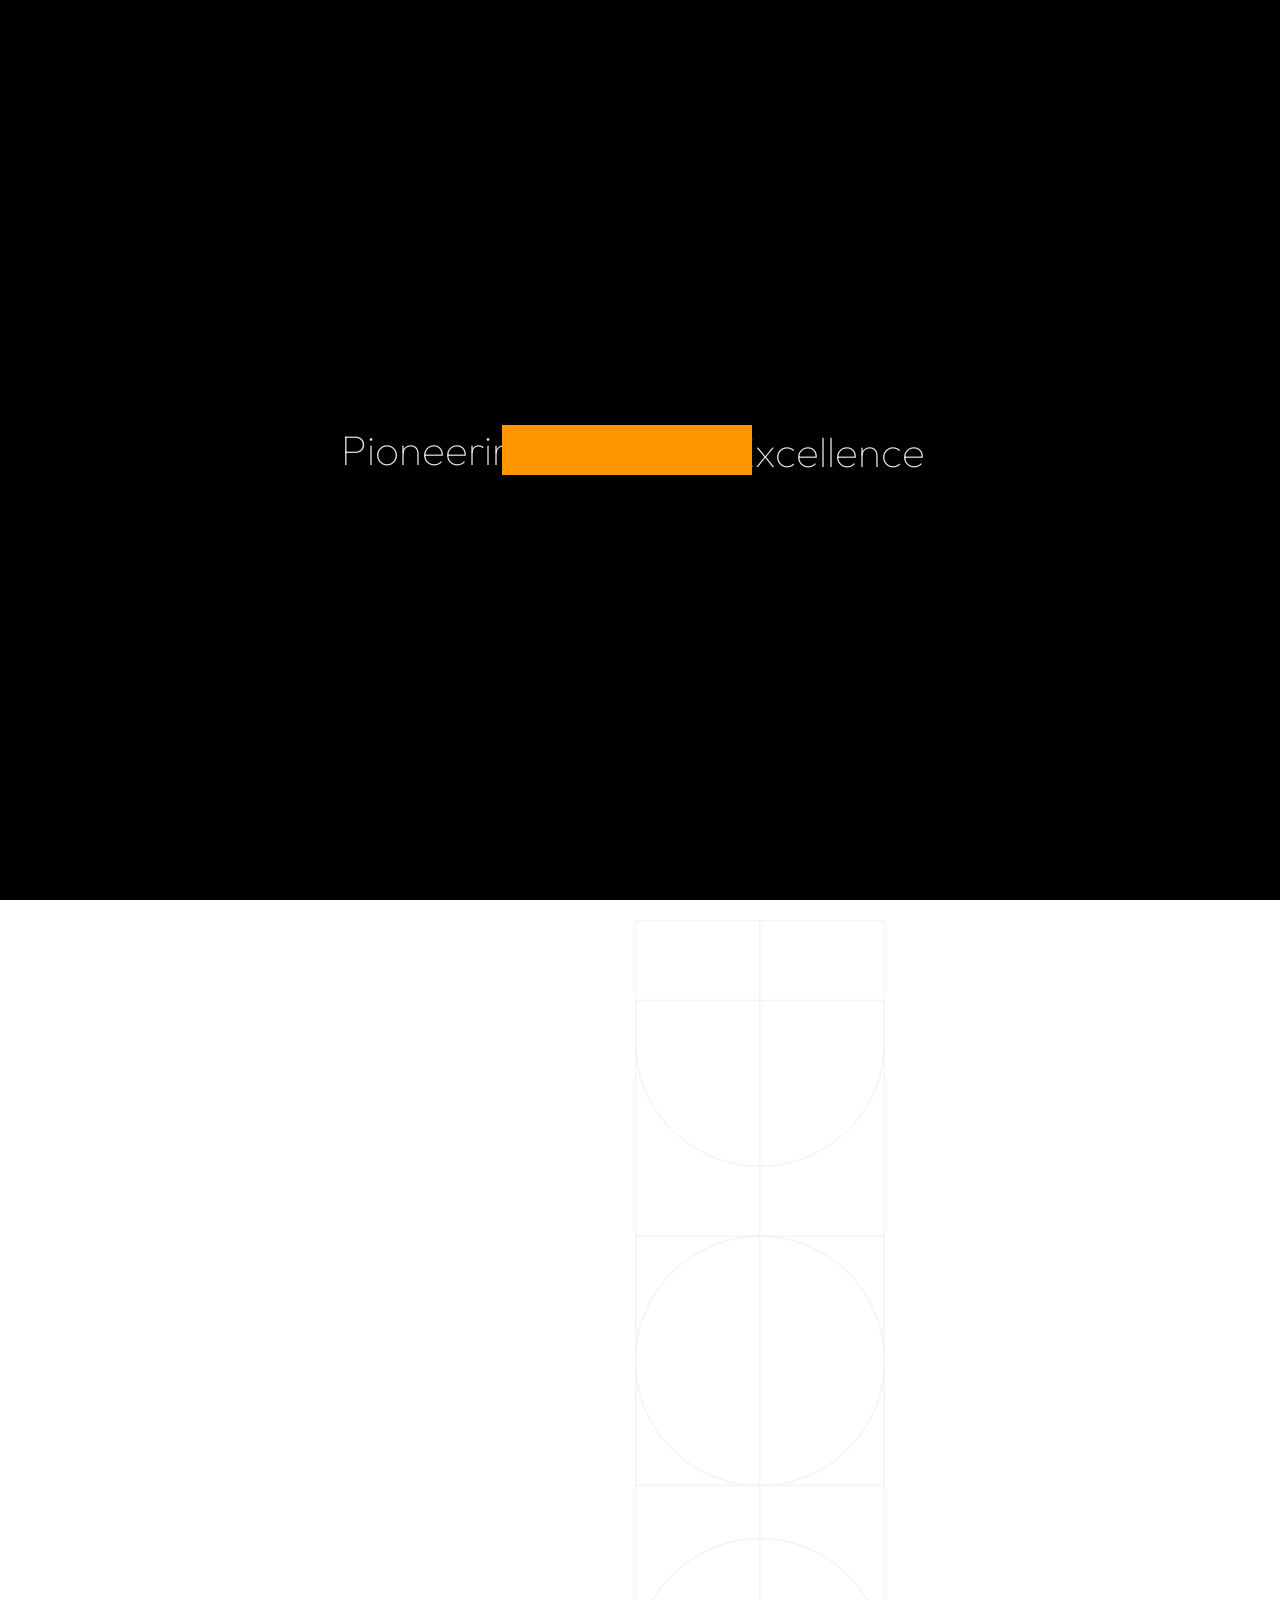
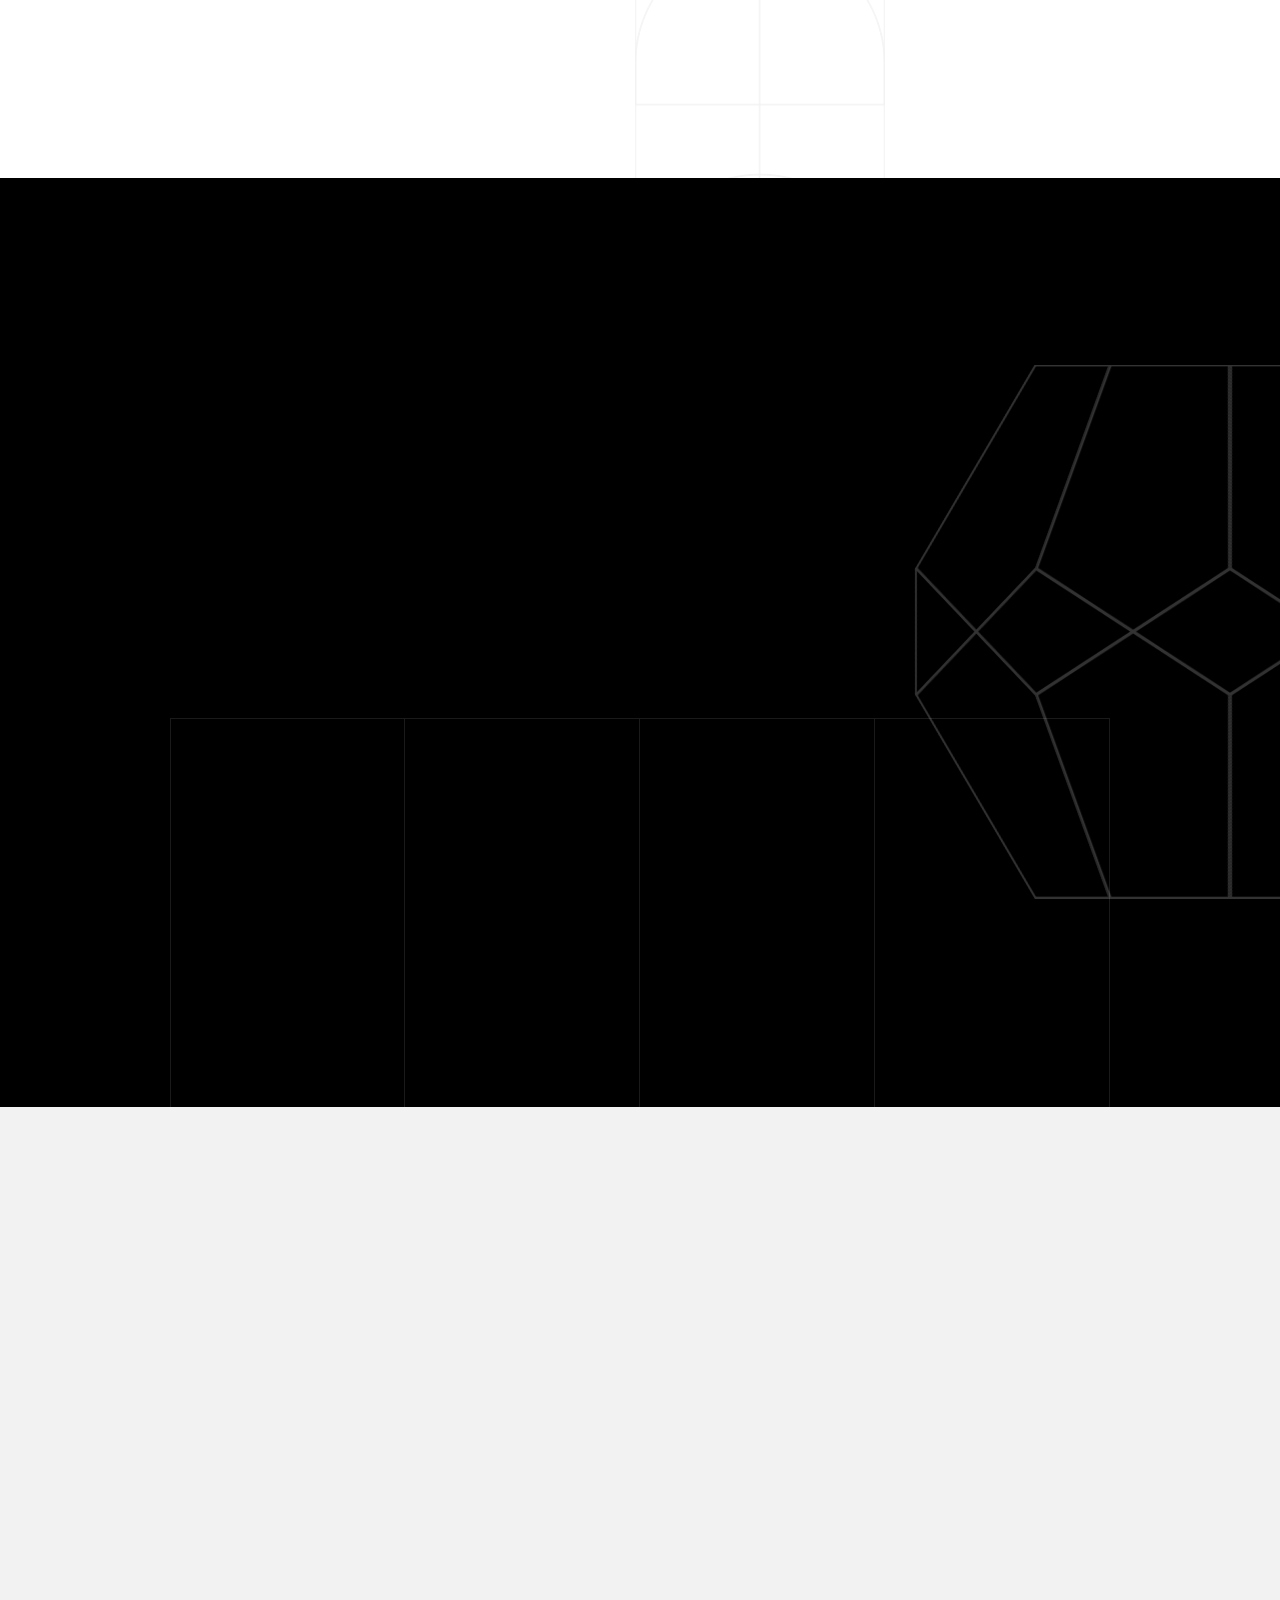
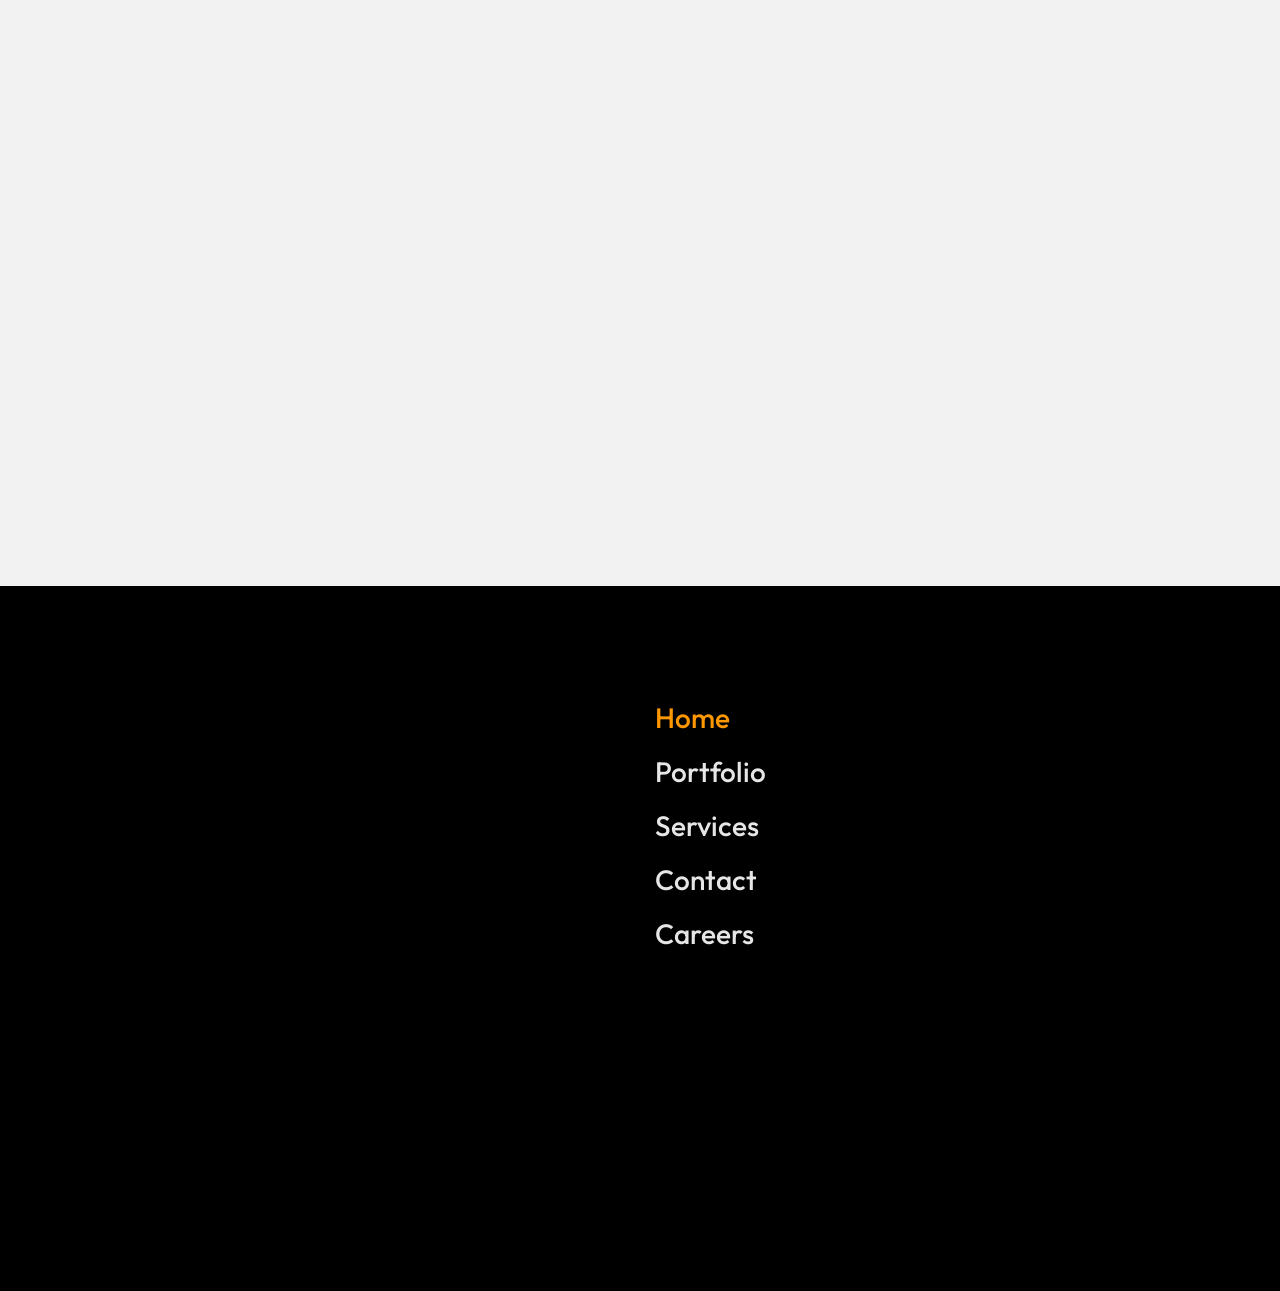
==== commit b19b82b4: "Add files via upload" ====
--- a/index.html
+++ b/index.html
@@ -6,7 +6,7 @@
     <meta charset="UTF-8">
     <meta name="viewport" content="width=device-width, initial-scale=1.0">
     <meta http-equiv="X-UA-Compatible" content="ie=edge">
-    <meta name="description" content="GMI Tech is a software company in Ballari building custom software, mobile apps, websites, and practical AI systems for local businesses across Karnataka.">
+    <meta name="description" content="GMI Tech is a software consultancy in Ballari, Karnataka, offering web development, mobile apps, ERP, CRM, HRMS and AI solutions for businesses.">
     <meta name="robots" content="index, follow, max-snippet:-1, max-image-preview:large, max-video-preview:-1">
     <meta name="keywords" content="gmitech, gmitech.in, GMI Tech Ballari, software company Ballari, software company Bellary, software agency Ballari Karnataka, IT company Ballari, software developers Ballari, AI software company Ballari, startup software company Ballari, software development near me, best software company Ballari, best software agency Ballari, custom software Karnataka, website development company Ballari, mobile app development Ballari, AI-driven software company">
     <meta name="author" content="GMI Tech">
@@ -19,15 +19,15 @@
     <link rel="alternate" hreflang="en-IN" href="https://gmitech.in/">
     <meta property="og:type" content="website">
     <meta property="og:site_name" content="GMI Tech">
-    <meta property="og:title" content="GMI Tech | Software Company &amp; AI Developer in Ballari">
-    <meta property="og:description" content="GMI Tech is a software company in Ballari building custom software, mobile apps, websites, and practical AI systems for local businesses across Karnataka.">
+    <meta property="og:title" content="GMI Tech | Software Consultancy in Ballari">
+    <meta property="og:description" content="GMI Tech is a software consultancy in Ballari, Karnataka, offering web development, mobile apps, ERP, CRM, HRMS and AI solutions for businesses.">
     <meta property="og:url" content="https://gmitech.in/">
-    <meta property="og:image" content="https://gmitech.in/img/faces/image.png">
+    <meta property="og:image" content="https://gmitech.in/favicon-512x512.png">
     <meta property="og:locale" content="en_IN">
     <meta name="twitter:card" content="summary_large_image">
-    <meta name="twitter:title" content="GMI Tech | Software Company &amp; AI Developer in Ballari">
-    <meta name="twitter:description" content="GMI Tech is a software company in Ballari building custom software, mobile apps, websites, and practical AI systems for local businesses across Karnataka.">
-    <meta name="twitter:image" content="https://gmitech.in/img/faces/image.png">
+    <meta name="twitter:title" content="GMI Tech | Software Consultancy in Ballari">
+    <meta name="twitter:description" content="GMI Tech is a software consultancy in Ballari, Karnataka, offering web development, mobile apps, ERP, CRM, HRMS and AI solutions for businesses.">
+    <meta name="twitter:image" content="https://gmitech.in/favicon-512x512.png">
 
     <!-- bootstrap grid css -->
     <link rel="stylesheet" href="css/plugins/bootstrap-grid.css">
@@ -35,14 +35,17 @@
     <link rel="stylesheet" href="css/plugins/font-awesome.min.css">
     <!-- swiper css -->
     <link rel="stylesheet" href="css/plugins/swiper.min.css">
-    <!-- fancybox css -->
-    <link rel="stylesheet" href="css/plugins/fancybox.min.css">
     <!-- ashley scss -->
     <link rel="stylesheet" href="css/style.css">
-    <!-- page name -->
-    <link rel="icon" type="image/jpeg" href="img/faces/i.jpeg">
-
-    <title>GMI Tech | Software Company &amp; AI Developer in Ballari</title>
+    <!-- page name -->
+    <link rel="icon" type="image/png" sizes="48x48" href="./favicon-48x48.png?v=3">
+    <link rel="shortcut icon" href="./favicon.ico?v=3">
+    <link rel="icon" type="image/png" sizes="96x96" href="./favicon-96x96.png?v=3">
+    <link rel="icon" type="image/png" sizes="192x192" href="./favicon-192x192.png?v=3">
+    <link rel="apple-touch-icon" sizes="180x180" href="./apple-touch-icon.png?v=3">
+    <link rel="manifest" href="site.webmanifest">
+    <meta name="application-name" content="GMI Tech">
+    <title>GMI Tech | Software Consultancy in Ballari</title>
     <script type="application/ld+json">
     {
       "@context": "https://schema.org",
@@ -55,10 +58,10 @@
           "url": "https://gmitech.in/",
           "logo": {
             "@type": "ImageObject",
-            "url": "https://gmitech.in/img/faces/image.png"
+            "url": "https://gmitech.in/favicon-512x512.png"
           },
-          "image": "https://gmitech.in/img/faces/image.png",
-          "description": "An AI-driven software company in Ballari building custom software, mobile apps, websites, and enterprise AI systems.",
+          "image": "https://gmitech.in/favicon-512x512.png",
+          "description": "GMI Tech is a software consultancy in Ballari, Karnataka, offering web development, mobile apps, ERP, CRM, HRMS and AI solutions for businesses.",
           "slogan": "Software that actually gets shipped.",
           "knowsAbout": [
             "Software development", "Website development", "Responsive web design",
@@ -96,7 +99,7 @@
             "latitude": 15.1394,
             "longitude": 76.9214
           },
-          "telephone": "+91-90195-40558",
+          "telephone": "+91-90367-17885",
           "email": "ruhan@gmitech.in",
           "numberOfEmployees": {"@type": "QuantitativeValue", "value": 6},
           "foundingLocation": {"@type": "Place", "name": "Ballari, Karnataka, India"},
@@ -104,7 +107,7 @@
             {
               "@type": "ContactPoint",
               "contactType": "sales",
-              "telephone": "+91-90195-40558",
+              "telephone": "+91-90367-17885",
               "email": "ruhan@gmitech.in",
               "areaServed": "IN",
               "availableLanguage": ["English", "Hindi", "Kannada"]
@@ -155,8 +158,8 @@
           "@type": "WebPage",
           "@id": "https://gmitech.in/#webpage",
           "url": "https://gmitech.in/",
-          "name": "GMI Tech | Software Company & AI Developer in Ballari",
-          "description": "GMI Tech is a software company in Ballari building custom software, mobile apps, websites, and practical AI systems for local businesses across Karnataka.",
+          "name": "GMI Tech | Software Consultancy in Ballari",
+          "description": "GMI Tech is a software consultancy in Ballari, Karnataka, offering web development, mobile apps, ERP, CRM, HRMS and AI solutions for businesses.",
           "isPartOf": {"@id": "https://gmitech.in/#website"},
           "about": {"@id": "https://gmitech.in/#organization"}
         }
@@ -221,14 +224,14 @@
                     <div class="row">
                         <div class="col-xl-5">
 
-                            <nav class="mil-main-menu" id="swupMenu">
-                                <ul>
-                                    <li class="mil-active"><a href="index.html" data-no-swup>Home</a></li>
-                                    <li><a href="portfolio.html" data-no-swup>Portfolio</a></li>
-                                    <li><a href="services.html" data-no-swup>Services</a></li>
-                                    <li><a href="contact.html" data-no-swup>Contact</a></li>
-                                    <li><a href="career.html" data-no-swup>Careers</a></li>
-                                </ul>
+                            <nav class="mil-main-menu" id="swupMenu">
+                                <ul>
+                                    <li class="mil-active"><a href="index.html" data-no-swup>Home</a></li>
+                                    <li><a href="portfolio.html" data-no-swup>Portfolio</a></li>
+                                    <li><a href="services.html" data-no-swup>Services</a></li>
+                                    <li><a href="contact.html" data-no-swup>Contact</a></li>
+                                    <li><a href="career.html" data-no-swup>Careers</a></li>
+                                </ul>
                             </nav>
 
                         </div>
@@ -241,26 +244,26 @@
                                     </div>
                                 </div>
                                 <div class="mil-menu-right">
-                                                                        <div class="row">
-                                        <div class="col-lg-8 mil-mb-60">
-                                            <h6 class="mil-muted mil-mb-30">Explore GMI Tech</h6>
-                                            <ul class="mil-menu-list">
-                                                <li><a href="index.html" data-no-swup class="mil-light-soft">Home</a></li>
-                                                <li><a href="portfolio.html" data-no-swup class="mil-light-soft">Portfolio</a></li>
-                                                <li><a href="services.html" data-no-swup class="mil-light-soft">Services</a></li>
-                                                <li><a href="contact.html" data-no-swup class="mil-light-soft">Contact</a></li>
-                                                <li><a href="career.html" data-no-swup class="mil-light-soft">Careers</a></li>
-                                            </ul>
-                                        </div>
-                                        <div class="col-lg-4 mil-mb-60">
-                                            <h6 class="mil-muted mil-mb-30">Policies</h6>
-                                            <ul class="mil-menu-list">
-                                                <li><a href="privacy.html" data-no-swup class="mil-light-soft">Privacy Policy</a></li>
-                                                <li><a href="tandc.html" data-no-swup class="mil-light-soft">Terms and conditions</a></li>
-                                                <li><a href="cp.html" data-no-swup class="mil-light-soft">Cookie Policy</a></li>
-                                            </ul>
-                                        </div>
-                                    </div>
+                                                                        <div class="row">
+                                        <div class="col-lg-8 mil-mb-60">
+                                            <h6 class="mil-muted mil-mb-30">Explore GMI Tech</h6>
+                                            <ul class="mil-menu-list">
+                                                <li><a href="index.html" data-no-swup class="mil-light-soft">Home</a></li>
+                                                <li><a href="portfolio.html" data-no-swup class="mil-light-soft">Portfolio</a></li>
+                                                <li><a href="services.html" data-no-swup class="mil-light-soft">Services</a></li>
+                                                <li><a href="contact.html" data-no-swup class="mil-light-soft">Contact</a></li>
+                                                <li><a href="career.html" data-no-swup class="mil-light-soft">Careers</a></li>
+                                            </ul>
+                                        </div>
+                                        <div class="col-lg-4 mil-mb-60">
+                                            <h6 class="mil-muted mil-mb-30">Policies</h6>
+                                            <ul class="mil-menu-list">
+                                                <li><a href="privacy.html" data-no-swup class="mil-light-soft">Privacy Policy</a></li>
+                                                <li><a href="tandc.html" data-no-swup class="mil-light-soft">Terms and conditions</a></li>
+                                                <li><a href="cp.html" data-no-swup class="mil-light-soft">Cookie Policy</a></li>
+                                            </ul>
+                                        </div>
+                                    </div>
                                     <div class="mil-divider mil-mb-60"></div>
                                     <div class="row justify-content-between">
 
@@ -275,7 +278,7 @@
 
                                             <h6 class="mil-muted mil-mb-30">Contact</h6>
 
-                                            <p class="mil-light-soft"><a href="mailto:hr@gmitech.in">hr@gmitech.in</a><br><a href="mailto:ruhan@gmitech.in">ruhan@gmitech.in</a><br><a href="mailto:abrar@gmitech.in">abrar@gmitech.in</a></p>
+                                            <p class="mil-light-soft"><a href="mailto:ruhan@gmitech.in">ruhan@gmitech.in</a><br><a href="mailto:abrar@gmitech.in">abrar@gmitech.in</a></p>
 
                                         </div>
                                     </div>
@@ -383,10 +386,10 @@
                                     <p class="mil-up mil-mb-60">From school and HR management platforms to business websites and tailored software, we work closely with clients to turn everyday challenges into dependable digital products.</p>
 
                                     <div class="mil-about-quote">
-                                        <div class="mil-avatar mil-up">
-                                            <img src="img/faces/CEO.png" alt="Shaik Ruhan">
-                                        </div>
-                                        <h6 class="mil-quote mil-up">Shaik Ruhan</h6>
+                                        <div class="mil-quote mil-up">
+                                            <h6>S Mohammed Ruhan</h6>
+                                            <p>Lead [Software Development]</p>
+                                        </div>
                                     </div>
                                 </div>
 
@@ -396,7 +399,7 @@
                                 <div class="mil-about-photo mil-mb-90">
                                     <div class="mil-lines-place"></div>
                                     <div class="mil-up mil-img-frame" style="padding-bottom: 160%;">
-                                        <img src="img/photo/1.jpg" alt="Illustration of a team planning and collaborating around a table" class="mil-scale" data-value-1="1" data-value-2="1.2">
+                                        <img decoding="async" loading="lazy" width="736" height="981" src="img/photo/1.jpg" alt="Illustration of a team planning and collaborating around a table" class="mil-scale" data-value-1="1" data-value-2="1.2">
                                     </div>
                                 </div>
 
@@ -426,7 +429,7 @@
 
                                 <div class="mil-complex-text justify-content-center mil-up mil-mb-15">
 
-                                    <span class="mil-text-image"><img src="img/photo/2.jpeg" alt="Team collaborating in a workspace"></span>
+                                    <span class="mil-text-image"><img width="866" height="536" src="img/photo/2.jpg" alt="Team collaborating in a workspace" loading="lazy" decoding="async"></span>
                                     <h2 class="mil-h1 mil-muted mil-center">Useful <span class="mil-thin">Software</span></h2>
 
                                 </div>
@@ -520,7 +523,7 @@
                                         </div>
                                         <div class="swiper-slide">
                                             <div class="mil-review-frame mil-center" data-swiper-parallax="-200" data-swiper-parallax-opacity="0">
-                                                <h5 class="mil-up mil-mb-10">Badhrinath</h5>
+                                                <h5 class="mil-up mil-mb-10">Ramaiah Health+ </h5>
                                                 <p class="mil-mb-5 mil-upper mil-up mil-mb-30">Ramaiah HRMS</p>
                                                 <p class="mil-text-xl mil-up">The HRMS website brings attendance, shift tracking, and hour-based payroll together in one easy-to-use system. GMI Tech understood our requirements and built a practical solution for our team.</p>
                                             </div>
@@ -539,27 +542,27 @@
                                                 <p class="mil-text-xl mil-up">We needed software shaped around the way our business works. GMI Tech understood the workflow, built the features we needed, and helped us simplify day-to-day tasks.</p>
                                             </div>
                                         </div>
-                                        <div class="swiper-slide">
+                                        <!-- <div class="swiper-slide">
                                             <div class="mil-review-frame mil-center" data-swiper-parallax="-200" data-swiper-parallax-opacity="0">
                                                 <h5 class="mil-up mil-mb-10">Ananya Rao</h5>
                                                 <p class="mil-mb-5 mil-upper mil-up mil-mb-30">Business Website</p>
                                                 <p class="mil-text-xl mil-up">Our new website gives customers a clear picture of our services and makes it easier to get in touch. GMI Tech kept the design clean and made sure it works well on mobile.</p>
                                             </div>
-                                        </div>
-                                        <div class="swiper-slide">
+                                        </div> -->
+                                        <!-- <div class="swiper-slide">
                                             <div class="mil-review-frame mil-center" data-swiper-parallax="-200" data-swiper-parallax-opacity="0">
                                                 <h5 class="mil-up mil-mb-10">Meera Nair</h5>
                                                 <p class="mil-mb-5 mil-upper mil-up mil-mb-30">Web Application</p>
                                                 <p class="mil-text-xl mil-up">The custom web application has made our processes more organized and reliable. GMI Tech stayed focused on the requirements and delivered a solution our team can use every day.</p>
                                             </div>
-                                        </div>
-                                        <div class="swiper-slide">
+                                        </div> -->
+                                        <!-- <div class="swiper-slide">
                                             <div class="mil-review-frame mil-center" data-swiper-parallax="-200" data-swiper-parallax-opacity="0">
                                                 <h5 class="mil-up mil-mb-10">Vikram Patel</h5>
                                                 <p class="mil-mb-5 mil-upper mil-up mil-mb-30">Custom Software</p>
                                                 <p class="mil-text-xl mil-up">The custom software GMI Tech built fits our workflow and has made everyday tasks easier to manage. The team understood what we needed and delivered a dependable solution.</p>
                                             </div>
-                                        </div>
+                                        </div> -->
                                     </div>
                                 </div>
 
@@ -576,13 +579,13 @@
                         <div class="swiper-container mil-infinite-show mil-up">
                             <div class="swiper-wrapper">
                                 <div class="swiper-slide">
-                                    <a href="#." class="mil-partner-frame" style="width: 60px;"><img src="img/partners/1.svg" alt="Partner company logo"></a>
+                                    <a href="#." class="mil-partner-frame" style="width: 60px;"><img decoding="async" loading="lazy" width="75" height="28" src="img/partners/1.svg" alt="Partner company logo"></a>
                                 </div>
                                 <div class="swiper-slide">
                                     
                                 </div>
                                 <div class="swiper-slide">
-                                    <a href="#." class="mil-partner-frame" style="width: 60px;"><img src="img/partners/1.svg" alt="Partner company logo"></a>
+                                    <a href="#." class="mil-partner-frame" style="width: 60px;"><img decoding="async" loading="lazy" width="75" height="28" src="img/partners/1.svg" alt="Partner company logo"></a>
                                 </div>
                                 <div class="swiper-slide">
                                     
@@ -602,14 +605,14 @@
                             <div class="row justify-content-between">
                                 <div class="col-md-4 col-lg-4 mil-mb-60">
 
-                                    <div class="mil-muted mil-logo mil-up mil-mb-30">GMI Tech</div>
-
-                                    <p class="mil-light-soft mil-up mil-mb-30">Building custom software, websites, mobile apps, and AI solutions for businesses in Ballari and across India.</p>
-                                    <ul class="mil-social-icons mil-up">
-                                        <li><a href="https://www.instagram.com/gmitech.in/" target="_blank" rel="noopener noreferrer" class="social-icon" aria-label="Instagram"><i class="fab fa-instagram" aria-hidden="true"></i></a></li>
-                                        <li><a href="mailto:ruhan@gmitech.in" class="social-icon" aria-label="Email Ruhan"><i class="fas fa-envelope" aria-hidden="true"></i></a></li>
-                                        <li><a href="https://wa.me/919036717885" target="_blank" rel="noopener noreferrer" class="social-icon" aria-label="WhatsApp"><i class="fab fa-whatsapp" aria-hidden="true"></i></a></li>
-                                        <li><a href="tel:+919019540558" class="social-icon" aria-label="Call 9019540558"><i class="fas fa-phone" aria-hidden="true"></i></a></li>
+                                    <div class="mil-muted mil-logo mil-up mil-mb-30">GMI Tech</div>
+
+                                    <p class="mil-light-soft mil-up mil-mb-30">Building custom software, websites, mobile apps, and AI solutions for businesses in Ballari and across India.</p>
+                                    <ul class="mil-social-icons mil-up">
+                                        <li><a href="https://www.instagram.com/gmitech.in/" target="_blank" rel="noopener noreferrer" class="social-icon" aria-label="Instagram"><i class="fab fa-instagram" aria-hidden="true"></i></a></li>
+                                        <li><a href="mailto:ruhan@gmitech.in" class="social-icon" aria-label="Email Ruhan"><i class="fas fa-envelope" aria-hidden="true"></i></a></li>
+                                        <li><a href="https://wa.me/919036717885" target="_blank" rel="noopener noreferrer" class="social-icon" aria-label="WhatsApp"><i class="fab fa-whatsapp" aria-hidden="true"></i></a></li>
+                                        <li><a href="tel:+919036717885" class="social-icon" aria-label="Call 9036717885"><i class="fas fa-phone" aria-hidden="true"></i></a></li>
                                     </ul>
 
                                 </div>
@@ -617,14 +620,14 @@
                                     <div class="row justify-content-end">
                                         <div class="col-md-6 col-lg-7">
 
-                                            <nav class="mil-footer-menu mil-mb-60">
-                                                <ul>
-                                                    <li class="mil-active"><a href="index.html" data-no-swup>Home</a></li>
-                                                    <li><a href="portfolio.html" data-no-swup>Portfolio</a></li>
-                                                    <li><a href="services.html" data-no-swup>Services</a></li>
-                                                    <li><a href="contact.html" data-no-swup>Contact</a></li>
-                                                    <li><a href="career.html" data-no-swup>Careers</a></li>
-                                                </ul>
+                                            <nav class="mil-footer-menu mil-mb-60">
+                                                <ul>
+                                                    <li class="mil-active"><a href="index.html" data-no-swup>Home</a></li>
+                                                    <li><a href="portfolio.html" data-no-swup>Portfolio</a></li>
+                                                    <li><a href="services.html" data-no-swup>Services</a></li>
+                                                    <li><a href="contact.html" data-no-swup>Contact</a></li>
+                                                    <li><a href="career.html" data-no-swup>Careers</a></li>
+                                                </ul>
                                             </nav>
 
                                         </div>
@@ -650,7 +653,7 @@
 
                                             <h6 class="mil-muted mil-up mil-mb-30">Contact emails</h6>
 
-                                            <p class="mil-light-soft mil-up"><a href="mailto:hr@gmitech.in" title="hr@gmitech.in">hr@gmitech.in</a><br><a href="mailto:ruhan@gmitech.in" title="ruhan@gmitech.in">ruhan@gmitech.in</a><br><a href="mailto:abrar@gmitech.in" title="abrar@gmitech.in">abrar@gmitech.in</a></p>
+                                            <p class="mil-light-soft mil-up"><a href="mailto:ruhan@gmitech.in" title="ruhan@gmitech.in">ruhan@gmitech.in</a><br><a href="mailto:abrar@gmitech.in" title="abrar@gmitech.in">abrar@gmitech.in</a></p>
 
                                         </div>
                                         <div class="col-md-6 col-lg-5 mil-mb-60">
@@ -667,6 +670,7 @@
 
                                     <div class="mil-vert-between">
                                         <p class="mil-light-soft mil-up">© Copyright 2026 - GMI Tech. All Rights Reserved.</p>
+                                        <p class="mil-light-soft mil-up">Built with ❤️ by gmitech.in</p>
                                     </div>
 
                                 </div>
@@ -790,12 +794,8 @@
 
     <!-- jQuery js -->
     <script src="js/plugins/jquery.min.js"></script>
-    <!-- swup js -->
-    <script src="js/plugins/swup.min.js"></script>
     <!-- swiper js -->
     <script src="js/plugins/swiper.min.js"></script>
-    <!-- fancybox js -->
-    <script src="js/plugins/fancybox.min.js"></script>
     <!-- gsap js -->
     <script src="js/plugins/gsap.min.js"></script>
     <!-- scroll smoother -->
@@ -803,7 +803,6 @@
     <!-- scroll trigger js -->
     <script src="js/plugins/ScrollTrigger.min.js"></script>
     <!-- scroll to js -->
-    <script src="js/plugins/ScrollTo.min.js"></script>
     <!-- ashley js -->
     <script src="js/main.js"></script>
 
--- a/css/style.css
+++ b/css/style.css
@@ -69,6 +69,30 @@
   -ms-scroll-chaining: none;
   overscroll-behavior: none;
 }
+
+@media screen and (max-width: 767px) {
+  html,
+  body {
+    scroll-behavior: auto !important;
+  }
+
+  html {
+    scroll-padding-top: 90px;
+  }
+}
+
+@media (prefers-reduced-motion: reduce) {
+  html,
+  body,
+  *,
+  *::before,
+  *::after {
+    scroll-behavior: auto !important;
+    animation-duration: 0.01ms !important;
+    animation-iteration-count: 1 !important;
+    transition-duration: 0.01ms !important;
+  }
+}
 @media screen and (max-width: 768px) {
   html,
   body {
@@ -2226,66 +2250,22 @@
   display: -webkit-box;
   display: -ms-flexbox;
   display: flex;
-  -webkit-box-pack: justify;
-  -ms-flex-pack: justify;
-  justify-content: space-between;
+  -webkit-box-pack: start;
+  -ms-flex-pack: start;
+  justify-content: flex-start;
   -webkit-box-align: center;
   -ms-flex-align: center;
   align-items: center;
 }
-.mil-about-quote .mil-avatar {
-  width: 90px;
-  height: 90px;
-  border-radius: 50%;
-  position: relative;
-}
-.mil-about-quote .mil-avatar:after {
-  content: ' " ';
-  color: rgb(0, 0, 0);
-  width: 30px;
-  height: 30px;
-  border-radius: 50%;
-  background-color: rgb(255, 152, 0);
-  position: absolute;
-  bottom: 0;
-  right: 0;
-  display: -webkit-box;
-  display: -ms-flexbox;
-  display: flex;
-  padding-top: 12px;
-  -webkit-box-pack: center;
-  -ms-flex-pack: center;
-  justify-content: center;
-  font-size: 36px;
-}
-.mil-about-quote .mil-avatar img {
-  border-radius: 50%;
-  width: 100%;
-  height: 100%;
-  -o-object-fit: cover;
-  object-fit: cover;
-  -o-object-position: top;
-  object-position: top;
-}
 .mil-about-quote .mil-quote {
-  padding-left: 30px;
-  width: calc(100% - 90px);
-}
-@media screen and (max-width: 992px) {
-  .mil-about-quote .mil-avatar {
-    width: 70px;
-    height: 70px;
-  }
-  .mil-about-quote .mil-avatar:after {
-    padding-top: 7px;
-    width: 25px;
-    height: 25px;
-    font-size: 24px;
-  }
+  padding-left: 0;
+  width: auto;
+}
+@media screen and (max-width: 992px) {
   .mil-about-quote .mil-quote {
     font-size: 16px;
-    padding-left: 30px;
-    width: calc(100% - 70px);
+    padding-left: 0;
+    width: auto;
   }
 }
 
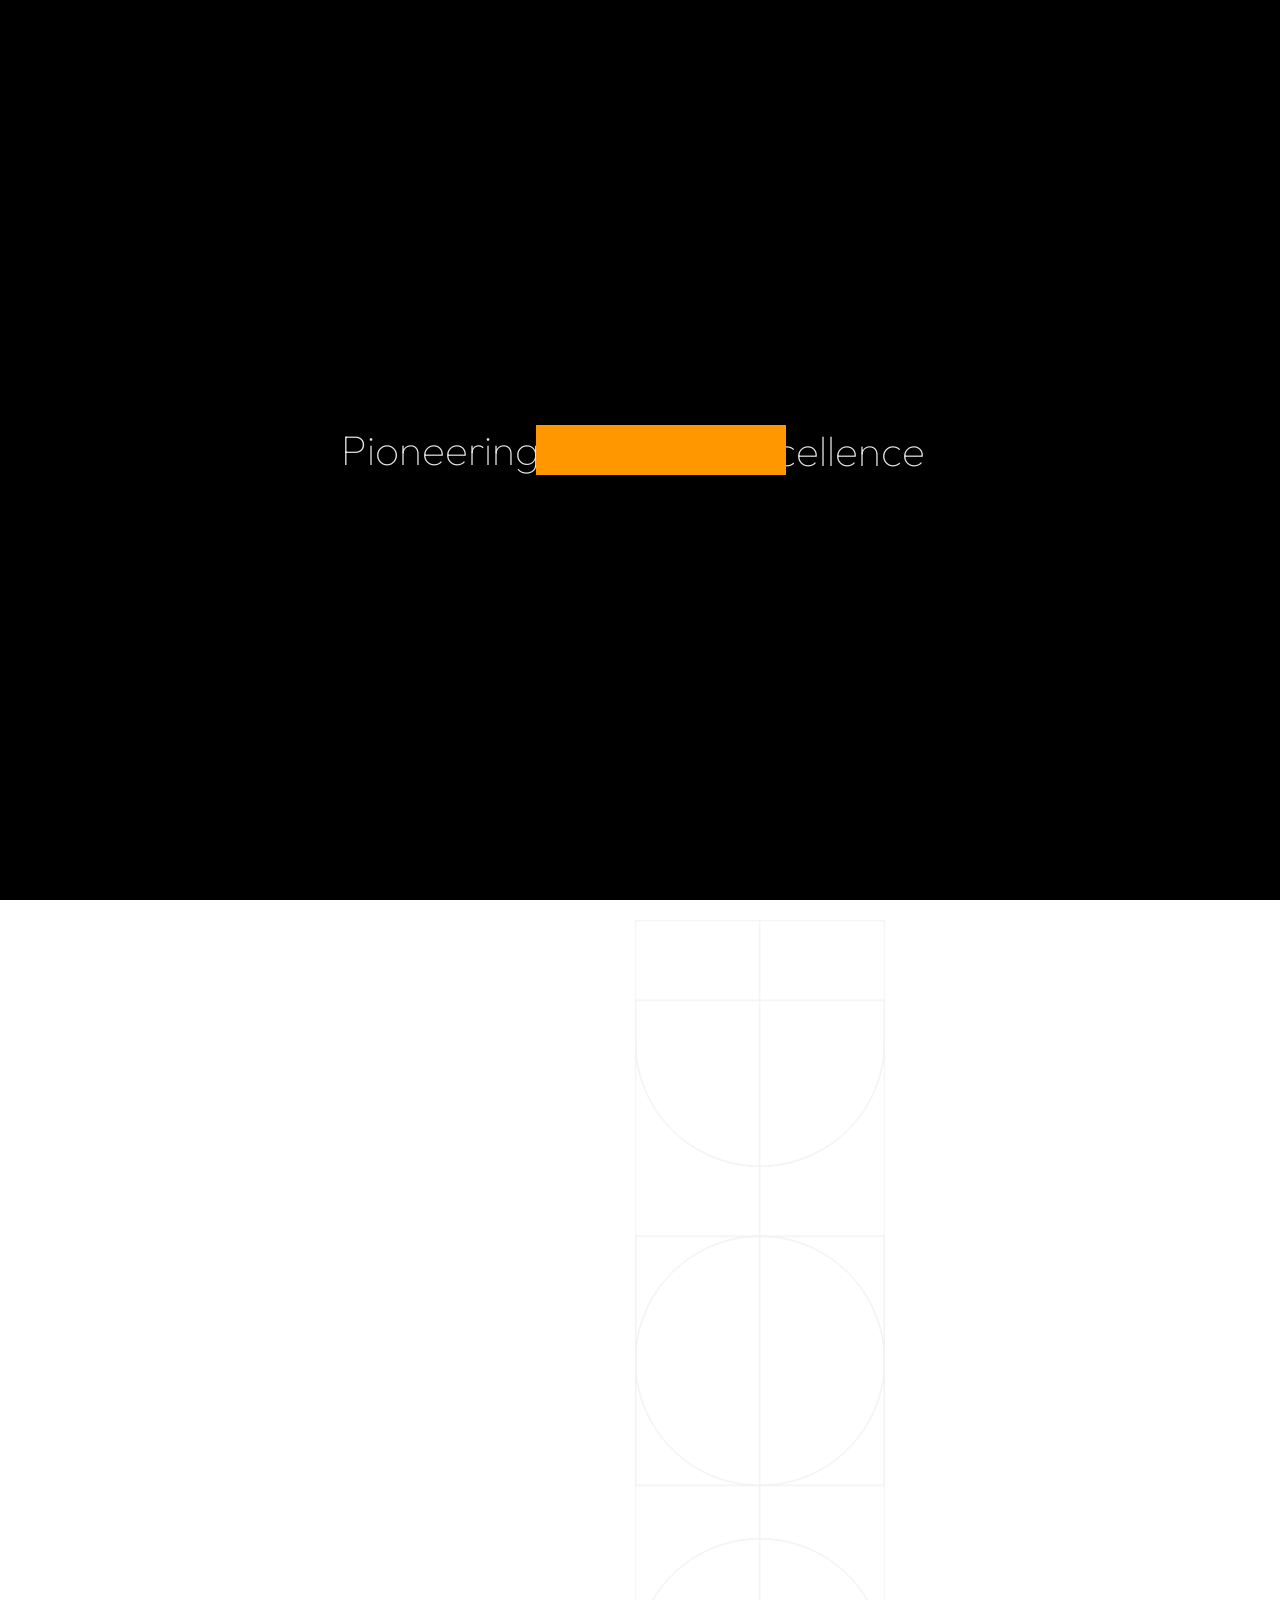
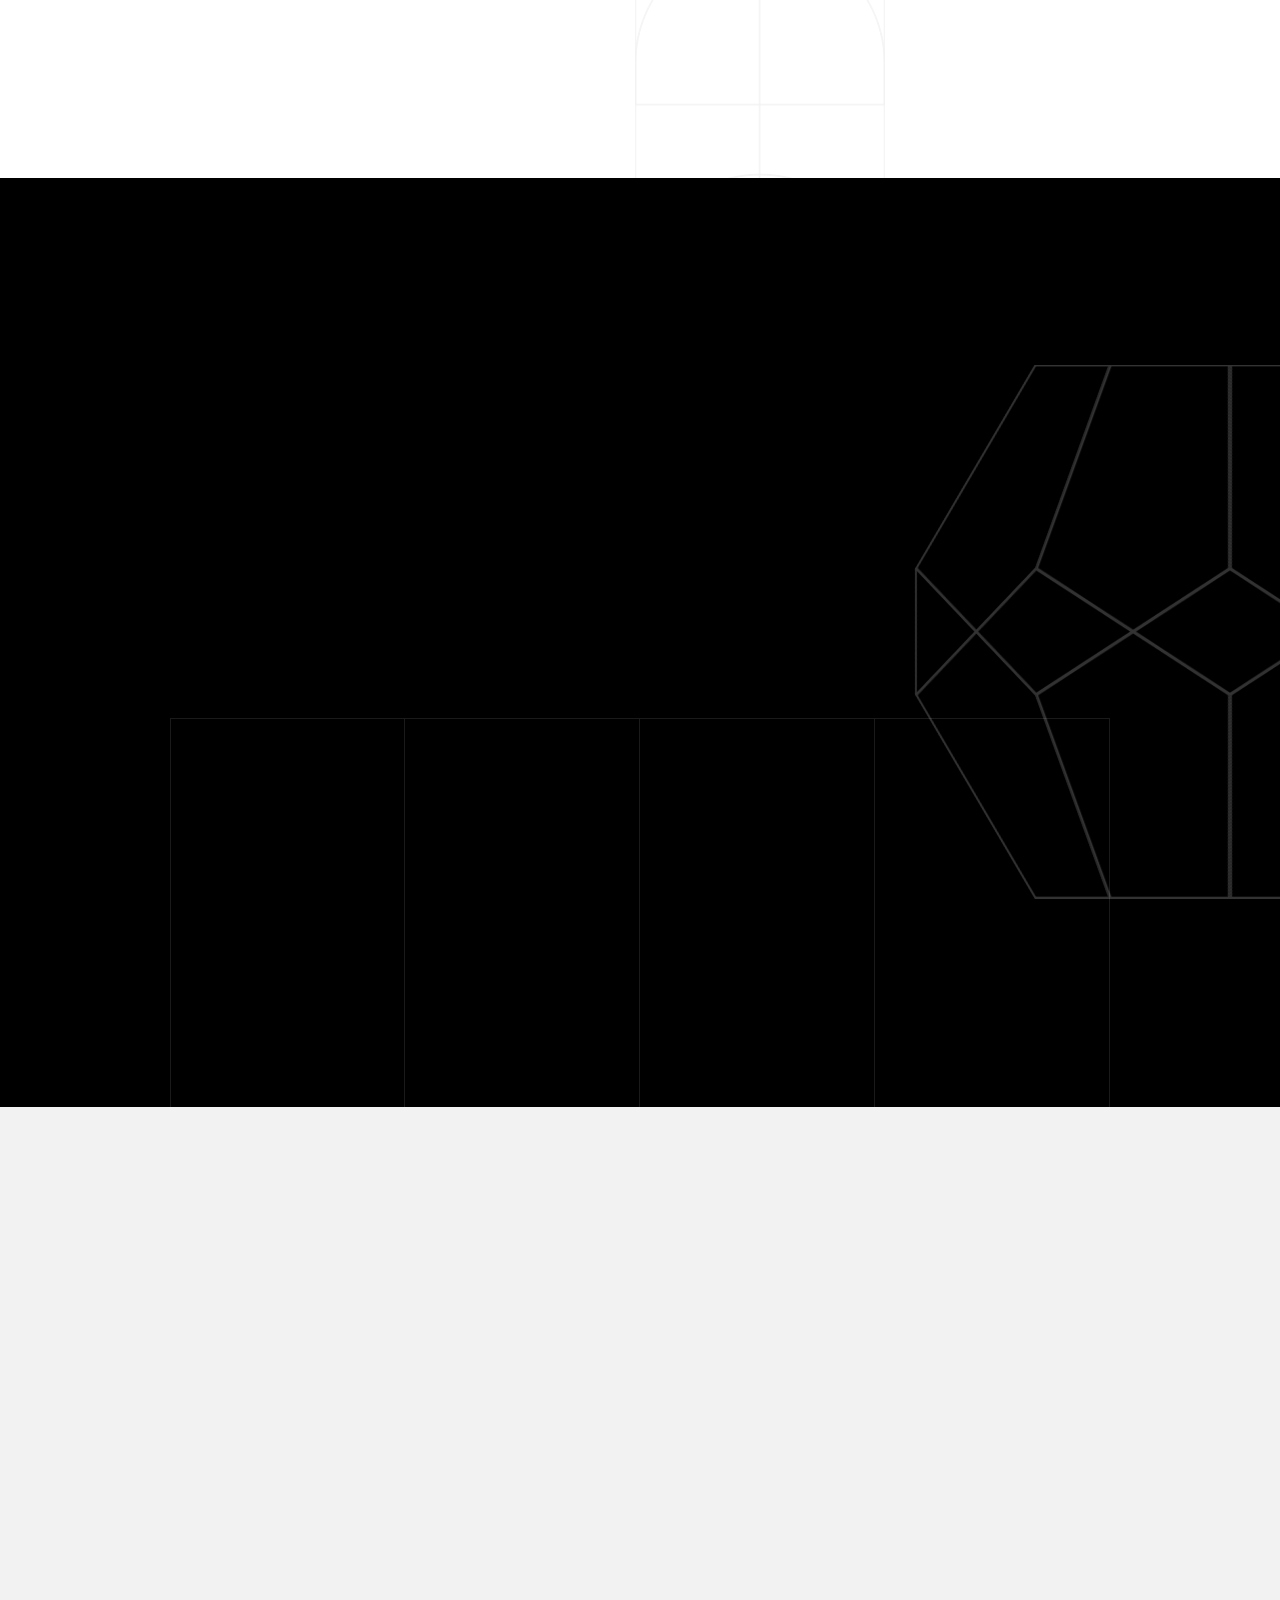
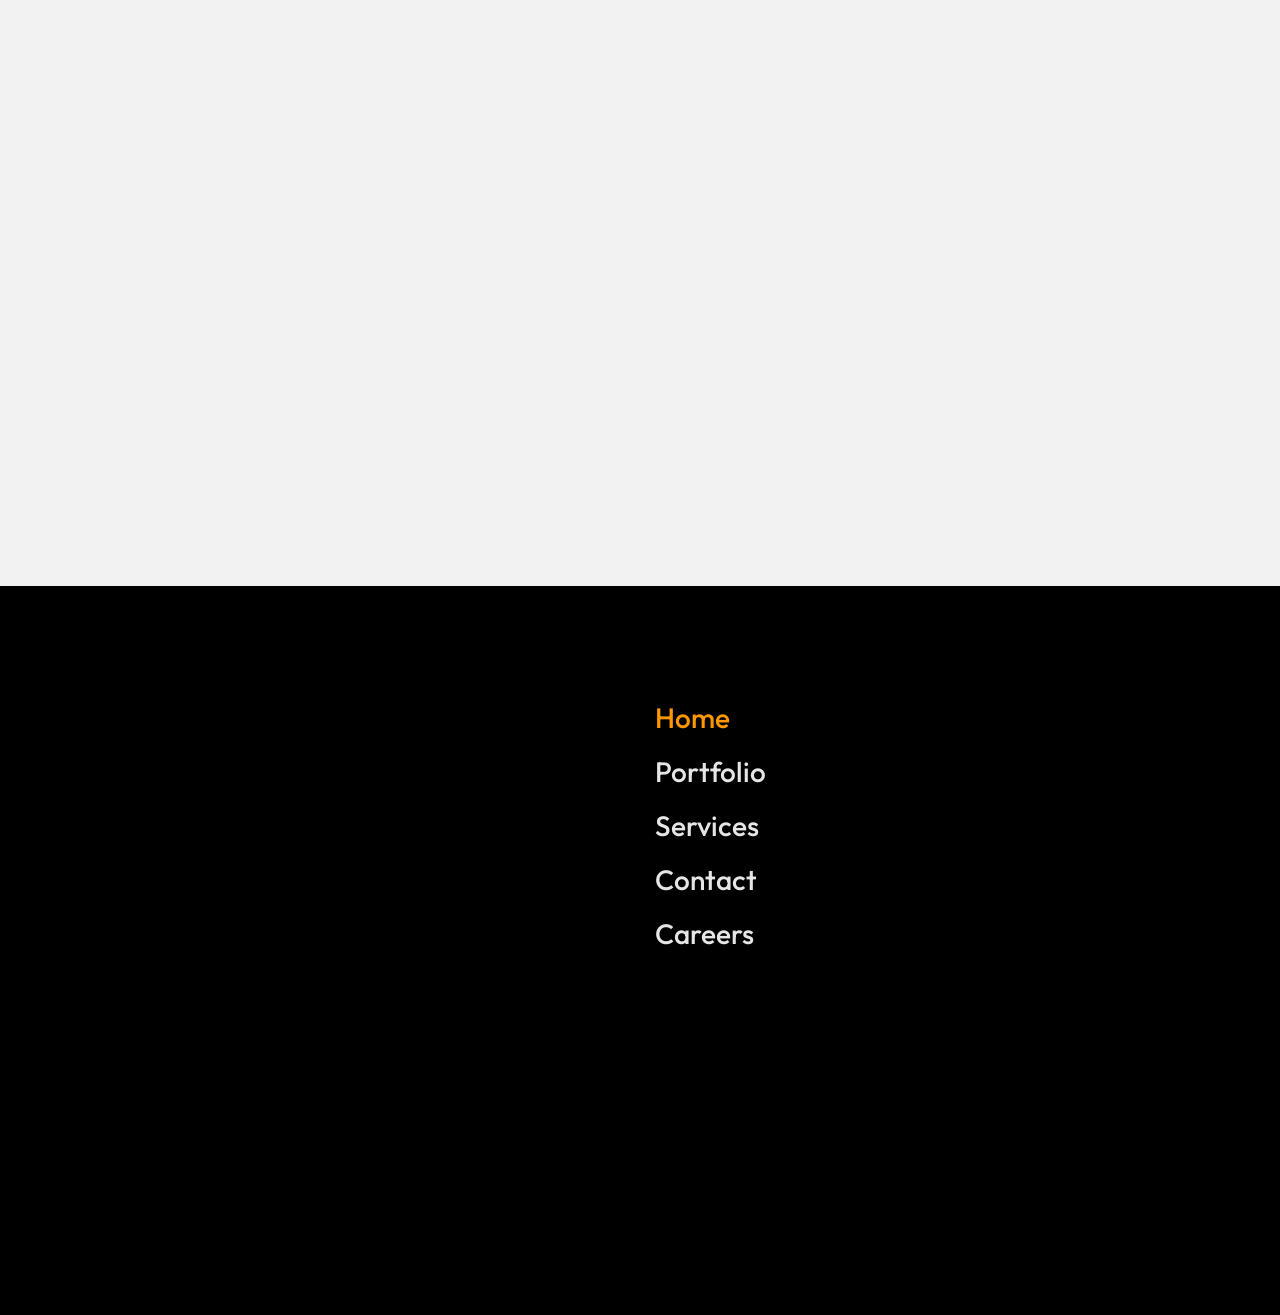
==== commit 21336921: "Update index.html" ====
--- a/index.html
+++ b/index.html
@@ -660,7 +660,7 @@
 
                                             <h6 class="mil-muted mil-up mil-mb-30">India</h6>
 
-                                            <p class="mil-light-soft mil-up">Ballari, Karnataka, India 583102 <span class="mil-no-wrap">9036717885</span></p>
+                                            <p class="mil-light-soft mil-up">Ballari, Karnataka, India 583102 <span class="mil-no-wrap"><br>9036717885</span></p>
 
                                         </div>
                                     </div>
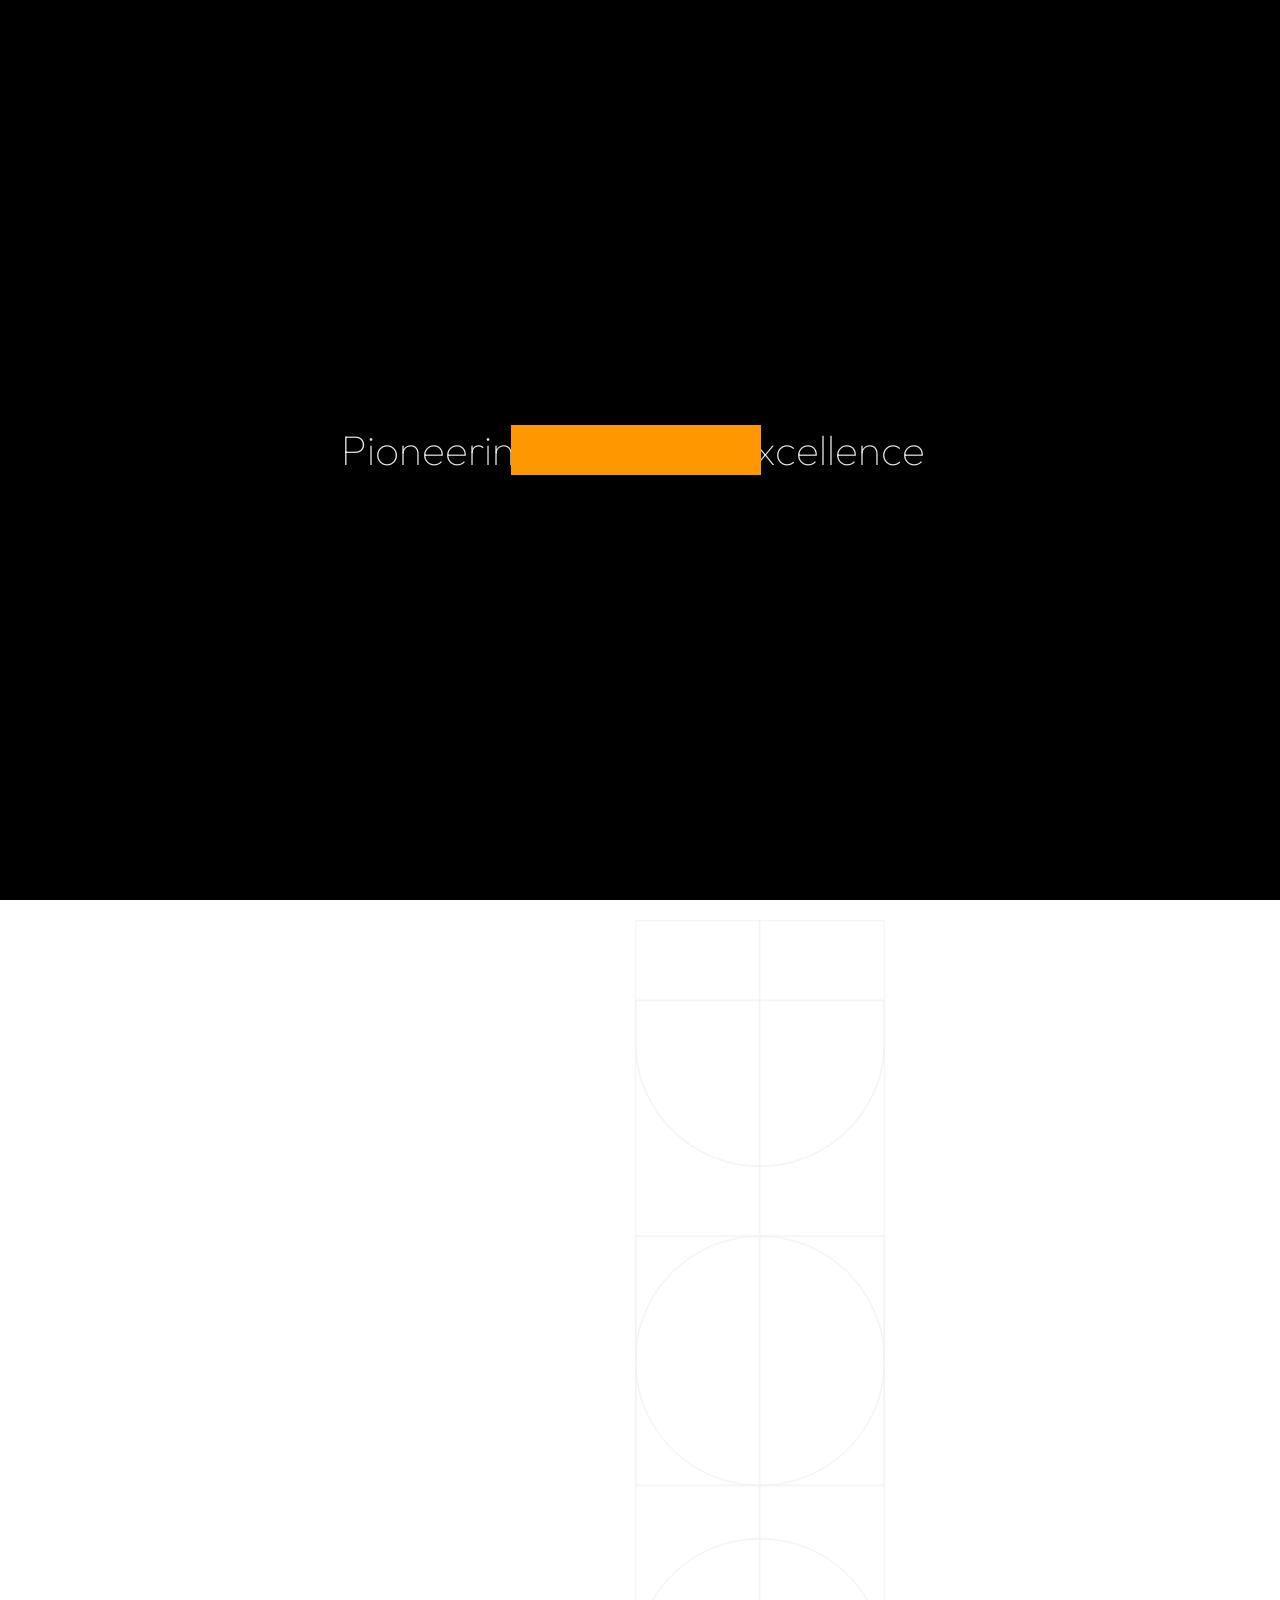
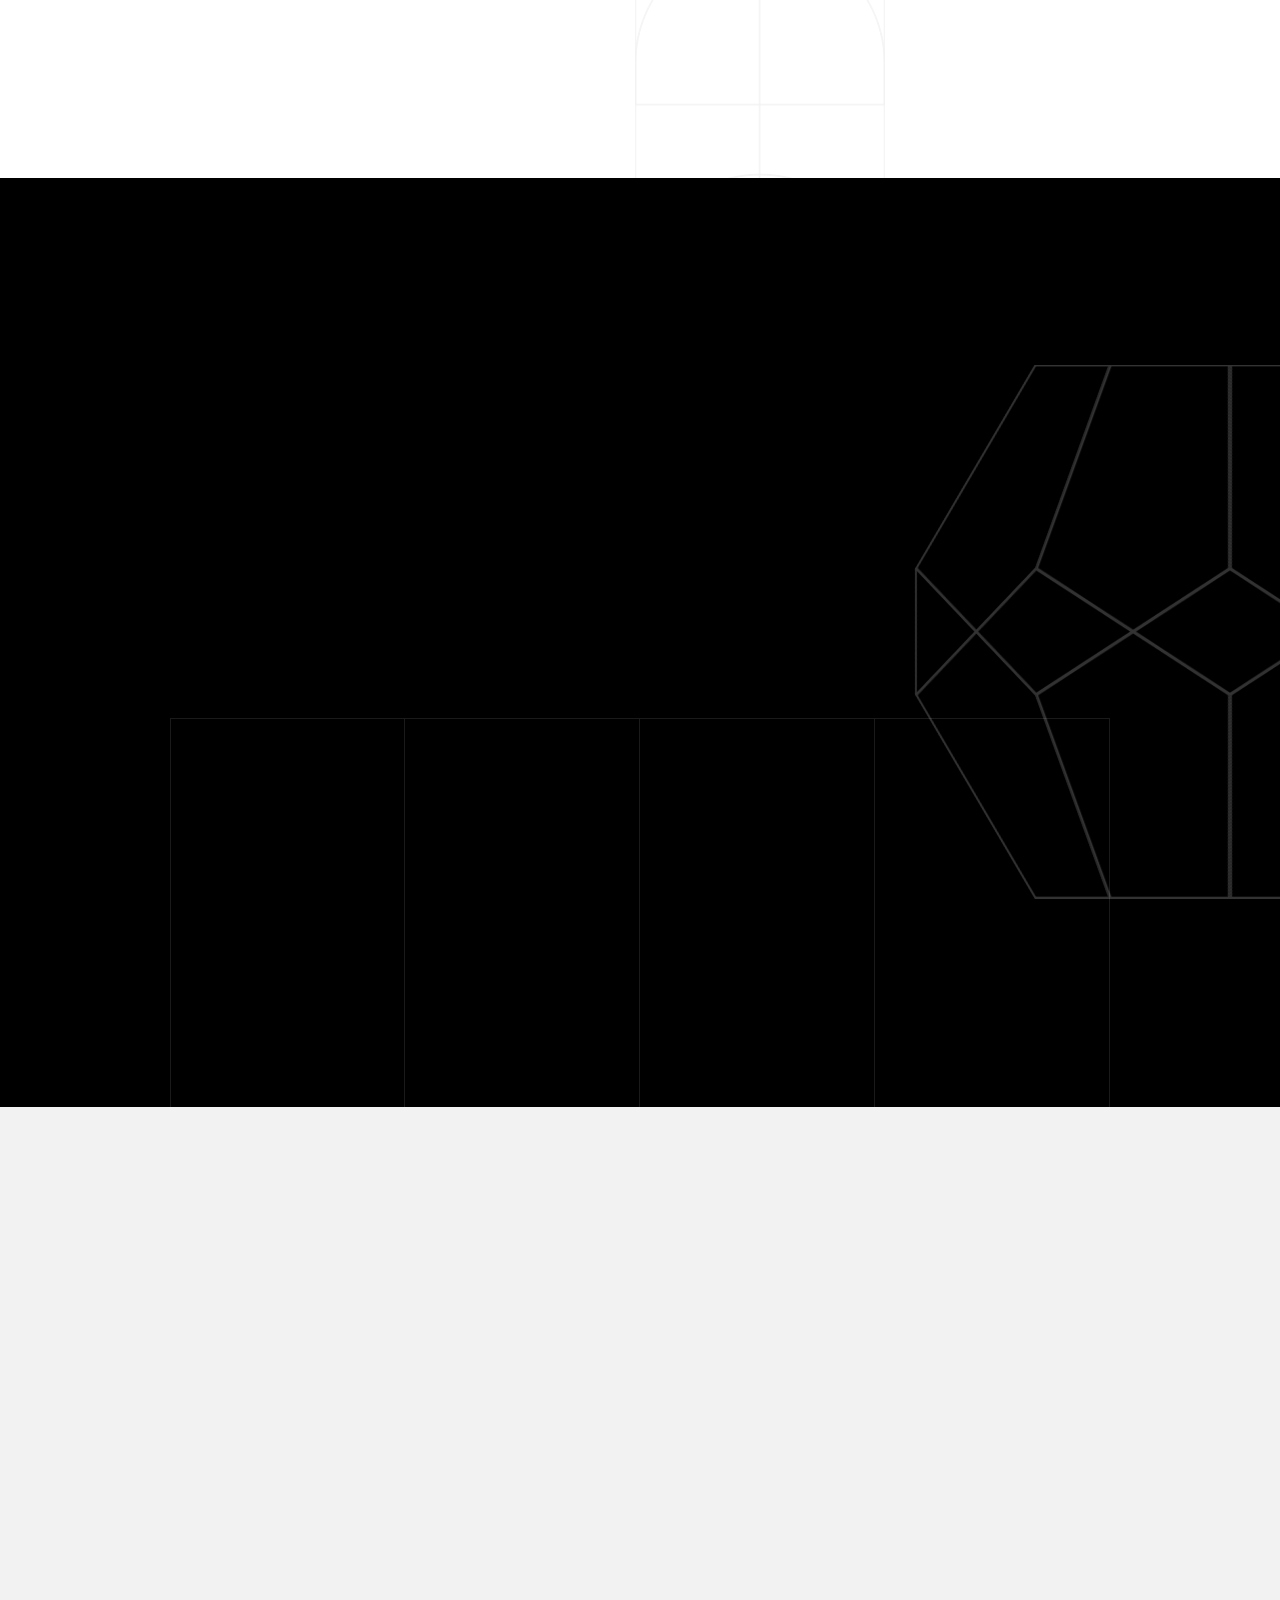
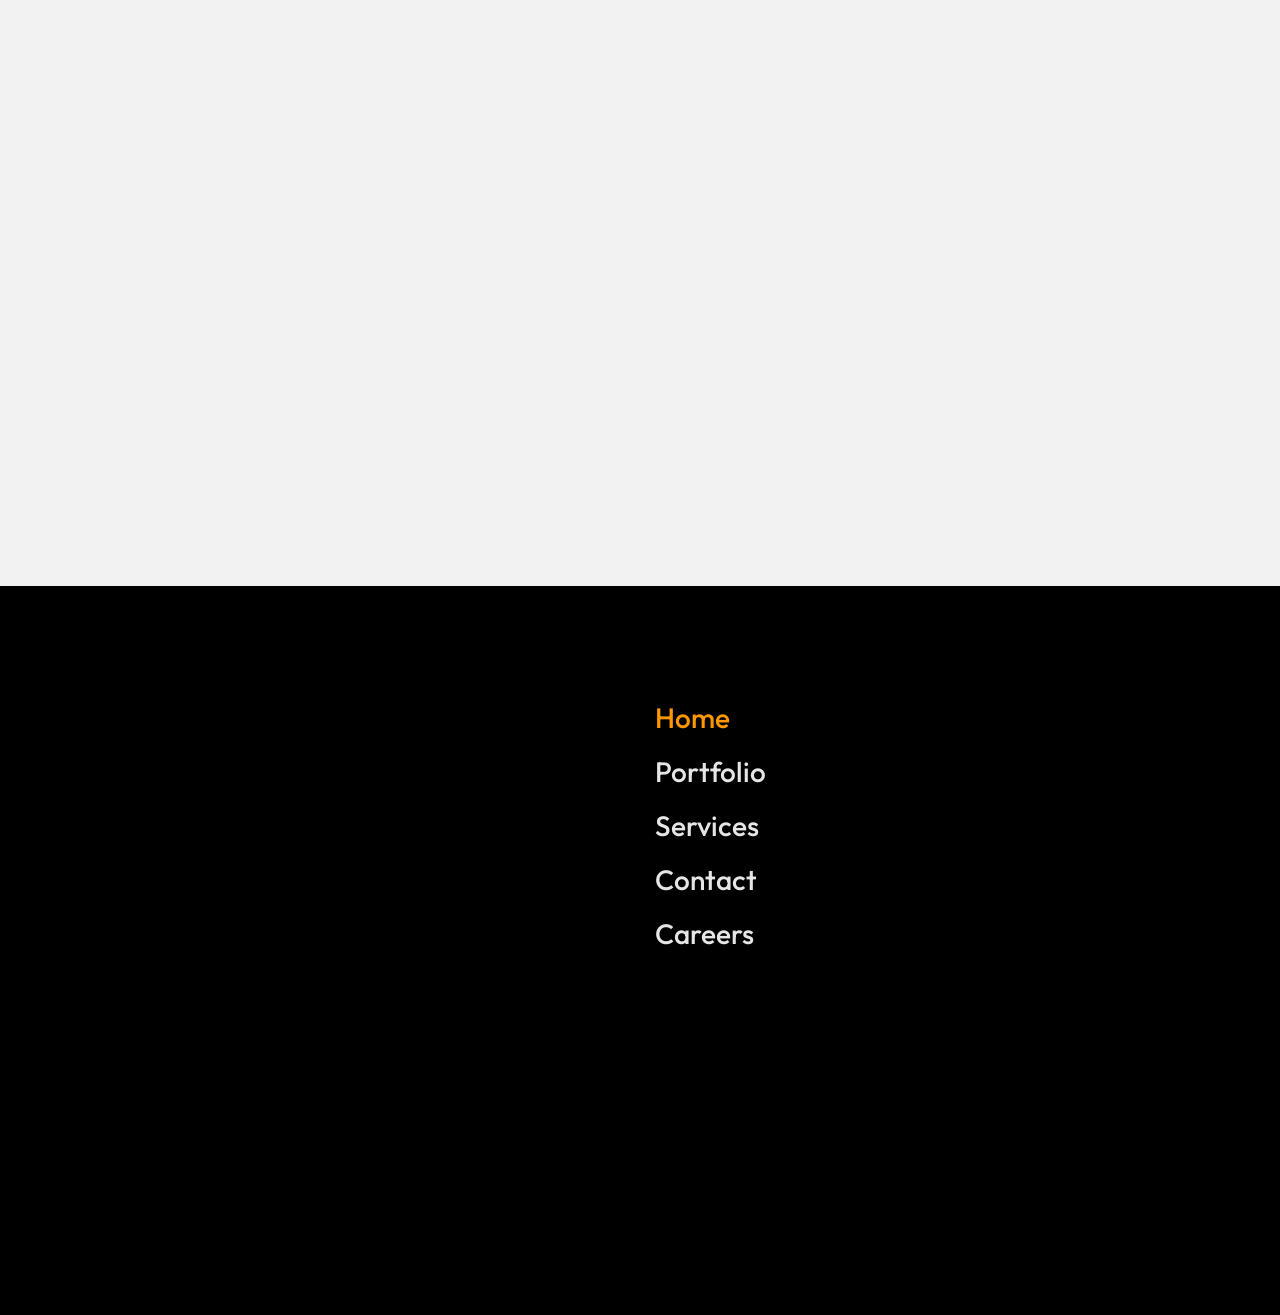
==== commit 1e04a108: "Update index.html" ====
--- a/index.html
+++ b/index.html
@@ -651,9 +651,9 @@
 
                                         <div class="col-md-6 col-lg-5 mil-mb-60">
 
-                                            <h6 class="mil-muted mil-up mil-mb-30">Contact emails</h6>
-
-                                            <p class="mil-light-soft mil-up"><a href="mailto:ruhan@gmitech.in" title="ruhan@gmitech.in">ruhan@gmitech.in</a><br><a href="mailto:abrar@gmitech.in" title="abrar@gmitech.in">abrar@gmitech.in</a></p>
+                                            <h6 class="mil-muted mil-up mil-mb-30">Contact email</h6>
+
+                                            <p class="mil-light-soft mil-up"><a href="mailto:ruhan@gmitech.in" title="ruhan@gmitech.in">ruhan@gmitech.in</a></p>
 
                                         </div>
                                         <div class="col-md-6 col-lg-5 mil-mb-60">
